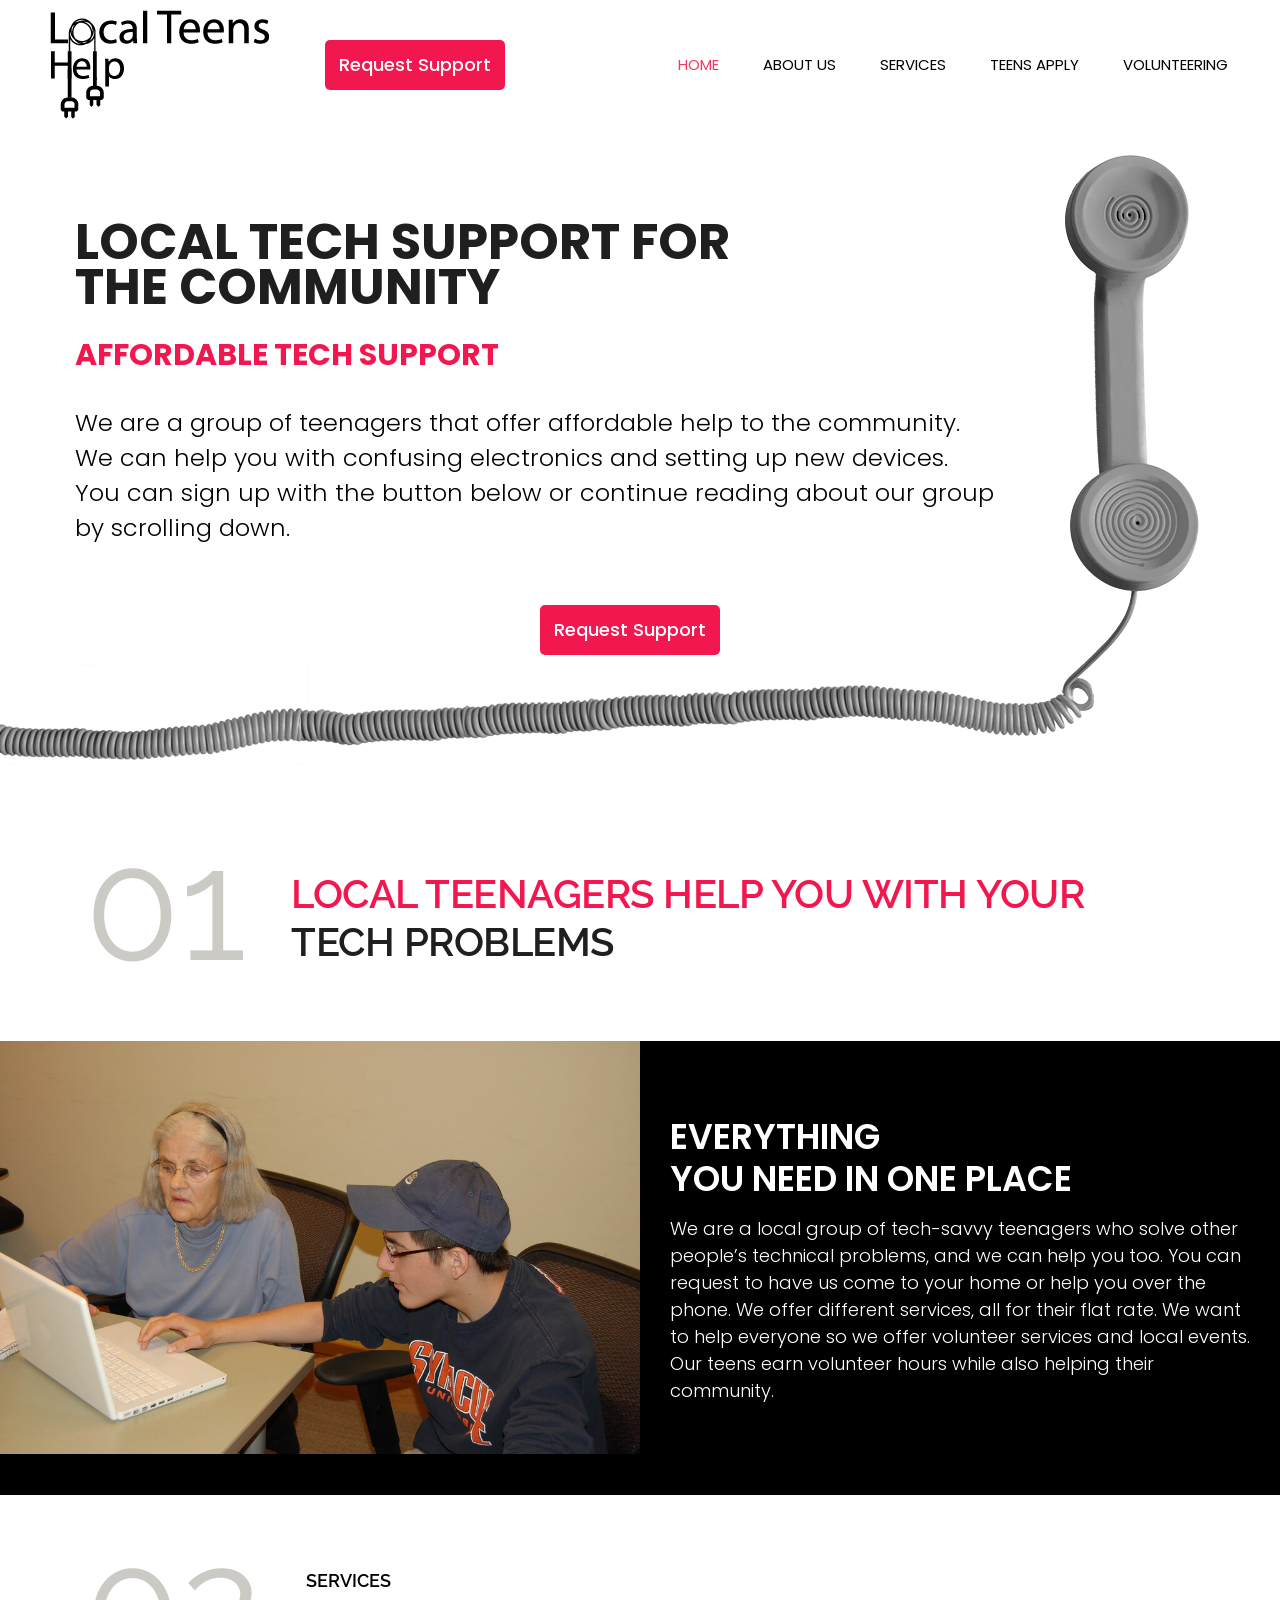
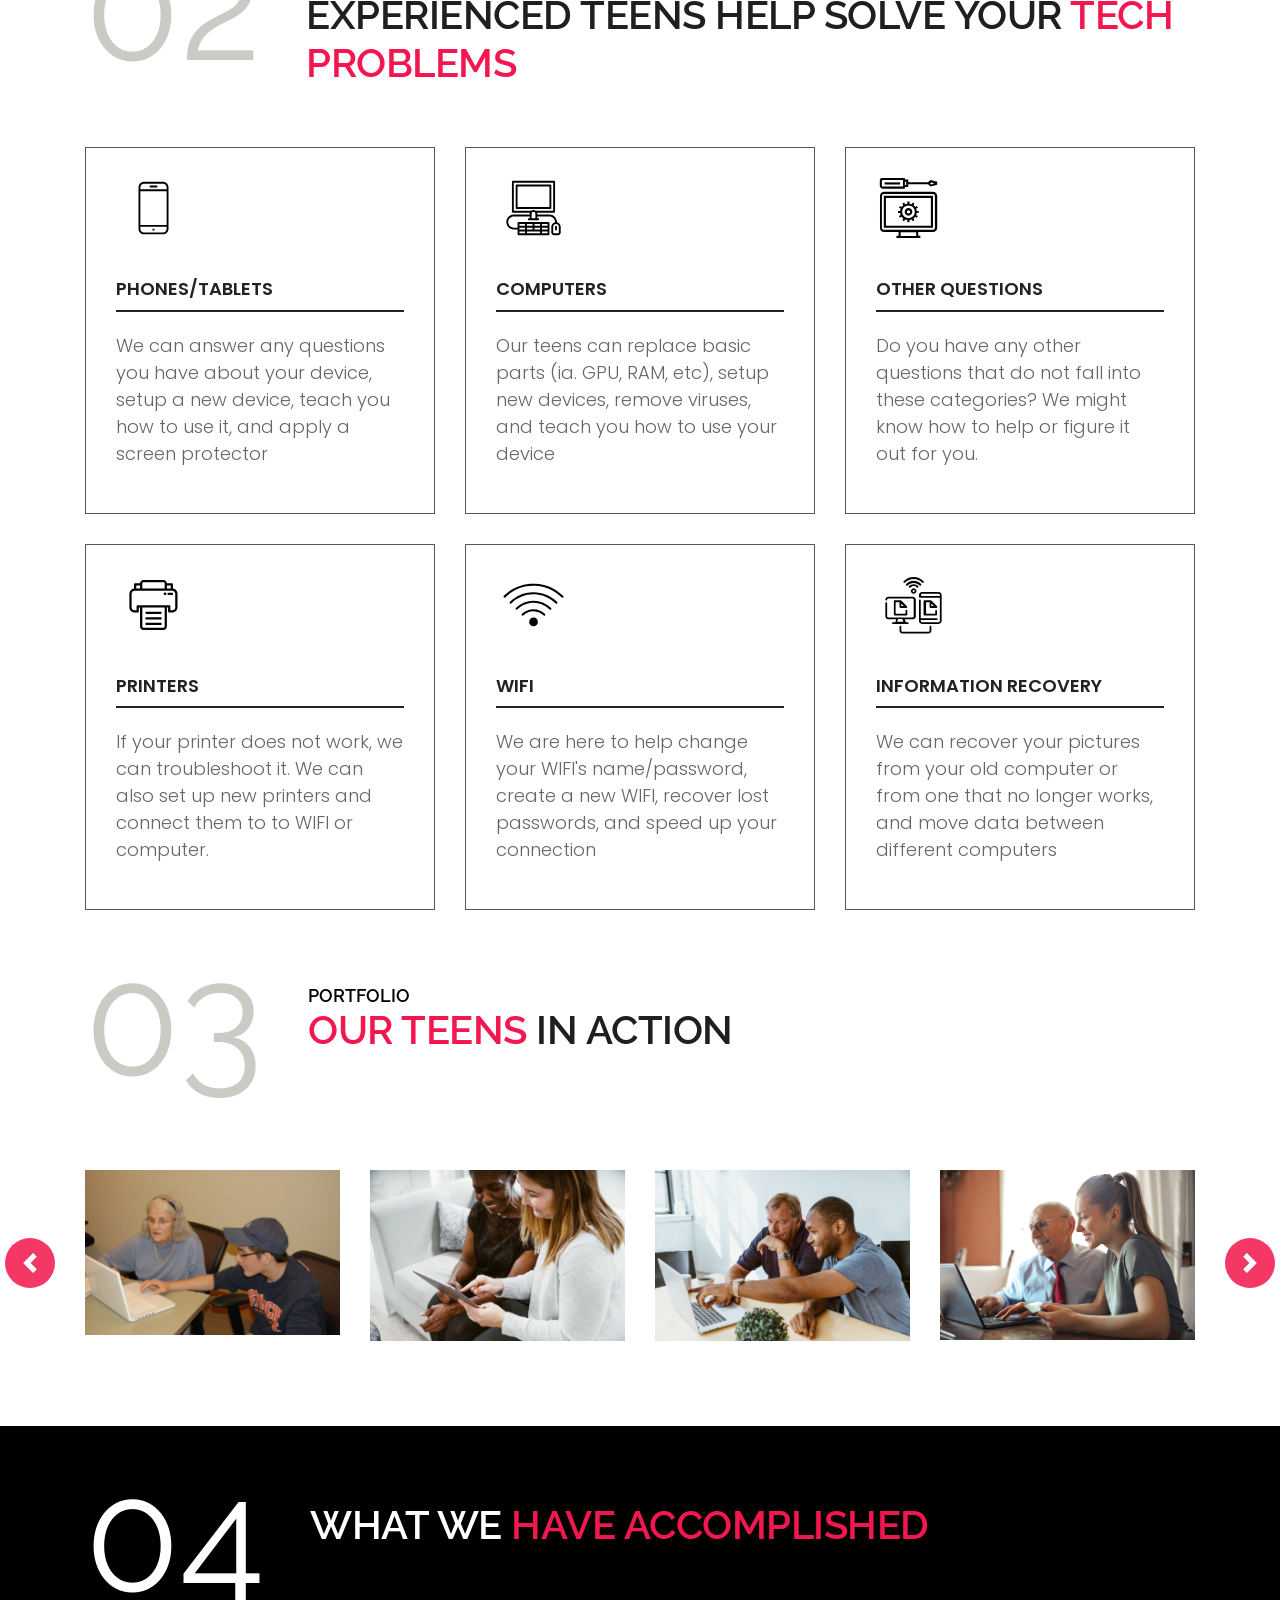
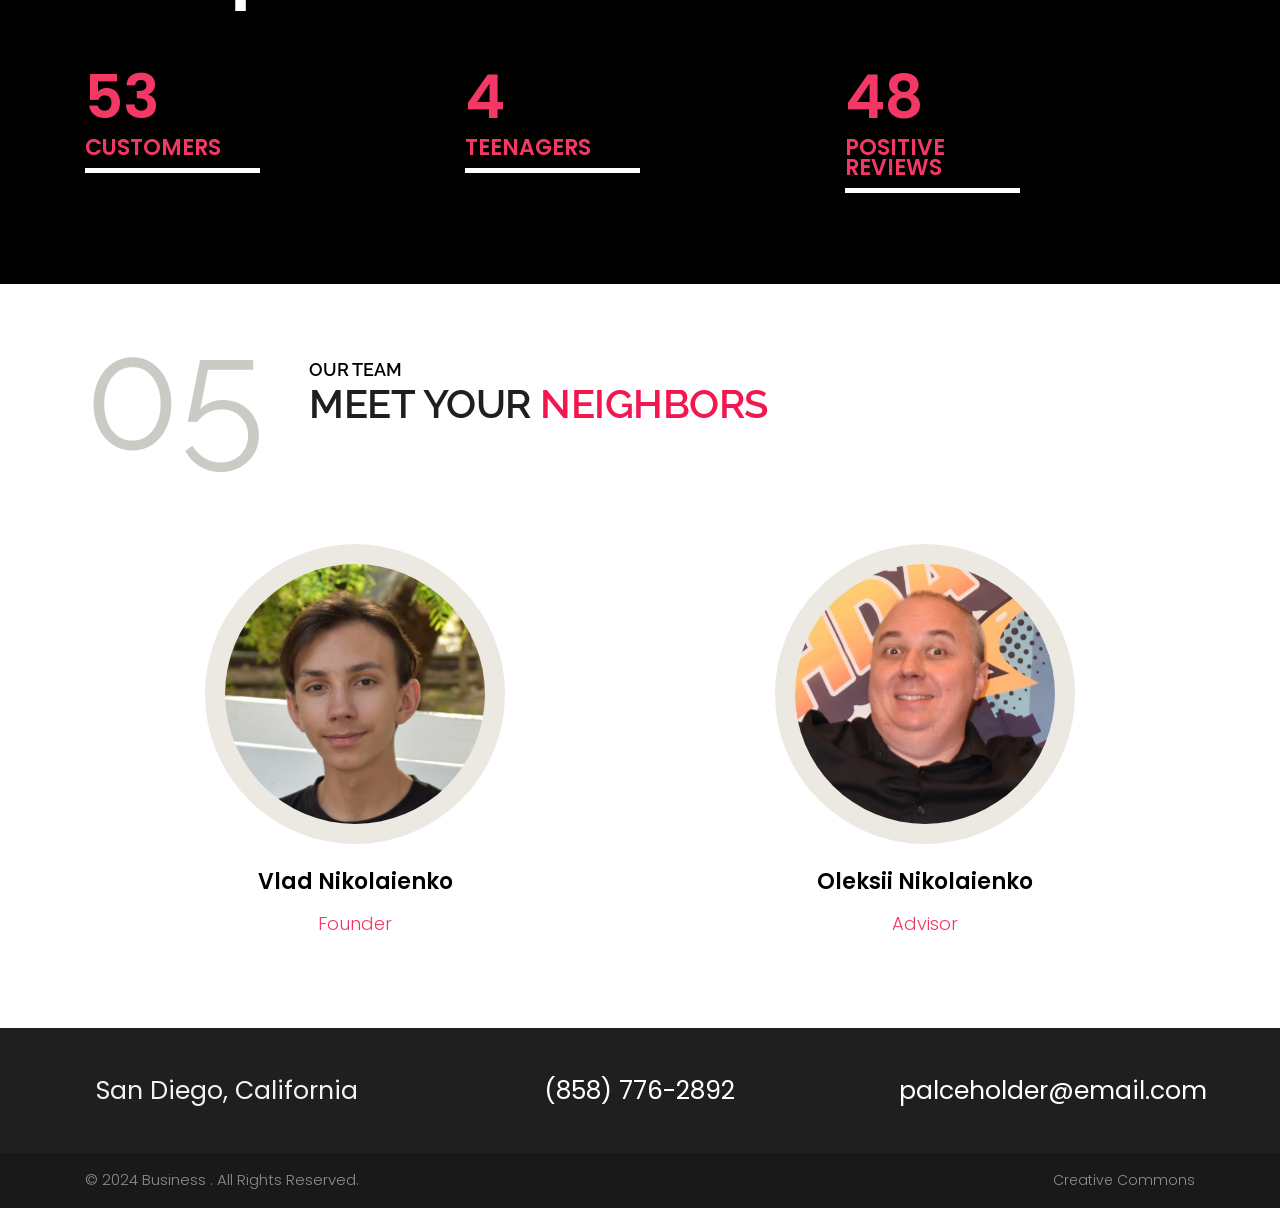
==== public/index.html @ 1974e8d7 "actually working website backup with correct structure" ====
<!DOCTYPE html>
<html lang="en">
<!-- Basic -->

<head>
    <meta charset="utf-8">
    <meta http-equiv="X-UA-Compatible" content="IE=edge">

    <!-- Mobile Metas -->
    <meta name="viewport" content="width=device-width, minimum-scale=1.0, maximum-scale=1.0, user-scalable=no">

    <!-- Google tag (gtag.js) -->
    <script async src="https://www.googletagmanager.com/gtag/js?id=G-047FY2V99K"></script>
    <script>
        window.dataLayer = window.dataLayer || [];
        function gtag() {
            dataLayer.push(arguments);
        }
        gtag('js', new Date());
        gtag('config', 'G-047FY2V99K');
    </script>

    <!-- Site Metas -->
    <title>Local Tech Help</title>
    <meta name="keywords" content="">
    <meta name="description" content="">
    <meta name="author" content="">

    <!-- Site Icons -->
    <link rel="shortcut icon" href="#" type="image/x-icon" />
    <link rel="apple-touch-icon" href="#" />

    <!-- Favicon -->
    <link rel="shortcut icon" type="image/png" href="images/favicon-universal.png">

    <!-- Bootstrap CSS -->
    <link rel="stylesheet" href="css/bootstrap.min.css" />
    <!-- Pogo Slider CSS -->
    <link rel="stylesheet" href="css/pogo-slider.min.css" />
    <!-- Site CSS -->
    <link rel="stylesheet" href="css/style.css" />
    <!-- Responsive CSS -->
    <link rel="stylesheet" href="css/responsive.css" />


</head>

<body id="home" data-spy="scroll" data-target="#navbar-wd" data-offset="98">


    <!-- Start header -->
    <script src="js/header-template.js"></script>
    <my-header data-active="index.html"></my-header>    
    <!-- End header -->

    <!-- Start Banner -->
    <div class="row bannercenter">

        <div class="container">
            <div class="row">
                <div class="col-md-12">
                    <div class="slide_text">
                        <h3>Local tech support for<br>the community</h3>
                        <br>
                        <h4><span class="theme_color">affordable tech support</span></h4>
                        <br>
                        <p style="font-size: 24px;color:black">We are a group of teenagers that offer affordable help to
                            the community.
                            We can help you with confusing electronics and setting up new devices.
                            You can sign up with the button below or continue reading about our group by scrolling down.
                        </p>

                    </div>
                    <div class="col-md-12 d-flex justify-content-center">
                        <a class="contact_bt request-support" href="seniorapplication.html">Request Support</a>
                    </div>
                </div>
            </div>
        </div>
    </div>
    <!-- End Banner -->


    <!-- section -->
    <div class="section layout_padding">
        <div class="container">
            <div class="row">
                <div class="col-md-12">
                    <div class="full">
                        <div class="heading_main text_align_left">
                            <div class="left">
                                <p class="section_count">01</p>
                            </div>
                            <div class="right">
                                <h2><span class="theme_color">Local teenagers help you with your</span> tech problems
                                </h2>
                            </div>
                        </div>
                    </div>
                </div>
            </div>
        </div>
    </div>
    <!-- end section -->


    <!-- section -->
    <div class="section dark_bg">
        <div class="container-fluid">
            <div class="row">
                <div class="col-lg-6 col-md-12 text_align_center padding_0">
                    <div class="full">
                        <img class="img-responsive" src="images/index/teens-helping-seniors/teen 6.jpg" alt="#" />
                    </div>
                </div>

                <div class="col-lg-6 col-md-12 white_fonts layout_padding padding_left_right">
                    <h3 class="small_heading">EVERYTHING<br>YOU NEED IN ONE PLACE</h3>
                    <p>
                        We are a local group of tech-savvy teenagers who solve other people’s technical problems,
                        and we can help you too. You can request to have us come to your home or help you over the
                        phone.
                        We offer different services, all for their flat rate. We want to help everyone so we offer
                        volunteer services and local events.
                        Our teens earn volunteer hours while also helping their community.
                    </p>
                </div>
            </div>
        </div>
    </div>
    <!-- end section -->

    <!-- section -->
    <div class="section layout_padding">
        <div class="container">
            <div class="row">
                <div class="col-md-12">
                    <div class="full">
                        <div class="heading_main text_align_left">
                            <div class="left">
                                <p class="section_count">02</p>
                            </div>
                            <div class="right">
                                <p class="small_tag">SERVICES</p>
                                <h2>Experienced teens help solve your<span class="theme_color"> tech problems</span>
                                </h2>
                            </div>
                        </div>
                    </div>
                </div>
            </div>
            <div class="row margin-top_30">

                <div class="col-sm-6 col-md-4">
                    <div class="service_blog">
                        <div class="service_icons">
                            <img width="75" height="75" src="images/index/icons/noun_Phone_1603067.svg" alt="#">
                        </div>
                        <div class="full">
                            <h4>Phones/Tablets</h4>
                        </div>
                        <div class="full">
                            <p>We can answer any questions you have about your device,
                                setup a new device, teach you how to use it, and apply
                                a screen protector</p>
                        </div>
                    </div>
                </div>

                <div class="col-sm-6 col-md-4">
                    <div class="service_blog">
                        <div class="service_icons">
                            <img width="75" height="75" src="images/index/icons/noun_Computer_3291489.svg" alt="#">
                        </div>
                        <div class="full">
                            <h4>Computers</h4>
                        </div>
                        <div class="full">
                            <p>Our teens can replace basic parts (ia. GPU, RAM, etc), setup new devices,
                                remove viruses, and teach you how to use your device</p>
                        </div>
                    </div>
                </div>

                <div class="col-sm-6 col-md-4">
                    <div class="service_blog">
                        <div class="service_icons">
                            <img width="65" height="75" src="images/index/icons/general questions icon.svg" alt="#">
                        </div>
                        <div class="full">
                            <h4>Other Questions</h4>
                        </div>
                        <div class="full">
                            <p>Do you have any other questions that do not fall into these categories? We might know how
                                to help or figure it out for you. </p>
                        </div>
                    </div>
                </div>

                <div class="col-sm-6 col-md-4">
                    <div class="service_blog">
                        <div class="service_icons">
                            <img width="75" height="75" src="images/index/icons/noun_Printer_3176196.svg" alt="#">
                        </div>
                        <div class="full">
                            <h4>Printers</h4>
                        </div>
                        <div class="full">
                            <p>
                                If your printer does not work, we can troubleshoot it. We can also set up new printers
                                and connect them to to WIFI or computer.
                            </p>
                        </div>
                    </div>
                </div>

                <div class="col-sm-6 col-md-4">
                    <div class="service_blog">
                        <div class="service_icons">
                            <img width="75" height="75" src="images/index/icons/noun_wifi_829905.svg" alt="#">
                        </div>
                        <div class="full">
                            <h4>WIFI</h4>
                        </div>
                        <div class="full">
                            <p>We are here to help change your WIFI's name/password,
                                create a new WIFI, recover lost passwords, and speed
                                up your connection</p>
                        </div>
                    </div>
                </div>

                <div class="col-sm-6 col-md-4">
                    <div class="service_blog">
                        <div class="service_icons">
                            <img width="75" height="75" src="images/index/icons/noun_File Transfer_3364313.svg" alt="#">
                        </div>
                        <div class="full">
                            <h4>Information Recovery</h4>
                        </div>
                        <div class="full">
                            <p>We can recover your pictures from your old computer
                                or from one that no longer works, and move data between
                                different computers</p>
                        </div>
                    </div>
                </div>


            </div>
        </div>
    </div>
    <!-- end section -->


    <!-- section -->
    <div class="section padding-03">
        <div class="container">
            <div class="row">
                <div class="col-md-12">
                    <div class="full">
                        <div class="heading_main text_align_left padding-03-1">
                            <div class="left">
                                <p class="section_count">03</p>
                            </div>
                            <div class="right">
                                <p class="small_tag">portfolio</p>
                                <h2><span class="theme_color">our teens</span> in action</h2>
                                <p class="large"></p>
                            </div>
                        </div>
                    </div>
                </div>
            </div>
            <div class="row margin-top_30">
                <div class="col-lg-12 margin-top_30">
                    <div id="demo" class="carousel slide" data-ride="carousel">

                        <!-- The slideshow -->
                        <div class="carousel-inner">
                            <div class="carousel-item active">
                                <div class="row">
                                    <div class="col-lg-3 col-md-6 col-sm-12">
                                        <img class="img-responsive" src="images/index/teens-helping-seniors/teen 6.jpg"
                                            alt="#" />
                                    </div>
                                    <div class="col-lg-3 col-md-6 col-sm-12">
                                        <img class="img-responsive" src="images/index/teens-helping-seniors/teen 4.jpg"
                                            alt="#" />
                                    </div>
                                    <div class="col-lg-3 col-md-6 col-sm-12">
                                        <img class="img-responsive" src="images/index/teens-helping-seniors/teen 5.jpg"
                                            alt="#" />
                                    </div>
                                    <div class="col-lg-3 col-md-6 col-sm-12">
                                        <img class="img-responsive" src="images/index/teens-helping-seniors/teen 1.jpg"
                                            alt="#" />
                                    </div>
                                </div>
                            </div>
                            <div class="carousel-item">
                                <div class="row">
                                    <div class="col-lg-3 col-md-6 col-sm-12">
                                        <img class="img-responsive" src="images/index/teens-helping-seniors/teen 3.jpg"
                                            alt="#" />
                                    </div>
                                    <div class="col-lg-3 col-md-6 col-sm-12">
                                        <img class="img-responsive" src="images/index/teens-helping-seniors/teen 2.jpg"
                                            alt="#" />
                                    </div>
                                    <div class="col-lg-3 col-md-6 col-sm-12">
                                        <img class="img-responsive" src="images/index/teens-helping-seniors/teen 7.jpg"
                                            alt="#" />
                                    </div>
                                    <div class="col-lg-3 col-md-6 col-sm-12">
                                        <img class="img-responsive" src="images/index/teens-helping-seniors/teen 8.jpg"
                                            alt="#" />
                                    </div>
                                </div>
                            </div>
                        </div>

                        <!-- Left and right controls -->
                        <a class="carousel-control-prev" href="#demo" data-slide="prev">
                            <span class="carousel-control-prev-icon"></span>
                        </a>
                        <a class="carousel-control-next" href="#demo" data-slide="next">
                            <span class="carousel-control-next-icon"></span>
                        </a>

                    </div>
                </div>
            </div>
        </div>
    </div>
    <!-- end section -->

    <!-- section -->
    <div class="section layout_padding dark_bg">
        <div class="container">
            <div class="row">
                <div class="col-md-12">
                    <div class="full">
                        <div class="heading_main text_align_left white_fonts">
                            <div class="left">
                                <p class="section_count">04</p>
                            </div>

                            <div class="right">
                                <h2>WHAT WE<span class="theme_color"> HAVE ACCOMPLISHED

                            </div>
                        </div>
                    </div>
                </div>
            </div>
            <div class="row margin-top_30">

            </div>
            <div class="row margin-top_30 counter_section">
                <div class="col-sm-12 col-md-4">
                    <div class="counter margin-top_30">

                        <h2 class="timer count-title count-number" data-to="53" data-speed="1500"></h2>
                        <p class="count-text">CUSTOMERS</p>
                    </div>
                </div>
                <div class="col-sm-12 col-md-4">
                    <div class="counter margin-top_30">

                        <h2 class="timer count-title count-number" data-to="4" data-speed="1500"></h2>
                        <p class="count-text">TEENAGERS</p>
                    </div>
                </div>
                <div class="col-sm-12 col-md-4">
                    <div class="counter margin-top_30">

                        <h2 class="timer count-title count-number" data-to="48" data-speed="1500"></h2>
                        <p class="count-text">POSITIVE REVIEWS</p>
                    </div>
                </div>
            </div>

        </div>
    </div>
    <!-- end section -->


    <!-- section -->
    <div class="section layout_padding">
        <div class="container">
            <div class="row">
                <div class="col-md-12">
                    <div class="full">
                        <div class="heading_main text_align_left padding-03-1">
                            <div class="left">
                                <p class="section_count">05</p>
                            </div>
                            <div class="right">
                                <p class="small_tag">Our Team</p>
                                <h2>meet your<span class="theme_color"> neighbors</span></h2>
                            </div>
                        </div>
                    </div>
                </div>
            </div>
            <div class="row margin-top_30">
                <div class="col-lg-12 margin-top_30">
                    <div id="team_slider" class="carousel111" data-ride="1carousel">
                        <!-- The slideshow -->
                        <div class="carousel-inner1">
                            <div class="carousel-item1 1active text-color">
                                <div class="row">
                                    <div class="col-lg-6 col-md-6 col-sm-12">
                                        <div class="full">
                                            <div class="full team_member_img text_align_center">
                                                <img src="images/index/cofounder-vlad-face.jpg" alt="#" />
                                                <div class="social_icon_team">
                                                    </ul>
                                                </div>
                                            </div>
                                            <div class="full text_align_center">
                                                <h3>Vlad Nikolaienko</h3>
                                            </div>
                                            <div class="full text_align_center">
                                                <p>Founder </p>
                                            </div>
                                        </div>
                                    </div>

                                    <div class="col-lg-6 col-md-6 col-sm-12">
                                        <div class="full">
                                            <div class="full team_member_img text_align_center">
                                                <img src="images/index/advisor-oleksii-face.JPG" alt="#" />
                                            </div>
                                            <div class="full text_align_center">
                                                <h3>Oleksii Nikolaienko</h3>
                                            </div>
                                            <div class="full text_align_center">
                                                <p>Advisor</p>
                                            </div>
                                        </div>
                                    </div>
                                </div>
                            </div>
                        </div>

                        <div class="bullets">
                            <!-- Indicators -->
                            <ul class="carousel-indicators">
                                <li data-target="#team_slider" data-slide-to="0" class="active"></li>
                                <li data-target="#team_slider" data-slide-to="1"></li>
                            </ul>
                        </div>
                    </div>
                </div>
            </div>
        </div>
    </div>
    </div>
    <!-- end section -->


    <!-- Start Footer -->
    <script src="js/footer-template.js"></script>
    <my-footer class="automatic-margin-top"></my-footer>
    <!-- End Footer -->


    <!-- ALL JS FILES -->
    <script src="js/jquery.min.js"></script>
    <script src="js/popper.min.js"></script>
    <script src="js/bootstrap.min.js"></script>
    <!-- ALL PLUGINS -->
    <script src="js/jquery.magnific-popup.min.js"></script>
    <script src="js/jquery.pogo-slider.min.js"></script>
    <script src="js/slider-index.js"></script>
    <script src="js/smoothscroll.js"></script>
    <script src="js/form-validator.min.js"></script>
    <script src="js/contact-form-script.js"></script>
    <script src="js/isotope.min.js"></script>
    <script src="js/images-loded.min.js"></script>
    <script src="js/custom.js"></script>
    <script>
        /* counter js */

        (function ($) {
            $.fn.countTo = function (options) {
                options = options || {};

                return $(this).each(function () {
                    // set options for current element
                    var settings = $.extend({}, $.fn.countTo.defaults, {
                        from: $(this).data('from'),
                        to: $(this).data('to'),
                        speed: $(this).data('speed'),
                        refreshInterval: $(this).data('refresh-interval'),
                        decimals: $(this).data('decimals')
                    }, options);

                    // how many times to update the value, and how much to increment the value on each update
                    var loops = Math.ceil(settings.speed / settings.refreshInterval),
                        increment = (settings.to - settings.from) / loops;

                    // references & variables that will change with each update
                    var self = this,
                        $self = $(this),
                        loopCount = 0,
                        value = settings.from,
                        data = $self.data('countTo') || {};

                    $self.data('countTo', data);

                    // if an existing interval can be found, clear it first
                    if (data.interval) {
                        clearInterval(data.interval);
                    }
                    data.interval = setInterval(updateTimer, settings.refreshInterval);

                    // initialize the element with the starting value
                    render(value);

                    function updateTimer() {
                        value += increment;
                        loopCount++;

                        render(value);

                        if (typeof (settings.onUpdate) == 'function') {
                            settings.onUpdate.call(self, value);
                        }

                        if (loopCount >= loops) {
                            // remove the interval
                            $self.removeData('countTo');
                            clearInterval(data.interval);
                            value = settings.to;

                            if (typeof (settings.onComplete) == 'function') {
                                settings.onComplete.call(self, value);
                            }
                        }
                    }

                    function render(value) {
                        var formattedValue = settings.formatter.call(self, value, settings);
                        $self.html(formattedValue);
                    }
                });
            };

            $.fn.countTo.defaults = {
                from: 0,               // the number the element should start at
                to: 0,                 // the number the element should end at
                speed: 1000,           // how long it should take to count between the target numbers
                refreshInterval: 100,  // how often the element should be updated
                decimals: 0,           // the number of decimal places to show
                formatter: formatter,  // handler for formatting the value before rendering
                onUpdate: null,        // callback method for every time the element is updated
                onComplete: null       // callback method for when the element finishes updating
            };

            function formatter(value, settings) {
                return value.toFixed(settings.decimals);
            }
        }(jQuery));

        jQuery(function ($) {
            // custom formatting example
            $('.count-number').data('countToOptions', {
                formatter: function (value, options) {
                    return value.toFixed(options.decimals).replace(/\B(?=(?:\d{3})+(?!\d))/g, ',');
                }
            });

            // start all the timers
            $('.timer').each(count);

            function count(options) {
                var $this = $(this);
                options = $.extend({}, options || {}, $this.data('countToOptions') || {});
                $this.countTo(options);
            }
        });
    </script>
</body>

</html>
---- public/css/pogo-slider.min.css ----
.pogoSlider-dir-btn:focus,
.pogoSlider-nav-btn:focus {
	outline: 0
}

.pogoSlider {
	width: 100%;
	height: 0;
	padding-bottom: 50% !important;
	position: relative;
	overflow: hidden
}

#column-left .pogoSlider,
#column-right .pogoSlider,
#content .pogoSlider {
	margin-bottom: 20px
}

.pogoSlider--banner .pogoSlider-slide {
	ms-filter: "progid:DXImageTransform.Microsoft.Alpha(Opacity=100)";
	filter: alpha(opacity=100);
	opacity: 1
}

.pogoSlider-slide {
	width: 100%;
	height: 100%;
	position: absolute;
	background-size: cover;
	-ms-filter: "progid:DXImageTransform.Microsoft.Alpha(Opacity=0)";
	filter: alpha(opacity=0);
	opacity: 0;
	-webkit-perspective: 1300px;
	perspective: 1300px;
	overflow: hidden
}

.pogoSlider-loading {
	position: absolute;
	top: 0;
	left: 0;
	width: 100%;
	height: 100%;
	background: #eaeaea;
	z-index: 11
}

.pogoSlider-loading-icon {
	position: absolute;
	top: 50%;
	margin-top: -18px;
	left: 50%;
	margin-left: -18px;
	width: 36px;
	height: 36px;
	background-image: url([data-uri])
}

.pogoSlider-slide-element {
	-webkit-animation-fill-mode: both;
	animation-fill-mode: both
}

.m-pogoSlider .pogoSlider-slide-element {
	position: absolute;
	margin: 0;
	box-sizing: border-box
}

.pogoSlider-progressBar {
	position: absolute;
	width: 100%;
	height: 5px;
	top: 0;
	left: 0;
	background: #fff;
	-ms-filter: "progid:DXImageTransform.Microsoft.Alpha(Opacity=20)";
	filter: alpha(opacity=20);
	background: rgba(255, 255, 255, .2);
	z-index: 6
}

.pogoSlider-progressBar-duration {
	position: absolute;
	height: 100%;
	left: 0;
	width: 0;
	background: #fff;
	-ms-filter: "progid:DXImageTransform.Microsoft.Alpha(Opacity=40)";
	filter: alpha(opacity=40);
	background: rgba(255, 255, 255, .4)
}

.pogoSlider-dir-btn {
	position: absolute;
	z-index: 10;
	background: 0 0;
	width: 20px;
	height: 20px;
	border-color: #eaeaea;
	border-color: rgba(255, 255, 255, .7);
	border-style: solid;
	-webkit-transform: rotate(45deg);
	-ms-transform: rotate(45deg);
	transform: rotate(45deg);
	cursor: pointer
}

.pogoSlider-dir-btn:hover {
	border-color: #fff
}

.pogoSlider--dirBottomLeft .pogoSlider-dir-btn--prev,
.pogoSlider--dirBottomRight .pogoSlider-dir-btn--prev,
.pogoSlider--dirCenterHorizontal .pogoSlider-dir-btn--prev,
.pogoSlider--dirTopLeft .pogoSlider-dir-btn--prev,
.pogoSlider--dirTopRight .pogoSlider-dir-btn--prev {
	border-width: 0 0 3px 3px
}

.pogoSlider--dirBottomLeft .pogoSlider-dir-btn--next,
.pogoSlider--dirBottomRight .pogoSlider-dir-btn--next,
.pogoSlider--dirCenterHorizontal .pogoSlider-dir-btn--next,
.pogoSlider--dirTopLeft .pogoSlider-dir-btn--next,
.pogoSlider--dirTopRight .pogoSlider-dir-btn--next {
	border-width: 3px 3px 0 0
}

.pogoSlider--dirCenterVertical .pogoSlider-dir-btn--next {
	border-width: 3px 0 0 3px
}

.pogoSlider--dirCenterVertical .pogoSlider-dir-btn--prev {
	border-width: 0 3px 3px 0
}

.pogoSlider--dirCenterVertical .pogoSlider-dir-btn--next,
.pogoSlider--dirTopLeft .pogoSlider-dir-btn,
.pogoSlider--dirTopRight .pogoSlider-dir-btn {
	top: 14px
}

.pogoSlider--dirBottomLeft .pogoSlider-dir-btn--prev,
.pogoSlider--dirCenterHorizontal .pogoSlider-dir-btn--prev,
.pogoSlider--dirTopLeft .pogoSlider-dir-btn--prev {
	left: 14px
}

.pogoSlider--dirBottomLeft .pogoSlider-dir-btn--next,
.pogoSlider--dirTopLeft .pogoSlider-dir-btn--next {
	left: 50px
}

.pogoSlider--dirBottomRight .pogoSlider-dir-btn--prev,
.pogoSlider--dirTopRight .pogoSlider-dir-btn--prev {
	right: 50px
}

.pogoSlider--dirBottomRight .pogoSlider-dir-btn--next,
.pogoSlider--dirCenterHorizontal .pogoSlider-dir-btn--next,
.pogoSlider--dirTopRight .pogoSlider-dir-btn--next {
	right: 14px
}

.pogoSlider--dirBottomLeft .pogoSlider-dir-btn,
.pogoSlider--dirBottomRight .pogoSlider-dir-btn,
.pogoSlider--dirCenterVertical .pogoSlider-dir-btn--prev {
	bottom: 14px
}

.pogoSlider--dirCenterVertical .pogoSlider-dir-btn {
	left: 50%;
	margin-left: -10px
}

.pogoSlider--dirCenterHorizontal .pogoSlider-dir-btn {
	top: 50%;
	margin-top: -10px
}

.pogoSlider-nav {
	position: absolute;
	padding: 0;
	margin: 0;
	z-index: 10
}

.pogoSlider--navBottom .pogoSlider-nav,
.pogoSlider--navTop .pogoSlider-nav {
	left: 50%;
	-webkit-transform: translateX(-50%);
	-ms-transform: translateX(-50%);
	transform: translateX(-50%)
}

.pogoSlider--navTop .pogoSlider-nav {
	top: 10px
}

.pogoSlider--navBottom .pogoSlider-nav {
	bottom: 10px
}

.pogoSlider--navBottom .pogoSlider-nav li,
.pogoSlider--navTop .pogoSlider-nav li {
	display: inline;
	margin: 0 6px
}

.pogoSlider--navLeft .pogoSlider-nav,
.pogoSlider--navRight .pogoSlider-nav {
	top: 50%;
	-webkit-transform: translateY(-50%);
	-ms-transform: translateY(-50%);
	transform: translateY(-50%)
}

.pogoSlider--navLeft .pogoSlider-nav {
	left: 10px
}

.pogoSlider--navRight .pogoSlider-nav {
	right: 10px
}

.pogoSlider--navLeft .pogoSlider-nav li,
.pogoSlider--navRight .pogoSlider-nav li {
	display: block;
	margin: 6px 0
}

.pogoSlider-nav-btn {
	background: #ccc;
	background: rgba(255, 255, 255, .5);
	border: none;
	border-radius: 10px;
	width: 40px;
	height: 10px;
	box-shadow: 0 1px 1px rgba(0, 0, 0, .1);
	cursor: pointer
}

.pogoSlider-nav-btn--selected {
	background: #fff;
	box-shadow: 0 1px 1px rgba(0, 0, 0, .3)
}

.pogoSlider-slide-slice {
	overflow: hidden;
	position: absolute;
	background-size: cover
}

.pogoSlider-slide-slice-inner {
	position: absolute;
	overflow: hidden
}

.pogoSlider-animation-slideDownIn {
	-webkit-animation-name: slideDownIn;
	animation-name: slideDownIn
}

@-webkit-keyframes slideDownIn {
	0% {
		-webkit-transform: translateY(-50px);
		transform: translateY(-50px);
		opacity: 0
	}
	100% {
		-webkit-transform: translateY(0);
		transform: translateY(0);
		opacity: 1
	}
}

@keyframes slideDownIn {
	0% {
		-webkit-transform: translateY(-50px);
		transform: translateY(-50px);
		opacity: 0
	}
	100% {
		-webkit-transform: translateY(0);
		transform: translateY(0);
		opacity: 1
	}
}

.pogoSlider-animation-slideDownOut {
	-webkit-animation-name: slideDownOut;
	animation-name: slideDownOut
}

@-webkit-keyframes slideDownOut {
	0% {
		-webkit-transform: translateY(0);
		transform: translateY(0);
		opacity: 1
	}
	100% {
		-webkit-transform: translateY(50px);
		transform: translateY(50px);
		opacity: 0
	}
}

@keyframes slideDownOut {
	0% {
		-webkit-transform: translateY(0);
		transform: translateY(0);
		opacity: 1
	}
	100% {
		-webkit-transform: translateY(50px);
		transform: translateY(50px);
		opacity: 0
	}
}

.pogoSlider-animation-slideUpIn {
	-webkit-animation-name: slideUpIn;
	animation-name: slideUpIn
}

@-webkit-keyframes slideUpIn {
	0% {
		-webkit-transform: translateY(50px);
		transform: translateY(50px);
		opacity: 0
	}
	100% {
		-webkit-transform: translateY(0);
		transform: translateY(0);
		opacity: 1
	}
}

@keyframes slideUpIn {
	0% {
		-webkit-transform: translateY(50px);
		transform: translateY(50px);
		opacity: 0
	}
	100% {
		-webkit-transform: translateY(0);
		transform: translateY(0);
		opacity: 1
	}
}

.pogoSlider-animation-slideUpOut {
	-webkit-animation-name: slideUpOut;
	animation-name: slideUpOut
}

@-webkit-keyframes slideUpOut {
	0% {
		-webkit-transform: translateY(0);
		transform: translateY(0);
		opacity: 1
	}
	100% {
		-webkit-transform: translateY(50px);
		transform: translateY(50px);
		opacity: 0
	}
}

@keyframes slideUpOut {
	0% {
		-webkit-transform: translateY(0);
		transform: translateY(0);
		opacity: 1
	}
	100% {
		-webkit-transform: translateY(50px);
		transform: translateY(50px);
		opacity: 0
	}
}

.pogoSlider-animation-slideRightIn {
	-webkit-animation-name: slideRightIn;
	animation-name: slideRightIn
}

.pogoSlider-animation-slideRightOut {
	-webkit-animation-name: slideRightOut;
	animation-name: slideRightOut
}

@-webkit-keyframes slideRightIn {
	0% {
		-webkit-transform: translateX(-50px);
		transform: translateX(-50px);
		opacity: 0
	}
	100% {
		-webkit-transform: translateX(0);
		transform: translateX(0);
		opacity: 1
	}
}

@keyframes slideRightIn {
	0% {
		-webkit-transform: translateX(-50px);
		transform: translateX(-50px);
		opacity: 0
	}
	100% {
		-webkit-transform: translateX(0);
		transform: translateX(0);
		opacity: 1
	}
}

@-webkit-keyframes slideRightOut {
	0% {
		-webkit-transform: translateX(0);
		transform: translateX(0);
		opacity: 1
	}
	100% {
		-webkit-transform: translateX(50px);
		transform: translateX(50px);
		opacity: 0
	}
}

@keyframes slideRightOut {
	0% {
		-webkit-transform: translateX(0);
		transform: translateX(0);
		opacity: 1
	}
	100% {
		-webkit-transform: translateX(50px);
		transform: translateX(50px);
		opacity: 0
	}
}

.pogoSlider-animation-slideLeftIn {
	-webkit-animation-name: slideLeftIn;
	animation-name: slideLeftIn
}

.pogoSlider-animation-slideLeftOut {
	-webkit-animation-name: slideLeftOut;
	animation-name: slideLeftOut
}

@-webkit-keyframes slideLeftIn {
	0% {
		-webkit-transform: translateX(50px);
		transform: translateX(50px);
		opacity: 0
	}
	100% {
		-webkit-transform: translateX(0);
		transform: translateX(0);
		opacity: 1
	}
}

@keyframes slideLeftIn {
	0% {
		-webkit-transform: translateX(50px);
		transform: translateX(50px);
		opacity: 0
	}
	100% {
		-webkit-transform: translateX(0);
		transform: translateX(0);
		opacity: 1
	}
}

@-webkit-keyframes slideLeftOut {
	0% {
		-webkit-transform: translateX(0);
		transform: translateX(0);
		opacity: 1
	}
	100% {
		-webkit-transform: translateX(-50px);
		transform: translateX(-50px);
		opacity: 0
	}
}

@keyframes slideLeftOut {
	0% {
		-webkit-transform: translateX(0);
		transform: translateX(0);
		opacity: 1
	}
	100% {
		-webkit-transform: translateX(-50px);
		transform: translateX(-50px);
		opacity: 0
	}
}

.pogoSlider-animation-expandIn {
	-webkit-animation-name: expandIn;
	animation-name: expandIn
}

.pogoSlider-animation-expandOut {
	-webkit-animation-name: expandOut;
	animation-name: expandOut
}

@-webkit-keyframes expandIn {
	0% {
		-webkit-transform: scale(.7);
		transform: scale(.7);
		opacity: 0
	}
	100% {
		-webkit-transform: scale(1);
		transform: scale(1);
		opacity: 1
	}
}

@keyframes expandIn {
	0% {
		-webkit-transform: scale(.7);
		transform: scale(.7);
		opacity: 0
	}
	100% {
		-webkit-transform: scale(1);
		transform: scale(1);
		opacity: 1
	}
}

@-webkit-keyframes expandOut {
	0% {
		-webkit-transform: scale(1);
		transform: scale(1);
		opacity: 1
	}
	100% {
		-webkit-transform: scale(1.5);
		transform: scale(1.5);
		opacity: 0
	}
}

@keyframes expandOut {
	0% {
		-webkit-transform: scale(1);
		transform: scale(1);
		opacity: 1
	}
	100% {
		-webkit-transform: scale(1.5);
		transform: scale(1.5);
		opacity: 0
	}
}

.pogoSlider-animation-contractIn {
	-webkit-animation-name: contractIn;
	animation-name: contractIn
}

.pogoSlider-animation-contractOut {
	-webkit-animation-name: contractOut;
	animation-name: contractOut
}

@-webkit-keyframes contractIn {
	0% {
		-webkit-transform: scale(2);
		transform: scale(2);
		opacity: 0
	}
	100% {
		-webkit-transform: scale(1);
		transform: scale(1);
		opacity: 1
	}
}

@keyframes contractIn {
	0% {
		-webkit-transform: scale(2);
		transform: scale(2);
		opacity: 0
	}
	100% {
		-webkit-transform: scale(1);
		transform: scale(1);
		opacity: 1
	}
}

@-webkit-keyframes contractOut {
	0% {
		-webkit-transform: scale(1);
		transform: scale(1);
		opacity: 1
	}
	100% {
		-webkit-transform: scale(.5);
		transform: scale(.5);
		opacity: 0
	}
}

@keyframes contractOut {
	0% {
		-webkit-transform: scale(1);
		transform: scale(1);
		opacity: 1
	}
	100% {
		-webkit-transform: scale(.5);
		transform: scale(.5);
		opacity: 0
	}
}

.pogoSlider-animation-spinIn {
	-webkit-animation-name: spinIn;
	animation-name: spinIn
}

.pogoSlider-animation-spinOut {
	-webkit-animation-name: spinOut;
	animation-name: spinOut
}

@-webkit-keyframes spinIn {
	0% {
		-webkit-backface-visibility: hidden;
		backface-visibility: hidden;
		-webkit-transform: scale(0)rotate(720deg);
		transform: scale(0)rotate(720deg)
	}
	100% {
		-webkit-backface-visibility: hidden;
		backface-visibility: hidden;
		-webkit-transform: scale(1)rotate(0);
		transform: scale(1)rotate(0)
	}
}

@keyframes spinIn {
	0% {
		-webkit-backface-visibility: hidden;
		backface-visibility: hidden;
		-webkit-transform: scale(0)rotate(720deg);
		transform: scale(0)rotate(720deg)
	}
	100% {
		-webkit-backface-visibility: hidden;
		backface-visibility: hidden;
		-webkit-transform: scale(1)rotate(0);
		transform: scale(1)rotate(0)
	}
}

@-webkit-keyframes spinOut {
	0% {
		-webkit-backface-visibility: hidden;
		backface-visibility: hidden;
		-webkit-transform: scale(1)rotate(0);
		transform: scale(1)rotate(0)
	}
	100% {
		-webkit-backface-visibility: hidden;
		backface-visibility: hidden;
		-webkit-transform: scale(0)rotate(720deg);
		transform: scale(0)rotate(720deg)
	}
}

@keyframes spinOut {
	0% {
		-webkit-backface-visibility: hidden;
		backface-visibility: hidden;
		-webkit-transform: scale(1)rotate(0);
		transform: scale(1)rotate(0)
	}
	100% {
		-webkit-backface-visibility: hidden;
		backface-visibility: hidden;
		-webkit-transform: scale(0)rotate(720deg);
		transform: scale(0)rotate(720deg)
	}
}

.pogoSlider-animation-sideFallIn {
	-webkit-transform-style: preserve-3d;
	transform-style: preserve-3d;
	-webkit-animation-name: sideFallIn;
	animation-name: sideFallIn
}

.pogoSlider-animation-sideFallOut {
	-webkit-transform-style: preserve-3d;
	transform-style: preserve-3d;
	-webkit-animation-name: sideFallOut;
	animation-name: sideFallOut
}

@-webkit-keyframes sideFallIn {
	0% {
		-webkit-transform: translate(30%)translateZ(600px)rotate(10deg);
		transform: translate(30%)translateZ(600px)rotate(10deg);
		opacity: 0
	}
	100% {
		-webkit-transform: translate(0)translateZ(0)rotate(0);
		transform: translate(0)translateZ(0)rotate(0);
		opacity: 1
	}
}

@keyframes sideFallIn {
	0% {
		-webkit-transform: translate(30%)translateZ(600px)rotate(10deg);
		transform: translate(30%)translateZ(600px)rotate(10deg);
		opacity: 0
	}
	100% {
		-webkit-transform: translate(0)translateZ(0)rotate(0);
		transform: translate(0)translateZ(0)rotate(0);
		opacity: 1
	}
}

@-webkit-keyframes sideFallOut {
	0% {
		-webkit-transform: translate(0)translateZ(0)rotate(0);
		transform: translate(0)translateZ(0)rotate(0);
		opacity: 1
	}
	100% {
		-webkit-transform: translate(30%)translateZ(600px)rotate(10deg);
		transform: translate(30%)translateZ(600px)rotate(10deg);
		opacity: 0
	}
}

@keyframes sideFallOut {
	0% {
		-webkit-transform: translate(0)translateZ(0)rotate(0);
		transform: translate(0)translateZ(0)rotate(0);
		opacity: 1
	}
	100% {
		-webkit-transform: translate(30%)translateZ(600px)rotate(10deg);
		transform: translate(30%)translateZ(600px)rotate(10deg);
		opacity: 0
	}
}

.pogoSlider-animation-horizontal3DFlipIn {
	-webkit-transform-style: preserve-3d;
	transform-style: preserve-3d;
	-webkit-animation-name: horizontal3DFlipIn;
	animation-name: horizontal3DFlipIn
}

.pogoSlider-animation-horizontal3DFlipOut {
	-webkit-transform-style: preserve-3d;
	transform-style: preserve-3d;
	-webkit-animation-name: horizontal3DFlipOut;
	animation-name: horizontal3DFlipOut
}

@-webkit-keyframes horizontal3DFlipIn {
	0% {
		-webkit-transform: rotateY(-70deg);
		transform: rotateY(-70deg);
		opacity: 0
	}
	100% {
		-webkit-transform: rotateY(0);
		transform: rotateY(0);
		opacity: 1
	}
}

@keyframes horizontal3DFlipIn {
	0% {
		-webkit-transform: rotateY(-70deg);
		transform: rotateY(-70deg);
		opacity: 0
	}
	100% {
		-webkit-transform: rotateY(0);
		transform: rotateY(0);
		opacity: 1
	}
}

@-webkit-keyframes horizontal3DFlipOut {
	0% {
		-webkit-transform: rotateY(0);
		transform: rotateY(0);
		opacity: 1
	}
	100% {
		-webkit-transform: rotateY(-70deg);
		transform: rotateY(-70deg);
		opacity: 0
	}
}

@keyframes horizontal3DFlipOut {
	0% {
		-webkit-transform: rotateY(0);
		transform: rotateY(0);
		opacity: 1
	}
	100% {
		-webkit-transform: rotateY(-70deg);
		transform: rotateY(-70deg);
		opacity: 0
	}
}

.pogoSlider-animation-vertical3DFlipIn {
	-webkit-transform-style: preserve-3d;
	transform-style: preserve-3d;
	-webkit-animation-name: vertical3DFlipIn;
	animation-name: vertical3DFlipIn
}

.pogoSlider-animation-vertical3DFlipOut {
	-webkit-transform-style: preserve-3d;
	transform-style: preserve-3d;
	-webkit-animation-name: vertical3DFlipOut;
	animation-name: vertical3DFlipOut
}

@-webkit-keyframes vertical3DFlipIn {
	0% {
		-webkit-transform: rotateX(-70deg);
		transform: rotateX(-70deg);
		opacity: 0
	}
	100% {
		-webkit-transform: rotateX(0);
		transform: rotateX(0);
		opacity: 1
	}
}

@keyframes vertical3DFlipIn {
	0% {
		-webkit-transform: rotateX(-70deg);
		transform: rotateX(-70deg);
		opacity: 0
	}
	100% {
		-webkit-transform: rotateX(0);
		transform: rotateX(0);
		opacity: 1
	}
}

@-webkit-keyframes vertical3DFlipOut {
	0% {
		-webkit-transform: rotateX(0);
		transform: rotateX(0);
		opacity: 1
	}
	100% {
		-webkit-transform: rotateX(-70deg);
		transform: rotateX(-70deg);
		opacity: 0
	}
}

@keyframes vertical3DFlipOut {
	0% {
		-webkit-transform: rotateX(0);
		transform: rotateX(0);
		opacity: 1
	}
	100% {
		-webkit-transform: rotateX(-70deg);
		transform: rotateX(-70deg);
		opacity: 0
	}
}

.pogoSlider-animation-3DPivotIn {
	-webkit-transform-style: preserve-3d;
	transform-style: preserve-3d;
	-webkit-animation-name: pivotIn;
	animation-name: pivotIn
}

.pogoSlider-animation-3DPivotOut {
	-webkit-transform-style: preserve-3d;
	transform-style: preserve-3d;
	-webkit-animation-name: pivotOut;
	animation-name: pivotOut
}

@-webkit-keyframes pivotIn {
	0% {
		-webkit-transform: rotateX(-60deg);
		transform: rotateX(-60deg);
		-webkit-transform-origin: 50% 0;
		transform-origin: 50% 0;
		opacity: 0
	}
	100% {
		-webkit-transform: rotateX(0);
		transform: rotateX(0);
		-webkit-transform-origin: 0 0;
		transform-origin: 0 0;
		opacity: 1
	}
}

@keyframes pivotIn {
	0% {
		-webkit-transform: rotateX(-60deg);
		transform: rotateX(-60deg);
		-webkit-transform-origin: 50% 0;
		transform-origin: 50% 0;
		opacity: 0
	}
	100% {
		-webkit-transform: rotateX(0);
		transform: rotateX(0);
		-webkit-transform-origin: 0 0;
		transform-origin: 0 0;
		opacity: 1
	}
}

@-webkit-keyframes pivotOut {
	0% {
		-webkit-transform: rotateX(0);
		transform: rotateX(0);
		-webkit-transform-origin: 0 0;
		transform-origin: 0 0;
		opacity: 1
	}
	100% {
		-webkit-transform: rotateX(-60deg);
		transform: rotateX(-60deg);
		-webkit-transform-origin: 50% 0;
		transform-origin: 50% 0;
		opacity: 0
	}
}

@keyframes pivotOut {
	0% {
		-webkit-transform: rotateX(0);
		transform: rotateX(0);
		-webkit-transform-origin: 0 0;
		transform-origin: 0 0;
		opacity: 1
	}
	100% {
		-webkit-transform: rotateX(-60deg);
		transform: rotateX(-60deg);
		-webkit-transform-origin: 50% 0;
		transform-origin: 50% 0;
		opacity: 0
	}
}

.pogoSlider-animation-rollLeftIn {
	-webkit-animation-name: rollLeftIn;
	animation-name: rollLeftIn
}

.pogoSlider-animation-rollLeftOut {
	-webkit-animation-name: rollLeftOut;
	animation-name: rollLeftOut
}

@-webkit-keyframes rollLeftIn {
	0% {
		opacity: 0;
		-webkit-transform: translateX(100%)rotate(120deg);
		transform: translateX(100%)rotate(120deg)
	}
	100% {
		opacity: 1;
		-webkit-transform: translateX(0)rotate(0);
		transform: translateX(0)rotate(0)
	}
}

@keyframes rollLeftIn {
	0% {
		opacity: 0;
		-webkit-transform: translateX(100%)rotate(120deg);
		transform: translateX(100%)rotate(120deg)
	}
	100% {
		opacity: 1;
		-webkit-transform: translateX(0)rotate(0);
		transform: translateX(0)rotate(0)
	}
}

@-webkit-keyframes rollLeftOut {
	0% {
		opacity: 1;
		-webkit-transform: translateX(0)rotate(0);
		transform: translateX(0)rotate(0)
	}
	100% {
		opacity: 0;
		-webkit-transform: translateX(-100%)rotate(-120deg);
		transform: translateX(-100%)rotate(-120deg)
	}
}

@keyframes rollLeftOut {
	0% {
		opacity: 1;
		-webkit-transform: translateX(0)rotate(0);
		transform: translateX(0)rotate(0)
	}
	100% {
		opacity: 0;
		-webkit-transform: translateX(-100%)rotate(-120deg);
		transform: translateX(-100%)rotate(-120deg)
	}
}

.pogoSlider-animation-rollRightIn {
	-webkit-animation-name: rollRightIn;
	animation-name: rollRightIn
}

.pogoSlider-animation-rollRightOut {
	-webkit-animation-name: rollRightOut;
	animation-name: rollRightOut
}

@-webkit-keyframes rollRightIn {
	0% {
		opacity: 0;
		-webkit-transform: translateX(-100%)rotate(-120deg);
		transform: translateX(-100%)rotate(-120deg)
	}
	100% {
		opacity: 1;
		-webkit-transform: translateX(0)rotate(0);
		transform: translateX(0)rotate(0)
	}
}

@keyframes rollRightIn {
	0% {
		opacity: 0;
		-webkit-transform: translateX(-100%)rotate(-120deg);
		transform: translateX(-100%)rotate(-120deg)
	}
	100% {
		opacity: 1;
		-webkit-transform: translateX(0)rotate(0);
		transform: translateX(0)rotate(0)
	}
}

@-webkit-keyframes rollRightOut {
	0% {
		opacity: 1;
		-webkit-transform: translateX(0)rotate(0);
		transform: translateX(0)rotate(0)
	}
	100% {
		opacity: 0;
		-webkit-transform: translateX(100%)rotate(120deg);
		transform: translateX(100%)rotate(120deg)
	}
}

@keyframes rollRightOut {
	0% {
		opacity: 1;
		-webkit-transform: translateX(0)rotate(0);
		transform: translateX(0)rotate(0)
	}
	100% {
		opacity: 0;
		-webkit-transform: translateX(100%)rotate(120deg);
		transform: translateX(100%)rotate(120deg)
	}
}

.pogoSlider-animation-glideLeftIn {
	-webkit-animation-name: glideLeftIn;
	animation-name: glideLeftIn;
	-webkit-animation-timing-function: ease-out;
	animation-timing-function: ease-out
}

.pogoSlider-animation-glideLeftOut {
	-webkit-animation-name: glideLeftOut;
	animation-name: glideLeftOut;
	-webkit-animation-timing-function: ease-in;
	animation-timing-function: ease-in
}

@-webkit-keyframes glideLeftIn {
	0% {
		-webkit-transform: translateX(100%)skewX(-30deg);
		transform: translateX(100%)skewX(-30deg);
		opacity: 0
	}
	60% {
		-webkit-transform: translateX(-20%)skewX(30deg);
		transform: translateX(-20%)skewX(30deg);
		opacity: 1
	}
	80% {
		-webkit-transform: translateX(0)skewX(-15deg);
		transform: translateX(0)skewX(-15deg);
		opacity: 1
	}
	100% {
		-webkit-transform: translateX(0)skewX(0);
		transform: translateX(0)skewX(0);
		opacity: 1
	}
}

@keyframes glideLeftIn {
	0% {
		-webkit-transform: translateX(100%)skewX(-30deg);
		transform: translateX(100%)skewX(-30deg);
		opacity: 0
	}
	60% {
		-webkit-transform: translateX(-20%)skewX(30deg);
		transform: translateX(-20%)skewX(30deg);
		opacity: 1
	}
	80% {
		-webkit-transform: translateX(0)skewX(-15deg);
		transform: translateX(0)skewX(-15deg);
		opacity: 1
	}
	100% {
		-webkit-transform: translateX(0)skewX(0);
		transform: translateX(0)skewX(0);
		opacity: 1
	}
}

@-webkit-keyframes glideLeftOut {
	0% {
		-webkit-transform: translateX(0)skewX(0);
		transform: translateX(0)skewX(0);
		opacity: 1
	}
	100% {
		-webkit-transform: translateX(-100%)skewX(30deg);
		transform: translateX(-100%)skewX(30deg);
		opacity: 0
	}
}

@keyframes glideLeftOut {
	0% {
		-webkit-transform: translateX(0)skewX(0);
		transform: translateX(0)skewX(0);
		opacity: 1
	}
	100% {
		-webkit-transform: translateX(-100%)skewX(30deg);
		transform: translateX(-100%)skewX(30deg);
		opacity: 0
	}
}

.pogoSlider-animation-glideRightIn {
	-webkit-animation-name: glideRightIn;
	animation-name: glideRightIn;
	-webkit-animation-timing-function: ease-out;
	animation-timing-function: ease-out
}

.pogoSlider-animation-glideRightOut {
	-webkit-animation-name: glideRightOut;
	animation-name: glideRightOut;
	-webkit-animation-timing-function: ease-in;
	animation-timing-function: ease-in
}

@-webkit-keyframes glideRightIn {
	0% {
		-webkit-transform: translateX(-100%)skewX(30deg);
		transform: translateX(-100%)skewX(30deg);
		opacity: 0
	}
	60% {
		-webkit-transform: translateX(20%)skewX(-30deg);
		transform: translateX(20%)skewX(-30deg);
		opacity: 1
	}
	80% {
		-webkit-transform: translateX(0)skewX(15deg);
		transform: translateX(0)skewX(15deg);
		opacity: 1
	}
	100% {
		-webkit-transform: translateX(0)skewX(0);
		transform: translateX(0)skewX(0);
		opacity: 1
	}
}

@keyframes glideRightIn {
	0% {
		-webkit-transform: translateX(-100%)skewX(30deg);
		transform: translateX(-100%)skewX(30deg);
		opacity: 0
	}
	60% {
		-webkit-transform: translateX(20%)skewX(-30deg);
		transform: translateX(20%)skewX(-30deg);
		opacity: 1
	}
	80% {
		-webkit-transform: translateX(0)skewX(15deg);
		transform: translateX(0)skewX(15deg);
		opacity: 1
	}
	100% {
		-webkit-transform: translateX(0)skewX(0);
		transform: translateX(0)skewX(0);
		opacity: 1
	}
}

@-webkit-keyframes glideRightOut {
	0% {
		-webkit-transform: translateX(0)skewX(0);
		transform: translateX(0)skewX(0);
		opacity: 1
	}
	100% {
		-webkit-transform: translateX(100%)skewX(-30deg);
		transform: translateX(100%)skewX(-30deg);
		opacity: 0
	}
}

@keyframes glideRightOut {
	0% {
		-webkit-transform: translateX(0)skewX(0);
		transform: translateX(0)skewX(0);
		opacity: 1
	}
	100% {
		-webkit-transform: translateX(100%)skewX(-30deg);
		transform: translateX(100%)skewX(-30deg);
		opacity: 0
	}
}

.pogoSlider-animation-flipXIn {
	-webkit-backface-visibility: visible!important;
	backface-visibility: visible!important;
	-webkit-animation-name: flipXIn;
	animation-name: flipXIn
}

.pogoSlider-animation-flipXOut {
	-webkit-animation-name: flipXOut;
	animation-name: flipXOut;
	-webkit-backface-visibility: visible!important;
	backface-visibility: visible!important
}

@-webkit-keyframes flipXIn {
	0% {
		-webkit-transform: perspective(400px)rotateX(90deg);
		transform: perspective(400px)rotateX(90deg);
		opacity: 0
	}
	40% {
		-webkit-transform: perspective(400px)rotateX(-10deg);
		transform: perspective(400px)rotateX(-10deg)
	}
	70% {
		-webkit-transform: perspective(400px)rotateX(10deg);
		transform: perspective(400px)rotateX(10deg)
	}
	100% {
		-webkit-transform: perspective(400px)rotateX(0);
		transform: perspective(400px)rotateX(0);
		opacity: 1
	}
}

@keyframes flipXIn {
	0% {
		-webkit-transform: perspective(400px)rotateX(90deg);
		transform: perspective(400px)rotateX(90deg);
		opacity: 0
	}
	40% {
		-webkit-transform: perspective(400px)rotateX(-10deg);
		transform: perspective(400px)rotateX(-10deg)
	}
	70% {
		-webkit-transform: perspective(400px)rotateX(10deg);
		transform: perspective(400px)rotateX(10deg)
	}
	100% {
		-webkit-transform: perspective(400px)rotateX(0);
		transform: perspective(400px)rotateX(0);
		opacity: 1
	}
}

@-webkit-keyframes flipXOut {
	0% {
		-webkit-transform: perspective(400px)rotateX(0);
		transform: perspective(400px)rotateX(0);
		opacity: 1
	}
	100% {
		-webkit-transform: perspective(400px)rotateX(90deg);
		transform: perspective(400px)rotateX(90deg);
		opacity: 0
	}
}

@keyframes flipXOut {
	0% {
		-webkit-transform: perspective(400px)rotateX(0);
		transform: perspective(400px)rotateX(0);
		opacity: 1
	}
	100% {
		-webkit-transform: perspective(400px)rotateX(90deg);
		transform: perspective(400px)rotateX(90deg);
		opacity: 0
	}
}

.pogoSlider-animation-flipYIn {
	-webkit-backface-visibility: visible!important;
	backface-visibility: visible!important;
	-webkit-animation-name: flipYIn;
	animation-name: flipYIn
}

.pogoSlider-animation-flipYOut {
	-webkit-backface-visibility: visible!important;
	backface-visibility: visible!important;
	-webkit-animation-name: flipYOut;
	animation-name: flipYOut
}

@-webkit-keyframes flipYIn {
	0% {
		-webkit-transform: perspective(400px)rotateY(90deg);
		transform: perspective(400px)rotateY(90deg);
		opacity: 0
	}
	40% {
		-webkit-transform: perspective(400px)rotateY(-10deg);
		transform: perspective(400px)rotateY(-10deg)
	}
	70% {
		-webkit-transform: perspective(400px)rotateY(10deg);
		transform: perspective(400px)rotateY(10deg)
	}
	100% {
		-webkit-transform: perspective(400px)rotateY(0);
		transform: perspective(400px)rotateY(0);
		opacity: 1
	}
}

@keyframes flipYIn {
	0% {
		-webkit-transform: perspective(400px)rotateY(90deg);
		transform: perspective(400px)rotateY(90deg);
		opacity: 0
	}
	40% {
		-webkit-transform: perspective(400px)rotateY(-10deg);
		transform: perspective(400px)rotateY(-10deg)
	}
	70% {
		-webkit-transform: perspective(400px)rotateY(10deg);
		transform: perspective(400px)rotateY(10deg)
	}
	100% {
		-webkit-transform: perspective(400px)rotateY(0);
		transform: perspective(400px)rotateY(0);
		opacity: 1
	}
}

@-webkit-keyframes flipYOut {
	0% {
		-webkit-transform: perspective(400px)rotateY(0);
		transform: perspective(400px)rotateY(0);
		opacity: 1
	}
	100% {
		-webkit-transform: perspective(400px)rotateY(90deg);
		transform: perspective(400px)rotateY(90deg);
		opacity: 0
	}
}

@keyframes flipYOut {
	0% {
		-webkit-transform: perspective(400px)rotateY(0);
		transform: perspective(400px)rotateY(0);
		opacity: 1
	}
	100% {
		-webkit-transform: perspective(400px)rotateY(90deg);
		transform: perspective(400px)rotateY(90deg);
		opacity: 0
	}
}

.pogoSlider-animation-foldInLeft {
	-webkit-animation-name: foldInLeft;
	animation-name: foldInLeft;
	-webkit-animation-fill-mode: forwards;
	animation-fill-mode: forwards;
	-webkit-backface-visibility: hidden;
	backface-visibility: hidden;
	-webkit-transform-origin: 0 0 0;
	-ms-transform-origin: 0 0 0;
	transform-origin: 0 0 0;
	-webkit-transform-style: preserve-3d;
	transform-style: preserve-3d
}

@-webkit-keyframes foldInLeft {
	0% {
		-webkit-transform: rotateY(0);
		transform: rotateY(0)
	}
	100% {
		-webkit-transform: rotateY(-180deg);
		transform: rotateY(-180deg)
	}
}

@keyframes foldInLeft {
	0% {
		-webkit-transform: rotateY(0);
		transform: rotateY(0)
	}
	100% {
		-webkit-transform: rotateY(-180deg);
		transform: rotateY(-180deg)
	}
}

.pogoSlider-animation-foldOutLeft {
	-webkit-animation-name: foldOutLeft;
	animation-name: foldOutLeft;
	-webkit-animation-fill-mode: forwards;
	animation-fill-mode: forwards;
	-webkit-backface-visibility: hidden;
	backface-visibility: hidden;
	-webkit-transform-origin: 100% 100% 0;
	-ms-transform-origin: 100% 100% 0;
	transform-origin: 100% 100% 0;
	-webkit-transform-style: preserve-3d;
	transform-style: preserve-3d
}

@-webkit-keyframes foldOutLeft {
	0% {
		-webkit-transform: rotateY(180deg);
		transform: rotateY(180deg)
	}
	100% {
		-webkit-transform: rotateY(0);
		transform: rotateY(0)
	}
}

@keyframes foldOutLeft {
	0% {
		-webkit-transform: rotateY(180deg);
		transform: rotateY(180deg)
	}
	100% {
		-webkit-transform: rotateY(0);
		transform: rotateY(0)
	}
}

.pogoSlider-animation-foldInRight {
	-webkit-animation-name: foldInRight;
	animation-name: foldInRight;
	-webkit-animation-fill-mode: forwards;
	animation-fill-mode: forwards;
	-webkit-backface-visibility: hidden;
	backface-visibility: hidden;
	-webkit-transform-origin: 100% 100% 0;
	-ms-transform-origin: 100% 100% 0;
	transform-origin: 100% 100% 0;
	-webkit-transform-style: preserve-3d;
	transform-style: preserve-3d
}

@-webkit-keyframes foldInRight {
	0% {
		-webkit-transform: rotateY(0);
		transform: rotateY(0)
	}
	100% {
		-webkit-transform: rotateY(180deg);
		transform: rotateY(180deg)
	}
}

@keyframes foldInRight {
	0% {
		-webkit-transform: rotateY(0);
		transform: rotateY(0)
	}
	100% {
		-webkit-transform: rotateY(180deg);
		transform: rotateY(180deg)
	}
}

.pogoSlider-animation-foldOutRight {
	-webkit-animation-name: foldOutRight;
	animation-name: foldOutRight;
	-webkit-animation-fill-mode: forwards;
	animation-fill-mode: forwards;
	-webkit-backface-visibility: hidden;
	backface-visibility: hidden;
	-webkit-transform-origin: 0 0 0;
	-ms-transform-origin: 0 0 0;
	transform-origin: 0 0 0;
	-webkit-transform-style: preserve-3d;
	transform-style: preserve-3d
}

@-webkit-keyframes foldOutRight {
	0% {
		-webkit-transform: rotateY(-180deg);
		transform: rotateY(-180deg)
	}
	100% {
		-webkit-transform: rotateY(0);
		transform: rotateY(0)
	}
}

@keyframes foldOutRight {
	0% {
		-webkit-transform: rotateY(-180deg);
		transform: rotateY(-180deg)
	}
	100% {
		-webkit-transform: rotateY(0);
		transform: rotateY(0)
	}
}

.pogoSlider-animation-expandReveal {
	-webkit-animation-name: expandReveal;
	animation-name: expandReveal;
	-webkit-animation-fill-mode: forwards;
	animation-fill-mode: forwards
}

@-webkit-keyframes expandReveal {
	0% {
		-webkit-transform: scale(1);
		transform: scale(1);
		opacity: 1
	}
	100% {
		-webkit-transform: scale(1.3);
		transform: scale(1.3);
		opacity: 0
	}
}

@keyframes expandReveal {
	0% {
		-webkit-transform: scale(1);
		transform: scale(1);
		opacity: 1
	}
	100% {
		-webkit-transform: scale(1.3);
		transform: scale(1.3);
		opacity: 0
	}
}

.pogoSlider-animation-shrinkReveal {
	-webkit-animation-name: shrinkReveal;
	animation-name: shrinkReveal;
	-webkit-animation-fill-mode: forwards;
	animation-fill-mode: forwards
}

@-webkit-keyframes shrinkReveal {
	0% {
		-webkit-transform: scale(1);
		transform: scale(1);
		opacity: 1
	}
	100% {
		-webkit-transform: scale(.5);
		transform: scale(.5);
		opacity: 0
	}
}

@keyframes shrinkReveal {
	0% {
		-webkit-transform: scale(1);
		transform: scale(1);
		opacity: 1
	}
	100% {
		-webkit-transform: scale(.5);
		transform: scale(.5);
		opacity: 0
	}
}

.pogoSlider-animation-blocksReveal {
	-webkit-animation-name: blocksReveal;
	animation-name: blocksReveal;
	-webkit-animation-fill-mode: forwards;
	animation-fill-mode: forwards
}

@-webkit-keyframes blocksReveal {
	0% {
		-webkit-transform: scale(1);
		transform: scale(1);
		opacity: 1
	}
	100% {
		-webkit-transform: scale(.8);
		transform: scale(.8);
		opacity: 0
	}
}

@keyframes blocksReveal {
	0% {
		-webkit-transform: scale(1);
		transform: scale(1);
		opacity: 1
	}
	100% {
		-webkit-transform: scale(.8);
		transform: scale(.8);
		opacity: 0
	}
}

.pogoSlider-animation-downIn {
	-webkit-animation-name: downIn;
	animation-name: downIn;
	-webkit-animation-fill-mode: forwards;
	animation-fill-mode: forwards
}

@-webkit-keyframes downIn {
	0% {
		-webkit-transform: translateY(-100%);
		transform: translateY(-100%)
	}
	100% {
		-webkit-transform: translateY(0);
		transform: translateY(0)
	}
}

@keyframes downIn {
	0% {
		-webkit-transform: translateY(-100%);
		transform: translateY(-100%)
	}
	100% {
		-webkit-transform: translateY(0);
		transform: translateY(0)
	}
}

.pogoSlider-animation-downOut {
	-webkit-animation-name: downOut;
	animation-name: downOut;
	-webkit-animation-fill-mode: forwards;
	animation-fill-mode: forwards
}

@-webkit-keyframes downOut {
	0% {
		-webkit-transform: translateY(0);
		transform: translateY(0)
	}
	100% {
		-webkit-transform: translateY(100%);
		transform: translateY(100%)
	}
}

@keyframes downOut {
	0% {
		-webkit-transform: translateY(0);
		transform: translateY(0)
	}
	100% {
		-webkit-transform: translateY(100%);
		transform: translateY(100%)
	}
}

.pogoSlider-animation-upIn {
	-webkit-animation-name: upIn;
	animation-name: upIn;
	-webkit-animation-fill-mode: forwards;
	animation-fill-mode: forwards
}

@-webkit-keyframes upIn {
	0% {
		-webkit-transform: translateY(100%);
		transform: translateY(100%)
	}
	100% {
		-webkit-transform: translateY(0);
		transform: translateY(0)
	}
}

@keyframes upIn {
	0% {
		-webkit-transform: translateY(100%);
		transform: translateY(100%)
	}
	100% {
		-webkit-transform: translateY(0);
		transform: translateY(0)
	}
}

.pogoSlider-animation-upOut {
	-webkit-animation-name: upOut;
	animation-name: upOut;
	-webkit-animation-fill-mode: forwards;
	animation-fill-mode: forwards
}

@-webkit-keyframes upOut {
	0% {
		-webkit-transform: translateY(0);
		transform: translateY(0)
	}
	100% {
		-webkit-transform: translateY(-100%);
		transform: translateY(-100%)
	}
}

@keyframes upOut {
	0% {
		-webkit-transform: translateY(0);
		transform: translateY(0)
	}
	100% {
		-webkit-transform: translateY(-100%);
		transform: translateY(-100%)
	}
}

.pogoSlider-animation-rightIn {
	-webkit-animation-name: rightIn;
	animation-name: rightIn;
	-webkit-animation-fill-mode: forwards;
	animation-fill-mode: forwards
}

@-webkit-keyframes rightIn {
	0% {
		-webkit-transform: translateX(-100%);
		transform: translateX(-100%)
	}
	100% {
		-webkit-transform: translateX(0);
		transform: translateX(0)
	}
}

@keyframes rightIn {
	0% {
		-webkit-transform: translateX(-100%);
		transform: translateX(-100%)
	}
	100% {
		-webkit-transform: translateX(0);
		transform: translateX(0)
	}
}

.pogoSlider-animation-rightOut {
	-webkit-animation-name: rightOut;
	animation-name: rightOut;
	-webkit-animation-fill-mode: forwards;
	animation-fill-mode: forwards
}

@-webkit-keyframes rightOut {
	0% {
		-webkit-transform: translateX(0);
		transform: translateX(0)
	}
	100% {
		-webkit-transform: translateX(100%);
		transform: translateX(100%)
	}
}

@keyframes rightOut {
	0% {
		-webkit-transform: translateX(0);
		transform: translateX(0)
	}
	100% {
		-webkit-transform: translateX(100%);
		transform: translateX(100%)
	}
}

.pogoSlider-animation-leftIn {
	-webkit-animation-name: leftIn;
	animation-name: leftIn;
	-webkit-animation-fill-mode: forwards;
	animation-fill-mode: forwards
}

@-webkit-keyframes leftIn {
	0% {
		-webkit-transform: translateX(100%);
		transform: translateX(100%)
	}
	100% {
		-webkit-transform: translateX(0);
		transform: translateX(0)
	}
}

@keyframes leftIn {
	0% {
		-webkit-transform: translateX(100%);
		transform: translateX(100%)
	}
	100% {
		-webkit-transform: translateX(0);
		transform: translateX(0)
	}
}

.pogoSlider-animation-leftOut {
	-webkit-animation-name: leftOut;
	animation-name: leftOut;
	-webkit-animation-fill-mode: forwards;
	animation-fill-mode: forwards
}

@-webkit-keyframes leftOut {
	0% {
		-webkit-transform: translateX(0);
		transform: translateX(0)
	}
	100% {
		-webkit-transform: translateX(-100%);
		transform: translateX(-100%)
	}
}

@keyframes leftOut {
	0% {
		-webkit-transform: translateX(0);
		transform: translateX(0)
	}
	100% {
		-webkit-transform: translateX(-100%);
		transform: translateX(-100%)
	}
}
---- public/css/style.css ----
/*------------------------------------------------------------------ 
    IMPORT FONTS 
-------------------------------------------------------------------*/

@import url('https://fonts.googleapis.com/css?family=Poppins:100,100i,200,200i,300,300i,400,400i,500,500i,600,600i,700,700i,800,800i,900,900i');
@import url('https://fonts.googleapis.com/css?family=Montserrat:100,100i,200,200i,300,300i,400,400i,500,500i,600,600i,700,700i,800,800i');
@import url('https://fonts.googleapis.com/css?family=Great+Vibes');
@import url('https://fonts.googleapis.com/css?family=Raleway:100,100i,200,200i,300,300i,400,400i,500,500i,600,600i,700,700i,800,800i,900,900i');

/*------------------------------------------------------------------ 
    IMPORT FILES 
-------------------------------------------------------------------*/

@import url(animate.css);
@import url(font-awesome.min.css);
@import url(magnific-popup.css);
@import url(responsiveslides.css);
@import url(timeline.css);
@import url(flaticon.css);

/*------------------------------------------------------------------ 
    SKELETON
-------------------------------------------------------------------*/

body {
	color: #666666;
	font-size: 15px;
	font-family: 'Poppins', sans-serif;
	line-height: 1.80857;
}

a {
	color: #1f1f1f;
	text-decoration: none !important;
	outline: none !important;
	-webkit-transition: all .3s ease-in-out;
	-moz-transition: all .3s ease-in-out;
	-ms-transition: all .3s ease-in-out;
	-o-transition: all .3s ease-in-out;
	transition: all .3s ease-in-out;
}

h1,
h2,
h3,
h4,
h5,
h6 {
	letter-spacing: 0;
	font-weight: normal;
	position: relative;
	padding: 0 0 10px 0;
	font-weight: normal;
	line-height: 120% !important;
	color: #1f1f1f;
	margin: 0
}

h1 {
	font-size: 24px
}

h2 {
	font-size: 22px
}

h3 {
	font-size: 18px
}

h4 {
	font-size: 21px;
	color: #07528d;
	margin-top: 25px;
}

h5 {
	font-size: 14px
}

h6 {
	font-size: 13px
}

h1 a,
h2 a,
h3 a,
h4 a,
h5 a,
h6 a {
	color: #212121;
	text-decoration: none!important;
	opacity: 1
}

h1 a:hover,
h2 a:hover,
h3 a:hover,
h4 a:hover,
h5 a:hover,
h6 a:hover {
	opacity: .8
}

a {
	color: #1f1f1f;
	text-decoration: none;
	outline: none;
}

.dark_bg {
	background: #000;
	
}

.padding_left_right {
	padding-left: 30px;
	padding-right: 30px;
}

a,
.btn {
	text-decoration: none !important;
	outline: none !important;
	-webkit-transition: all .3s ease-in-out;
	-moz-transition: all .3s ease-in-out;
	-ms-transition: all .3s ease-in-out;
	-o-transition: all .3s ease-in-out;
	transition: all .3s ease-in-out;
}

.btn-custom {
	margin-top: 20px;
	background-color: transparent !important;
	border: 2px solid #ddd;
	padding: 12px 40px;
	font-size: 16px;
}

.lead {
	font-size: 18px;
	line-height: 30px;
	color: #767676;
	margin: 0;
	padding: 0;
}

blockquote {
	margin: 20px 0 20px;
	padding: 30px;
}

ul,
li,
ol {
	list-style: none;
	margin: 0px;
	padding: 0px;
}

button:focus {
	outline: none;
}

.form-control::-moz-placeholder {
	color: #ffffff;
	opacity: 1;
}


/*------------------------------------------------------------------ 
   LOADER 
-------------------------------------------------------------------*/

#preloader {
	width: 100%;
	height: 100%;
	top: 0;
	right: 0;
	bottom: 0;
	left: 0;
	z-index: 11000;
	position: fixed;
	display: block;
	display: flex;
	justify-content: center;
	align-items: center;
	background: #fff;
}

.loader {
    display: block;
    flex-wrap: wrap;
    width: 250px;
    height: auto;
    /* -webkit-transform-style: preserve-3d; */
}

.loader img {
    width: 100%;
    height: auto;
}

.box {
	position: absolute;
	top: 0;
	left: 0;
	width: 75px;
	height: 75px;
	background-image: none;
	background-size: auto auto;
	background-image: none;
	-webkit-animation: move 2s ease-in-out infinite both;
	animation: move 2s ease-in-out infinite both;
	animation-delay: 0s;
	animation-delay: 0s;
	animation-delay: 0s;
	background-image: url('../images/gb.png');
	background-size: 100% 100%;
}

.box:nth-child(1) {
	-webkit-animation-delay: -1s;
	animation-delay: -1s;
}

.box:nth-child(2) {
	-webkit-animation-delay: -2s;
	animation-delay: -2s;
}

.box:nth-child(3) {
	-webkit-animation-delay: -3s;
	animation-delay: -3s;
}

@-webkit-keyframes move {
	0%,
	100% {
		-webkit-transform: none;
		transform: none;
	}
	12.5% {
		-webkit-transform: translate(40px, 0);
		transform: translate(40px, 0);
	}
	25% {
		-webkit-transform: translate(80px, 0);
		transform: translate(80px, 0);
	}
	37.5% {
		-webkit-transform: translate(80px, 40px);
		transform: translate(80px, 40px);
	}
	50% {
		-webkit-transform: translate(80px, 40px);
		transform: translate(80px, 40px);
	}
	62.5% {
		-webkit-transform: translate(30px, 60px);
		transform: translate(30px, 60px);
	}
	75% {
		-webkit-transform: translate(0, 80px);
		transform: translate(0, 40px);
	}
	87.5% {
		-webkit-transform: translate(0, 40px);
		transform: translate(0, 40px);
	}
}

@keyframes move {
	0%,
	100% {
		-webkit-transform: none;
		transform: none;
	}
	12.5% {
		-webkit-transform: translate(40px, 0);
		transform: translate(40px, 0);
	}
	25% {
		-webkit-transform: translate(80px, 0);
		transform: translate(80px, 0);
	}
	37.5% {
		-webkit-transform: translate(80px, 40px);
		transform: translate(80px, 40px);
	}
	50% {
		-webkit-transform: translate(80px, 80px);
		transform: translate(80px, 80px);
	}
	62.5% {
		-webkit-transform: translate(40px, 80px);
		transform: translate(40px, 80px);
	}
	75% {
		-webkit-transform: translate(0, 80px);
		transform: translate(0, 80px);
	}
	87.5% {
		-webkit-transform: translate(0, 40px);
		transform: translate(0, 40px);
	}
}

#scroll-to-top {
	width: 40px;
	height: 40px;
	position: fixed;
	bottom: 10px;
	right: 20px;
	display: none;
	font-size: 25px;
	border-radius: 0;
	transition: .2s;
	letter-spacing: 1px;
	text-align: center;
	line-height: 40px;
	color: #ffffff;
	font-weight: 900;
	border-radius: 100%;
}


/*------------------------------------------------------------------ HEADER -------------------------------------------------------------------*/

.top-header .navbar {
	padding: 5px 0px;
}

.top-header {
    position: absolute;
    top: 0px;
    left: 0px;
    width: 100%;
    margin: 0 auto;
    z-index: 20;
    background-position: left;
    background-repeat: no-repeat;
    background-color: transparent;
    background-size: auto 100%;
}

.active {
	color: #f43866!important;
}

.top-header .navbar .navbar-collapse ul li a {
	text-transform: uppercase;
	font-size: 15px;
	padding: 7px 20px;
	position: relative;
	font-weight: 400;
	overflow: hidden;
	color: #000;
}

a.navbar-brand {
	margin-left: 35px;
	/* position: relative; */
}

.flex-container {
	display: flex;
	justify-content: space-around;
	background-color: #1f1f1f;
}
  
.flex-container > div {
	color: #f5f5f5;
	background-color: #1f1f1f;
	width: 500px;
	margin: 10px;
	text-align: center;
	line-height: 75px;
	font-size: 30px;
}

/* .top-header .navbar .navbar-collapse ul li a.active {} */

.navbar a.contact_bt.request-support {
	margin-top: 0px;
	margin-left: 40px;
}

.bannercenter a.contact_bt.request-support {
	margin-top: 60px;
	margin-bottom: 140px;
	/* margin-left: 40px; */
}

/* .top-header .navbar .navbar-collapse ul li a.active.request-support {
	background:#f2184f;
	color:#fff;
} */

.top-header .navbar .navbar-collapse ul li a:hover,
.top-header .navbar .navbar-collapse ul li a:focus {
	background: transparent;
	color: #f2184f;
}

.search_icon.nav-link img {
	width: 25px;
}

.top-header .navbar .navbar-collapse ul li {
	margin: 0 2px;
}

.top-header.fixed-menu {
	width: 100%;
	position: fixed;
	box-shadow: 0px 3px 6px 3px rgba(0, 0, 0, 0.06);
	-webkit-animation-duration: 1s;
	animation-duration: 1s;
	-webkit-animation-fill-mode: both;
	animation-fill-mode: both;
	-webkit-animation-name: fadeInDown;
	animation-name: fadeInDown;
	background: #fff;
	z-index: 20;
}

.navbar-toggler {
	border: 2px solid #f43866;
	border-radius: 0;
	margin: 15px 15px;
	padding: 8px 8px;
	-webkit-transition: all 0.2s linear;
	-moz-transition: all 0.2s linear;
	-o-transition: all 0.2s linear;
	transition: all 0.2s linear;
}


.navbar-toggler span {
	background: #f43866;
	display: block;
	width: 22px;
	height: 2px;
	margin: 0 auto;
	margin-top: 0px;
	margin-top: 0px;
	-webkit-border-radius: 1px;
	-moz-border-radius: 1px;
	border-radius: 1px;
	-webkit-transition: all 0.2s linear;
	-moz-transition: all 0.2s linear;
	-o-transition: all 0.2s linear;
	transition: all 0.2s linear;
}

.navbar-toggler span+span {
	margin-top: 5px;
}

.navbar-toggler:hover {
	border: 2px solid #f43866;
}

.navbar-toggler:hover span {
	background: #f43866;
}


/* search bar */

.search-box {
	position: absolute;
	top: 0;
	right: 50px;
	height: auto;
	padding: 0;
	margin-top: 29px;
}

.search-box:hover .search-txt {
	width: 240px;
	padding: 0 10px;
}

/* .top-header #navbar-wd {
	padding-right: 100px;
} */

.search-btn {
	float: right;
	width: 41px;
	height: 41px;
	background: transparent;
	display: flex;
	justify-content: center;
	align-items: center;
	background: #111;
}

.search-txt {
	border: none;
	outline: none;
	float: left;
	padding: 0;
	color: #000;
	font-size: 14px;
	line-height: 41px;
	width: 0;
	transition: width 400ms;
	background: #fff;
	padding: 0;
	font-weight: 300;
}

.theme_color {
	color: #f2184f;
}


/*------------------------------------------------------------------ Banner -------------------------------------------------------------------*/

.home-slider {
	position: relative;
	height: 540px;
}

.lbox-caption {
	display: table;
	height: 100% !important;
	width: 100% !important;
	left: 0 !important;
}

.lbox-caption {
	position: absolute;
	margin: 0 auto;
	left: 0;
	right: 0;
	z-index: 10;
}

.lbox-details {
	display: table-cell;
	text-align: center;
	vertical-align: middle;
	position: absolute;
	top: 0px;
	left: 0;
	right: 0;
	height: 100%;
	padding: 22% 0%;
}

.lbox-details::before {
	content: "";
	position: absolute;
	top: 0px;
	left: 0px;
	width: 100%;
	height: 100%;
	z-index: 2;
}

.lbox-details h1 {
	font-size: 54px;
	font-family: 'Montserrat', sans-serif;
	color: #ffffff;
	font-weight: 600;
	position: relative;
	z-index: 3;
}

.lbox-details h2 {
	font-size: 48px;
	color: #ffffff;
	font-weight: 300;
	position: relative;
	z-index: 3;
}

.lbox-details p {
	color: #ffffff;
	position: relative;
	z-index: 3;
}

.lbox-details p strong {
	color: #70c6eb;
	font-size: 40px;
	font-family: 'Montserrat', sans-serif;
}

.lbox-details a.btn {
	background: #ffffff;
	padding: 10px 20px;
	font-size: 20px;
	text-transform: capitalize;
	color: #3a4149;
	border-radius: 0px;
	position: relative;
	z-index: 3;
}

.lbox-details a.btn:hover {
	background: #70c6eb;
}

.pogoSlider-nav-btn {
	background: #000;
}

.pogoSlider-nav-btn--selected {
	background: #f2184f !important;
}

.pogoSlider--navBottom .pogoSlider-nav {
	bottom: 20px;
}

.pogoSlider--dirCenterHorizontal .pogoSlider-dir-btn {
	display: none;
}

.img-responsive {
	max-width: 100%;
}

.slide_text h3 {
    font-size: 50px;
    font-weight: 700;
    padding: 0;
    line-height: 45px !important;
    text-transform: uppercase;
}

.slide_text h4 {
    font-size: 30px;
    font-weight: 700;
    margin: 0;
    padding: 0;
    text-transform: uppercase;
}

.slide_text p {
    color: #f2184f;
    font-size: 20px;
    font-weight: 300;
    padding-top: 0;
    line-height: normal;
    margin-bottom: 0;
}

.contact_bt {
    width: 180px;
    height: 50px;
    background: #f2184f;
    color: #fff;
    float: left;
    line-height: 50px;
    text-align: center;
    font-size: 18px;
    font-weight: 500;
    margin-top: 50px;
    border-radius: 5px;
}

.contact_bt:hover,
.contact_bt:focus {
    color: #fff;
}

.dark_bg .contact_bt {
    margin-top: 30px;
}

.slide_text {
    margin-top: 220px;
	/* padding-left: 80px; */
	padding-right: 17%;
	display: flex;
	flex-direction: column;
	justify-content: center;
}

/*------------------------------------------------------------------ About -------------------------------------------------------------------*/

.tooltip-1 {
	display: inline-block;
	position: relative;
	color: #70c6eb;
	opacity: 1;
}

.tooltip__wave {
	width: 30%;
	height: 20px;
	position: absolute;
	bottom: -10px;
	left: 0;
	right: 0px;
	margin: 0 auto;
	overflow: hidden;
}

.tooltip__wave span {
	position: absolute;
	left: -100%;
	width: 200%;
	height: 100%;
	background: url(../images/wave.svg) repeat-x center center;
	background-size: 50% auto;
}

.about-box {
	padding: 70px 0px;
}

.title-box {
	text-align: center;
	margin-bottom: 30px;
}

.title-box h2 {
	font-size: 75px;
	font-family: 'Great Vibes', cursive;
	color: #e91327;
	font-weight: 400;
	padding: 0;
}

.title-box h2 span {
	color: #70c6eb;
	text-decoration: underline;
}

.about-main-info h2 span {
	color: #70c6eb;
	text-decoration: underline;
}

.about-main-info {
	margin-bottom: 30px;
}

/* .about-m {} */

.about-img {
	padding: 30px 0px;
}

.about-img img {
	border-radius: 10px;
}

.about-m ul {
	display: block;
	text-align: center;
	padding-bottom: 30px;
}

.about-m ul li {
	display: inline-block;
	text-align: center;
}

.about-m ul li a {
	background: #528780;
	color: #ffffff;
	width: 38px;
	height: 38px;
	text-align: center;
	line-height: 38px;
	display: block;
	border-radius: 50px;
	margin: 0px 5px;
}

.about-m ul li a:hover {
	background: #333333;
	color: #ffffff;
}

.about-main-info h2 {
	font-size: 45px;
	color: #e91327;
	font-weight: 600;
}

.about-main-info a {
	border-radius: 2px;
	transition: .2s;
	padding: 10px 25px;
	background: #e91327;
	color: #ffffff;
	font-weight: 300;
	font-size: 15px;
	border-radius: 0 15px;
	margin-top: 10px;
}

.about-main-info a:hover {
	color: #ffffff;
}

.about-main-info div.full>img {
	height: 500px;
}

.hvr-radial-out {
	display: inline-block;
	vertical-align: middle;
	-webkit-transform: perspective(1px) translateZ(0);
	transform: perspective(1px) translateZ(0);
	box-shadow: 0 0 1px rgba(0, 0, 0, 0);
	position: relative;
	overflow: hidden;
	background: #070500;
	-webkit-transition-property: color;
	transition-property: color;
	-webkit-transition-duration: 0.3s;
	transition-duration: 0.3s;
	color: #fff;
	/* float: left; */
	width: 165px;
	height: 45px;
	text-align: center;
	line-height: 45px;
}

.hvr-radial-out::before {
	content: "";
	position: absolute;
	z-index: -1;
	top: 0;
	left: 0;
	right: 0;
	bottom: 0;
	background: #f43866;
	border-radius: 100%;
	-webkit-transform: scale(0);
	transform: scale(0);
	-webkit-transition-property: transform;
	transition-property: transform;
	-webkit-transition-duration: 0.3s;
	transition-duration: 0.3s;
	-webkit-transition-timing-function: ease-out;
	transition-timing-function: ease-out;
}

.hvr-radial-out:hover::before,
.hvr-radial-out:focus::before,
.hvr-radial-out:active::before {
	-webkit-transform: scale(2);
	transform: scale(2);
}

a.hvr-radial-out:hover,
a.hvr-radial-out:focus {
	color: #fff;
}


/*------------------------------------------------------------------ Services -------------------------------------------------------------------*/

.service_blog {
    float: left;
    width: 100%;
    border: solid #555 1px;
    padding: 30px;
    margin-top: 30px;
    transition: ease all 0.2s;
}

.service_blog:hover, .service_blog:focus {
    box-shadow: 0 0 30px 0 rgba(0,0,0,.2);
    transform: scale(1.02);
}

.service_blog h4 {
    font-weight: 600;
    text-transform: uppercase;
    font-size: 18px;
    border-bottom: solid #222 2px;
    color: #222;
    margin-bottom: 15px;
}

.effect-service {
	position: relative;
	height: auto;
	text-align: center;
	cursor: pointer;
	border: 8px solid #eee;
	margin-bottom: 30px;
}

figure.effect-service {
	background: -webkit-linear-gradient(-45deg, #EC65B7 0%, #05E0D8 100%);
	background: linear-gradient(-45deg, #EC65B7 0%, #05E0D8 100%);
}

figure img {
	position: relative;
	display: block;
	min-height: 100%;
	max-width: 100%;
	opacity: 0.8;
}

figure.effect-service img {
	opacity: 0.85;
	-webkit-transition: opacity 0.35s;
	transition: opacity 0.35s;
}

figure figcaption,
.grid figure figcaption>a {
	position: absolute;
	top: 0;
	left: 0;
	width: 100%;
	height: 100%;
}

figure figcaption {
	padding: 10px;
	color: #fff;
	text-transform: capitalize;
	font-size: 1.25em;
	-webkit-backface-visibility: hidden;
	backface-visibility: hidden;
}

figure.effect-service h2 {
	padding: 20px;
	width: 50%;
	height: 50%;
	text-align: left;
	-webkit-transition: -webkit-transform 0.35s;
	transition: transform 0.35s;
	-webkit-transform: translate3d(10px, 10px, 0);
	transform: translate3d(10px, 10px, 0);
}

figure.effect-service h2 {
	background: #e91327;
	padding: 13px;
	width: 94%;
	height: 58px;
	border: 0;
	margin: 0;
	font-weight: 200;
	font-size: 34px;
	color: #ffffff;
	text-align: center;
	font-family: 'Great Vibes', cursive;
}

figure.effect-service p {
	padding: 15px;
	width: 100%;
	height: 80%;
	font-size: 14px;
	border: 2px solid #fff;
	margin: 0;
	font-weight: 300;
	display: none;
}

figure.effect-service p {
	float: right;
	padding: 20px;
	text-align: left;
	opacity: 0;
	-webkit-transition: opacity 0.35s, -webkit-transform 0.35s;
	transition: opacity 0.35s, transform 0.35s;
	-webkit-transform: translate3d(-50%, -50%, 0);
	transform: translate3d(-50%, -50%, 0);
}

figure figcaption>a {
	z-index: 1000;
	text-indent: 200%;
	white-space: nowrap;
	font-size: 0;
	opacity: 0;
}

figure.effect-service:hover img {
	opacity: 0.6;
}

figure.effect-service:hover p {
	opacity: 1;
}

figure.effect-service:hover {
	border: 8px solid #e91327;
}


/*------------------------------------------------------------------ Gallery -------------------------------------------------------------------*/

.gallery-box {
	padding: 70px 0px 120px;
}

/* .gallery-box ul {} */

.gallery-box ul li {
	position: relative;
	width: 31.33%;
	margin: 0 1% 20px !important;
	padding: 0px;
	float: left;
	border: none;
	overflow: hidden;
	margin-bottom: 0px;
}

.gallery-box ul li a {
	position: relative;
	display: inline-block;
	border: 4px solid #ffffff;
}

.gallery-box ul li a::before {
	content: "";
	position: absolute;
	background: rgba(233, 19, 39, 0.9);
	width: 100%;
	height: 100%;
	left: 0px;
	top: 100%;
	opacity: 0;
	transition: all 0.3s ease-in-out;
	-webkit-transition: all 0.3s ease-in-out;
	-moz-transition: all 0.3s ease-in-out;
	-o-transition: all 0.3s ease-in-out;
	-moz-transition: all 0.3s ease-in-out;
}

.gallery-box ul li a .overlay {
	background: #70c6eb;
	color: #3a4149;
	font-size: 22px;
	text-align: center;
	width: 38px;
	height: 38px;
	display: inline-block;
	position: absolute;
	left: 50%;
	top: 50%;
	transform: translate(-50%, -50%);
	opacity: 0;
	transition: all 0.3s ease-in-out;
	-webkit-transition: all 0.3s ease-in-out;
	-moz-transition: all 0.3s ease-in-out;
	-o-transition: all 0.3s ease-in-out;
	-moz-transition: all 0.3s ease-in-out;
}

.gallery-box ul li a:hover::before {
	top: 0;
	opacity: 1;
}

.gallery-box ul li a:hover .overlay {
	opacity: 1;
}

.gallery-box ul li a:hover {
	border: 4px solid #e91327;
}

.gallery-box ul li a .overlay {
	background: #fff;
	color: #e91327;
}


/*------------------------------------------------------------------ Properties -------------------------------------------------------------------*/

.properties-box {
	padding: 70px 0px;
	background-color: #f2f3f5;
}

.single-team-member {
	position: relative;
	margin-top: 30px;
	border: 10px solid #fff;
	box-shadow: 0 2px 5px rgba(0, 0, 0, .1);
}

.filter-button-group {
	margin-bottom: 30px;
}

.filter-button-group button {
	border-radius: 2px;
	transition: .2s;
	letter-spacing: 1px;
	padding: 10px 18px;
	background: #57cef8;
	color: #ffffff;
	cursor: pointer;
	border: none;
}

.filter-button-group button:hover {
	color: #ffffff;
}

.properties-single {
	margin-bottom: 30px;
	background: #ffffff;
	transition: all 0.5s ease 0s;
}

.fuit {
	position: absolute;
	left: 50%;
	top: 50%;
	transform: translate(-50%, -50%);
	z-index: 100;
}

.fuit a {
	background: #57cef8;
	width: 40px;
	height: 40px;
	line-height: 40px;
	text-align: center;
	display: inline-block;
	color: #ffffff;
}

.for-sal {
	background: #3a4149;
	position: absolute;
	top: 10px;
	right: 10px;
	color: #ffffff;
	border-radius: 2px;
	padding: 5px 10px;
	font-size: 13px;
	z-index: 10;
}

.pro-price {
	background: #57cef8;
	position: absolute;
	bottom: 10px;
	left: 10px;
	color: #ffffff;
	border-radius: 2px;
	padding: 5px 10px;
	font-size: 13px;
	z-index: 10;
}

.properties-img {
	position: relative;
	overflow: hidden;
}

.properties-img img {
	-webkit-transition: all 1.5s;
	-moz-transition: all 1.5s;
	-o-transition: all 1.5s;
	-ms-transition: all 1.5s;
	transition: all 1.5s;
	transition-delay: 0s;
	-webkit-transition-delay: .5s;
	-moz-transition-delay: .5s;
	-o-transition-delay: .5s;
	-ms-transition-delay: .5s;
	transition-delay: .5s;
}

.properties-single:hover .properties-img img {
	-webkit-transform: scale(1.1);
	-moz-transform: scale(1.1);
	-o-transform: scale(1.1);
	-ms-transform: scale(1.1);
	transform: scale(1.1);
}

.hover-box {
	-ms-filter: progid:DXImageTransform.Microsoft.Alpha(Opacity=0);
	filter: alpha(opacity=0);
	opacity: 0;
	position: absolute;
	height: 100%;
	width: 100%;
	background: rgba(0, 0, 0, .5);
	color: #fff;
	-webkit-transition: all .9s ease;
	-moz-transition: all .9s ease;
	-o-transition: all .9s ease;
	-ms-transition: all .9s ease;
	transition: all .9s ease;
	transition-delay: 0s;
	-webkit-transition-delay: .5s;
	-moz-transition-delay: .5s;
	-o-transition-delay: .5s;
	-ms-transition-delay: .5s;
	transition-delay: .5s;
}

.properties-single:hover .hover-box {
	-ms-filter: progid:DXImageTransform.Microsoft.Alpha(Opacity=100);
	filter: alpha(opacity=100);
	opacity: 1;
	top: 0;
}

.properties-dit {
	padding: 15px;
}

.properties-dit h3 {
	font-size: 20px;
}

.properties-dit ul {
	padding: 10px 0px;
}

.properties-dit ul li {
	float: left;
	width: 33.33%;
	font-size: 12px;
	line-height: 30px;
}

.properties-dit ul li i {
	float: right;
	padding: 7px 10px;
	font-size: 15px;
	color: #57cef8;
}

.properties-dit p {
	margin: 0px;
}

.properties-dit p i {
	padding-right: 10px;
}

/*------------------------------------------------------------------ counter ----------------------------------------------------------------*/

h2.timer.count-title.count-number {
    color: #f43866;
    font-size: 60px;
    font-weight: 600;
    margin: 0;
    padding: 0;
    line-height: 60px;
}

p.count-text {
    color: #f43866;
    font-size: 22px;
    font-weight: 600;
    line-height: 20px;
    border-bottom: solid #fff 5px;
    padding-bottom: 10px;
    width: 50%;
}

/*------------------------------------------------------------------ Team -------------------------------------------------------------------*/

.team-box {
	padding: 70px 0px;
}

.team_member_img img {
    border: solid #ece9e2 20px;
    border-radius: 100%;
    width: 300px;
    height: 300px;
}

#team_slider h3 {
    margin-bottom: 10px;
    color: #000;
    font-size: 22px;
    font-weight: 600;
    padding: 0;
    margin-top: 25px;
}

#team_slider p {
    padding: 0 43px;
}

.team_member_img {
    position: relative;
}

.team_member_img .social_icon_team {
    position: absolute;
    top: 19px;
    left: 42px;
    width: 76%;
    height: 87%;
    display: flex;
    justify-content: center;
    align-items: center;
    border-radius: 100%;
    background: rgba(244,56,102,0.7);
	opacity:0;
	transition: ease all 0.2s;
}

/* .team_member_img:hover .social_icon_team,
.team_member_img:focus .social_icon_team {
	opacity: 1;
} */

.our-team {
	text-align: center;
	overflow: hidden;
	position: relative;
	z-index: 1;
}

.our-team:before,
.our-team:after {
	content: "";
	width: 130px;
	height: 150px;
	background: #57cef8;
	position: absolute;
	z-index: -1;
}

.our-team:before {
	bottom: -20px;
	left: 0;
}

.our-team:after {
	top: -20px;
	right: 0;
}

.our-team .pic {
	margin: 8px;
	position: relative;
	border: 3px solid #57cef8;
	transition: all 0.5s ease 0s;
}

.our-team:hover .pic {
	border-color: #3a4149;
}

.our-team .pic:after {
	content: "";
	width: 100%;
	height: 0;
	background: #57cef8;
	position: absolute;
	top: 0;
	left: 0;
	opacity: 0;
	transform-origin: 0 0 0;
	transition: all 0.5s ease 0s;
}

.our-team:hover .pic:after {
	height: 100%;
	opacity: 0.85;
}

.our-team img {
	width: 100%;
	height: auto;
}

.our-team .team-content {
	width: 100%;
	position: absolute;
	top: -50%;
	left: 0;
	transition: all 0.5s ease 0.2s;
}

.our-team:hover .team-content {
	top: 38%;
}

.our-team .title {
	font-size: 18px;
	font-weight: 600;
	color: #fff;
	text-transform: capitalize;
	margin: 0px;
}

.our-team .post {
	font-size: 14px;
	color: #fff;
	line-height: 26px;
	text-transform: capitalize;
}

.our-team .social {
	padding: 0;
	margin: 40px 0 0 0;
	list-style: none;
}

.our-team .social li {
	display: inline-block;
}

.our-team .social li a {
	display: inline-block;
	width: 35px;
	height: 35px;
	line-height: 35px;
	border-radius: 50%;
	border: 1px solid #fff;
	font-size: 18px;
	color: #fff;
	margin: 0 7px;
	transition: all 0.5s ease 0s;
}

.our-team .social li a:hover {
	background: #fff;
	color: #00bed3;
}

@media only screen and (max-width: 990px) {
	.our-team {
		margin-bottom: 30px;
	}
}


/*------------------------------------------------------------------ Blog -------------------------------------------------------------------*/

.blog-box {
	padding: 70px 0px;
	background-color: #f2f3f5;
}

.blog-inner {
	background: #ffffff;
	text-align: center;
	margin-bottom: 30px;
	border: 10px solid #fff;
	box-shadow: 0 2px 5px rgba(0, 0, 0, .1);
}

.blog-img {
	margin-bottom: 15px;
	overflow: hidden;
}

.blog-img img {
	transition: all 0.9s ease 0s;
}

.blog-inner:hover .blog-img img {
	-moz-transform: scale(1.5) rotate(-10deg);
	-webkit-transform: scale(1.5) rotate(-10deg);
	-ms-transform: scale(1.5) rotate(-10deg);
	-o-transform: scale(1.5) rotate(-10deg);
	transform: scale(1.5) rotate(-10deg);
}

.blog-inner a {
	border-radius: 2px;
	transition: .2s;
	letter-spacing: 1px;
	padding: 10px 18px;
	background: #57cef8;
	color: #ffffff;
}

.blog-inner a:hover {
	color: #ffffff;
}


/*------------------------------------------------------------------ Contact -------------------------------------------------------------------*/

.contact-box {
	padding: 70px 0px;
}

.left-contact h2 {
	font-size: 22px;
	font-weight: 500;
	padding-bottom: 30px;
}

.cont-line {
	overflow: hidden;
	margin-bottom: 30px;
}




.icon-b {
	width: 55px;
	height: 55px;
	text-align: center;
	line-height: 55px;
	font-size: 25px;
	margin-right: 15px;
	color: #fff;
	border-radius: 100%;
	background: #f2184f;
}

.dit-right h4 {
	font-size: 16px;
	color: #3a4149;
	font-weight: 500;
	margin: 0;
	padding: 0;
}

.dit-right p {
	font-size: 14px;
	margin-top: 0;
}

.dit-right a {
	font-size: 14px;
	color: #3a4149;
	font-weight: 300;
	line-height: normal;
}

.dit-right a:hover {
	color: #57cef8;
}

/* .contact-block {} */

.contact-block .form-group .form-control {
	background: #333;
	height: 48px;
	font-size: 14px;
	border: 0;
	padding: 5px 20px;
	-webkit-box-shadow: none;
	box-shadow: none;
	border-radius: 0;
	font-weight: 200;
	letter-spacing: 0px;
}

.submit-button .btn-common {
	background-color: #f2184f;
	height: 45px;
	line-height: 45px;
	font-size: 14px;
	font-weight: 400;
	color: #fff;
	padding: 0 20px;
	border: 0;
	outline: 0;
	text-transform: uppercase;
	border-radius: 0px;
	-webkit-transition: all 0.3s;
	-moz-transition: all 0.3s;
	-o-transition: all 0.3s;
	-ms-transition: all 0.3s;
	transition: all 0.3s;
	border-radius: 0;
	opacity: 1;
}

.contact-block .form-group textarea.form-control {
	height: 150px;
	padding-top: 15px;
}

.submit-button .btn-common:hover {
	background-color: #111;
	opacity: 1;
}

.custom-select {
	height: 45px;
	font-size: 16px;
}

select.form-control:not([size]):not([multiple]) {
	height: calc(45px + 2px);
}

.help-block ul li {
	color: red;
}

a[href^="tel:"] {
	color: #fff;
}

a[href^="mailto:"] {
	color: #fff;
}

html, body {
    height: 100%;
    margin: 0;
    display: flex;
    flex-direction: column;
}

.automatic-margin-top {
	margin-top: auto;
}

.footer-final {

    width: 100%;
    color: #f3f3f3 !important;
    background-color: #1f1f1f;
    padding: 40px 30px;
    text-align: center;
    font-size: 25px;
    display: flex;
    flex-direction: row;
    justify-content: center; /* Adjust alignment as needed */
	margin-top: auto; /* Pushes footer to the bottom of the page */
	gap: 20px;
	align-items: center;
	
}


.footer-final > div {
	flex: 1;
    margin: 0 10px; /* Added margin to control space between columns */
}

.footer-box {
    background: #1f1f1f;
    padding: 50px;
}

.footer-box .footer-company-name {
	text-align: center;
	margin: 0px;
	color: #333;
	font-size: 13px;
	font-weight: 400;
	padding-top: 2px;
}

.footer-box .footer-company-name a {
	color: #333;
	text-decoration: underline !important;
}

.footer-box .footer-company-name a:hover {
	color: #e91327;
}


/*------------------------------------------------------------------ Subscribe -------------------------------------------------------------------*/

.subscribe-box {
	padding: 70px 0px;
	background: #e91327;
}

.subscribe-inner {
	max-width: 500px;
	width: 100%;
	margin: 0 auto;
}

.subscribe-inner h2 {
	font-size: 80px;
	font-weight: 600;
	color: #ffffff;
	font-family: 'Great Vibes', cursive;
	padding: 0;
}

.subscribe-inner p {
	color: #cccccc;
}

.subscribe-inner .form-group .form-control-1 {
	width: 100%;
	padding: 12px 15px;
	border-radius: 0px;
	border: none;
}

.subscribe-inner .form-group button {
	border-radius: 0;
	transition: .2s;
	padding: 10px 18px;
	background: #222;
	color: #ffffff;
	border: none;
	cursor: pointer;
	font-weight: 300;
	letter-spacing: 0.1px;
	border-radius: 0 15px 0 15px;
}

.about-main-info h2 img {
	margin-top: -10px;
}

p {
	margin-top: 5px;
	margin-bottom: 1rem;
	font-size: 18px;
	font-weight: 300;
	line-height: normal;
}

.text_align_center {
	text-align: center;
}

.red_bg {
	background: #e91327;
}

.white_fonts p,
.white_fonts h1,
.white_fonts h2,
.white_fonts h3,
.white_fonts h4,
.white_fonts h5,
.white_fonts h6,
.white_fonts ul,
.white_fonts ul li,
.white_fonts ul li a,
.white_fonts ul i,
.white_fonts .post_info i,
.white_fonts a.read_more {
	color: #fff !important;
}

.text-footer {
	color: #fff;
	font-size: 50px;
}

.red_bg .about-main-info a {
	background: #fff;
	color: #e91327;
}

.testimonial_img {
	text-align: center;
	width: 100%;
	display: flex;
	justify-content: center;
}

.mfp-figure figure .mfp-bottom-bar {
	display: none;
}

#client_slider .carousel-indicators {
	bottom: -45px;
}

#client_slider .carousel-indicators li {
	height: 15px;
	width: 15px;
	border-radius: 100%;
	background: #999;
}

#client_slider .carousel-indicators li.active {
	background: #e91327;
}

.padding-03 {
	padding-bottom: 65px;
}

.padding-03-1 {
	padding-bottom: 55px;
}

.layout_padding {
	padding-top: 75px;
	padding-bottom: 75px;
}

.layout-padding-inner-page {
	padding-top: 140px;
	padding-bottom: 75px;
}

.heading_main h2 {
    font-size: 40px;
    letter-spacing: -0.5px;
    font-weight: 600;
    padding: 0;
    margin: 0;
    font-family: 'Raleway', sans-serif;
    text-transform: uppercase;
}

.heading_main p.large {
    font-size: 20px;
    color: #605f5f;
    position: relative;
    padding: 0;
    font-weight: 500;
    margin: 0;
}

.heading_main p {
    font-family: 'Raleway', sans-serif;
}

.heading_main p.small_tag {
    color: #000;
    font-size: 18px;
    text-transform: uppercase;
    line-height: normal;
    font-weight: 600;
    margin: 0;
}

.center {
	display: block;
	margin-left: auto;
	margin-right: auto;
	width: 50%;
}

.price-list-location {
	display: flex;
	justify-content: center;
}

.price-list-btn:hover {
	color: #fff;
}

.price-list-btn {
    width: 180px;
    height: 50px;
    background: #f2184f;
	color: #fff;
	
    float: left;
    line-height: 50px;
    text-align: center;
    font-size: 18px;
	font-weight: 500;
	/* padding-left: 300px; */
	margin-top: 50px;
	/* margin-left: 500px; */
	/* margin-right: 500px; */
    border-radius: 5px;
}

div.row.bannercenter {
	/* display: block;
	margin-left: auto;
	margin-right: auto;
	width: 10%; */
	/* background-color: #000; */
	background-image: url(../images/index/grey-old-phone-large-screen.png);
	background-position: bottom right;
	background-repeat: no-repeat;
	margin-right: 5px;
	/* background-position: center;
	background-attachment: fixed;
	background-size: 100%; */
}

p.section_count {
    font-size: 155px;
    margin: 0 45px 0 0;
    color: #cccac5;
    font-weight: 400;
    line-height: 70px;
}

.padding_0 {
	padding: 0;
}

.full {
	float: left;
	width: 100%;
}

.heading_main {
    float: left;
    display: flex;
}

.theme_bg {
	background: #07528d;
}

h3.small_heading {
	font-size: 35px;
	font-weight: 600;
	line-height: normal;
}

.margin-top_20 {
	margin-top: 20px;
}

.margin-top_30 {
	margin-top: 30px;
}

.margin-bottom_30 {
	margin-bottom: 30px;
}

.text-color {
	color: #f43866
}

.carousel a.carousel-control-prev {
    background: #f43866;
    opacity: 1;
    width: 50px;
    height: 50px;
    border-radius: 100%;
    top: 40%;
    left: -80px;
}

.carousel a.carousel-control-next {
	background: #f43866;
	opacity: 1;
	width: 50px;
	height: 50px;
	border-radius: 100%;
	top: 40%;
	right: -80px;
}

#demo {
	margin-bottom: 20px;
}

ul.social_icon li a {
    width: 35px;
    height: 35px;
    background: #fff;
    float: left;
    border-radius: 100%;
    text-align: center;
    font-size: 16px;
}

ul.social_icon li i {
	color: #000 !important;
	line-height: 35px;
}

ul.social_icon li {
	float: left;
	margin: 0 5px;
}

/* .inner_page .top-header {

    position: relative;

} */

.inner_page .inner_page_header {

    background: #1f1f1f;
    padding: 40px 0;

}

.inner_page .inner_page_header h3 {

    color: #fff;
    margin: 0;
    padding: 0;
    font-size: 25px;
    font-weight: 700;
    text-transform: uppercase;

}

.footer_bottom {

	width: 100%;
    background: #191919;
    padding: 15px 0;
	
}

.footer_bottom p.crp {
	float: left;
	margin: 0;
	color: #8d8d8c;
	font-size: 15px;
}

.footer_menu ul {
    list-style: none;
    width: 100%;
    float: left;
}

.footer_blog li a {
    font-size: 14px;
    font-weight: 300 !important;
    color: #acaba9 !important;
}

.recent_post_footer p {
    color: #acaba9 !important;
    font-size: 13px;
}

.footer_blog h3 {
    margin-bottom: 10px;
}

.newsletter_form input {
    padding: 5px 10px;
    font-size: 14px;
    border: none;
    border-radius: 5px;
    margin-bottom: 10px;
}

.newsletter_form button {
    background: #f43866;
    color: #fff;
    border: none;
    font-size: 14px;
    font-weight: 600;
    padding: 5px 25px;
    border-radius: 5px;
    cursor: pointer;
}

/* footer.footer-box p {
    font-size: 14px;
} */

.footer_blog {
    float: left;
    width: 50%;
}

ul.bottom_menu li a {
	color: #8d8d8c;
}

ul.bottom_menu li {
	float: left;
	font-size: 14px;
	font-weight: 300;
	margin-left: 20px;
}

.bottom_menu {
	float: right;
}

.innerpage_banner {
	background-color: #f9f9f9;
	min-height: 150px;
	text-align: center;
	background-image: url("../images/slider-01.jpg");
	background-size: cover;
	background-position: center center;
}

.innerpage_banner h2 {
	margin: 55px 0 0;
	padding: 0;
	font-size: 30px;
	text-align: left;
	font-weight: 500;
	position: relative;
}

#demo .img-responsive {
	width: 100%;
}

.top-header.fixed-menu .search-btn {
	background: #111;
}

.top-header.fixed-menu .search-btn img {
    width: 25px;
}

.top-header.fixed-menu .search-box:hover .search-txt {
	width: 240px;
	padding: 0 10px;
	border: solid #000 1px;
	height: 41px;
}

.form-container {
	padding-top: 140px;
}
/* .top-header.fixed-menu ul li:hover a,
.top-header.fixed-menu ul li:focus a {
	color: #0892fd !important;
=======
/*------------------------------------------------------------------ 
    IMPORT FONTS 
-------------------------------------------------------------------*/

/* @import url('https://fonts.googleapis.com/css?family=Poppins:100,100i,200,200i,300,300i,400,400i,500,500i,600,600i,700,700i,800,800i,900,900i');
@import url('https://fonts.googleapis.com/css?family=Montserrat:100,100i,200,200i,300,300i,400,400i,500,500i,600,600i,700,700i,800,800i');
@import url('https://fonts.googleapis.com/css?family=Great+Vibes');
@import url('https://fonts.googleapis.com/css?family=Raleway:100,100i,200,200i,300,300i,400,400i,500,500i,600,600i,700,700i,800,800i,900,900i'); */

/*------------------------------------------------------------------ 
    IMPORT FILES 
-------------------------------------------------------------------*/

/* @import url(animate.css);
@import url(font-awesome.min.css);
@import url(magnific-popup.css);
@import url(responsiveslides.css);
@import url(timeline.css);
@import url(flaticon.css); */

/*------------------------------------------------------------------ 
    SKELETON
-------------------------------------------------------------------*/

body {
	color: #666666;
	font-size: 15px;
	font-family: 'Poppins', sans-serif;
	line-height: 1.80857;
}

a {
	color: #1f1f1f;
	text-decoration: none !important;
	outline: none !important;
	-webkit-transition: all .3s ease-in-out;
	-moz-transition: all .3s ease-in-out;
	-ms-transition: all .3s ease-in-out;
	-o-transition: all .3s ease-in-out;
	transition: all .3s ease-in-out;
}

h1,
h2,
h3,
h4,
h5,
h6 {
	letter-spacing: 0;
	font-weight: normal;
	position: relative;
	padding: 0 0 10px 0;
	font-weight: normal;
	line-height: 120% !important;
	color: #1f1f1f;
	margin: 0
}

h1 {
	font-size: 24px
}

h2 {
	font-size: 22px
}

h3 {
	font-size: 18px
}

h4 {
	font-size: 21px;
	color: #07528d;
	margin-top: 25px;
}

h5 {
	font-size: 14px
}

h6 {
	font-size: 13px
}

h1 a,
h2 a,
h3 a,
h4 a,
h5 a,
h6 a {
	color: #212121;
	text-decoration: none!important;
	opacity: 1
}

h1 a:hover,
h2 a:hover,
h3 a:hover,
h4 a:hover,
h5 a:hover,
h6 a:hover {
	opacity: .8
}

a {
	color: #1f1f1f;
	text-decoration: none;
	outline: none;
}

.dark_bg {
	background: #000;
	
}

.padding_left_right {
	padding-left: 30px;
	padding-right: 30px;
}

a,
.btn {
	text-decoration: none !important;
	outline: none !important;
	-webkit-transition: all .3s ease-in-out;
	-moz-transition: all .3s ease-in-out;
	-ms-transition: all .3s ease-in-out;
	-o-transition: all .3s ease-in-out;
	transition: all .3s ease-in-out;
}

.btn-custom {
	margin-top: 20px;
	background-color: transparent !important;
	border: 2px solid #ddd;
	padding: 12px 40px;
	font-size: 16px;
}

.lead {
	font-size: 18px;
	line-height: 30px;
	color: #767676;
	margin: 0;
	padding: 0;
}

blockquote {
	margin: 20px 0 20px;
	padding: 30px;
}

ul,
li,
ol {
	list-style: none;
	margin: 0px;
	padding: 0px;
}

button:focus {
	outline: none;
}

.form-control::-moz-placeholder {
	color: #ffffff;
	opacity: 1;
}


/*------------------------------------------------------------------ 
   LOADER 
-------------------------------------------------------------------*/

#preloader {
	width: 100%;
	height: 100%;
	top: 0;
	right: 0;
	bottom: 0;
	left: 0;
	z-index: 11000;
	position: fixed;
	display: block;
	display: flex;
	justify-content: center;
	align-items: center;
	background: #fff;
}

.loader {
    display: block;
    flex-wrap: wrap;
    width: 250px;
    height: auto;
    /* -webkit-transform-style: preserve-3d; */
}

.loader img {
    width: 100%;
    height: auto;
}

.box {
	position: absolute;
	top: 0;
	left: 0;
	width: 75px;
	height: 75px;
	background-image: none;
	background-size: auto auto;
	background-image: none;
	-webkit-animation: move 2s ease-in-out infinite both;
	animation: move 2s ease-in-out infinite both;
	animation-delay: 0s;
	animation-delay: 0s;
	animation-delay: 0s;
	background-image: url('../images/gb.png');
	background-size: 100% 100%;
}

.box:nth-child(1) {
	-webkit-animation-delay: -1s;
	animation-delay: -1s;
}

.box:nth-child(2) {
	-webkit-animation-delay: -2s;
	animation-delay: -2s;
}

.box:nth-child(3) {
	-webkit-animation-delay: -3s;
	animation-delay: -3s;
}

@-webkit-keyframes move {
	0%,
	100% {
		-webkit-transform: none;
		transform: none;
	}
	12.5% {
		-webkit-transform: translate(40px, 0);
		transform: translate(40px, 0);
	}
	25% {
		-webkit-transform: translate(80px, 0);
		transform: translate(80px, 0);
	}
	37.5% {
		-webkit-transform: translate(80px, 40px);
		transform: translate(80px, 40px);
	}
	50% {
		-webkit-transform: translate(80px, 40px);
		transform: translate(80px, 40px);
	}
	62.5% {
		-webkit-transform: translate(30px, 60px);
		transform: translate(30px, 60px);
	}
	75% {
		-webkit-transform: translate(0, 80px);
		transform: translate(0, 40px);
	}
	87.5% {
		-webkit-transform: translate(0, 40px);
		transform: translate(0, 40px);
	}
}

@keyframes move {
	0%,
	100% {
		-webkit-transform: none;
		transform: none;
	}
	12.5% {
		-webkit-transform: translate(40px, 0);
		transform: translate(40px, 0);
	}
	25% {
		-webkit-transform: translate(80px, 0);
		transform: translate(80px, 0);
	}
	37.5% {
		-webkit-transform: translate(80px, 40px);
		transform: translate(80px, 40px);
	}
	50% {
		-webkit-transform: translate(80px, 80px);
		transform: translate(80px, 80px);
	}
	62.5% {
		-webkit-transform: translate(40px, 80px);
		transform: translate(40px, 80px);
	}
	75% {
		-webkit-transform: translate(0, 80px);
		transform: translate(0, 80px);
	}
	87.5% {
		-webkit-transform: translate(0, 40px);
		transform: translate(0, 40px);
	}
}

#scroll-to-top {
	width: 40px;
	height: 40px;
	position: fixed;
	bottom: 10px;
	right: 20px;
	display: none;
	font-size: 25px;
	border-radius: 0;
	transition: .2s;
	letter-spacing: 1px;
	text-align: center;
	line-height: 40px;
	color: #ffffff;
	font-weight: 900;
	border-radius: 100%;
}


/*------------------------------------------------------------------ HEADER -------------------------------------------------------------------*/

.top-header .navbar {
	padding: 5px 0px;
}

.top-header {
    position: absolute;
    top: 0px;
    left: 0px;
    width: 100%;
    margin: 0 auto;
    z-index: 20;
    background-position: left;
    background-repeat: no-repeat;
    background-color: transparent;
    background-size: auto 100%;
}

.active {
	color: #f43866!important;
}

.top-header .navbar .navbar-collapse ul li a {
	text-transform: uppercase;
	font-size: 15px;
	padding: 7px 20px;
	position: relative;
	font-weight: 400;
	overflow: hidden;
	color: #000;
}

a.navbar-brand {
	margin-left: 35px;
	/* position: relative; */
}

.flex-container {
	display: flex;
	justify-content: space-around;
	background-color: #1f1f1f;
}
  
.flex-container > div {
	color: #f5f5f5;
	background-color: #1f1f1f;
	width: 500px;
	margin: 10px;
	text-align: center;
	line-height: 75px;
	font-size: 30px;
}

/* .top-header .navbar .navbar-collapse ul li a.active {} */

.navbar a.contact_bt.request-support {
	margin-top: 0px;
	margin-left: 40px;
}

.bannercenter a.contact_bt.request-support {
	margin-top: 60px;
	margin-bottom: 140px;
	/* margin-left: 40px; */
}

/* .top-header .navbar .navbar-collapse ul li a.active.request-support {
	background:#f2184f;
	color:#fff;
} */

.top-header .navbar .navbar-collapse ul li a:hover,
.top-header .navbar .navbar-collapse ul li a:focus {
	background: transparent;
	color: #f2184f;
}

.search_icon.nav-link img {
	width: 25px;
}

.top-header .navbar .navbar-collapse ul li {
	margin: 0 2px;
}

.top-header.fixed-menu {
	width: 100%;
	position: fixed;
	box-shadow: 0px 3px 6px 3px rgba(0, 0, 0, 0.06);
	-webkit-animation-duration: 1s;
	animation-duration: 1s;
	-webkit-animation-fill-mode: both;
	animation-fill-mode: both;
	-webkit-animation-name: fadeInDown;
	animation-name: fadeInDown;
	background: #fff;
	z-index: 20;
}

.navbar-toggler {
	border: 2px solid #f43866;
	border-radius: 0;
	margin: 15px 15px;
	padding: 8px 8px;
	-webkit-transition: all 0.2s linear;
	-moz-transition: all 0.2s linear;
	-o-transition: all 0.2s linear;
	transition: all 0.2s linear;
}


.navbar-toggler span {
	background: #f43866;
	display: block;
	width: 22px;
	height: 2px;
	margin: 0 auto;
	margin-top: 0px;
	margin-top: 0px;
	-webkit-border-radius: 1px;
	-moz-border-radius: 1px;
	border-radius: 1px;
	-webkit-transition: all 0.2s linear;
	-moz-transition: all 0.2s linear;
	-o-transition: all 0.2s linear;
	transition: all 0.2s linear;
}

.navbar-toggler span+span {
	margin-top: 5px;
}

.navbar-toggler:hover {
	border: 2px solid #f43866;
}

.navbar-toggler:hover span {
	background: #f43866;
}


/* search bar */

.search-box {
	position: absolute;
	top: 0;
	right: 50px;
	height: auto;
	padding: 0;
	margin-top: 29px;
}

.search-box:hover .search-txt {
	width: 240px;
	padding: 0 10px;
}

/* .top-header #navbar-wd {
	padding-right: 100px;
} */

.search-btn {
	float: right;
	width: 41px;
	height: 41px;
	background: transparent;
	display: flex;
	justify-content: center;
	align-items: center;
	background: #111;
}

.search-txt {
	border: none;
	outline: none;
	float: left;
	padding: 0;
	color: #000;
	font-size: 14px;
	line-height: 41px;
	width: 0;
	transition: width 400ms;
	background: #fff;
	padding: 0;
	font-weight: 300;
}

.theme_color {
	color: #f2184f;
}


/*------------------------------------------------------------------ Banner -------------------------------------------------------------------*/

.home-slider {
	position: relative;
	height: 540px;
}

.lbox-caption {
	display: table;
	height: 100% !important;
	width: 100% !important;
	left: 0 !important;
}

.lbox-caption {
	position: absolute;
	margin: 0 auto;
	left: 0;
	right: 0;
	z-index: 10;
}

.lbox-details {
	display: table-cell;
	text-align: center;
	vertical-align: middle;
	position: absolute;
	top: 0px;
	left: 0;
	right: 0;
	height: 100%;
	padding: 22% 0%;
}

.lbox-details::before {
	content: "";
	position: absolute;
	top: 0px;
	left: 0px;
	width: 100%;
	height: 100%;
	z-index: 2;
}

.lbox-details h1 {
	font-size: 54px;
	font-family: 'Montserrat', sans-serif;
	color: #ffffff;
	font-weight: 600;
	position: relative;
	z-index: 3;
}

.lbox-details h2 {
	font-size: 48px;
	color: #ffffff;
	font-weight: 300;
	position: relative;
	z-index: 3;
}

.lbox-details p {
	color: #ffffff;
	position: relative;
	z-index: 3;
}

.lbox-details p strong {
	color: #70c6eb;
	font-size: 40px;
	font-family: 'Montserrat', sans-serif;
}

.lbox-details a.btn {
	background: #ffffff;
	padding: 10px 20px;
	font-size: 20px;
	text-transform: capitalize;
	color: #3a4149;
	border-radius: 0px;
	position: relative;
	z-index: 3;
}

.lbox-details a.btn:hover {
	background: #70c6eb;
}

.pogoSlider-nav-btn {
	background: #000;
}

.pogoSlider-nav-btn--selected {
	background: #f2184f !important;
}

.pogoSlider--navBottom .pogoSlider-nav {
	bottom: 20px;
}

.pogoSlider--dirCenterHorizontal .pogoSlider-dir-btn {
	display: none;
}

.img-responsive {
	max-width: 100%;
}

.slide_text h3 {
    font-size: 50px;
    font-weight: 700;
    padding: 0;
    line-height: 45px !important;
    text-transform: uppercase;
}

.slide_text h4 {
    font-size: 30px;
    font-weight: 700;
    margin: 0;
    padding: 0;
    text-transform: uppercase;
}

.slide_text p {
    color: #f2184f;
    font-size: 20px;
    font-weight: 300;
    padding-top: 0;
    line-height: normal;
    margin-bottom: 0;
}

.contact_bt {
    width: 180px;
    height: 50px;
    background: #f2184f;
    color: #fff;
    float: left;
    line-height: 50px;
    text-align: center;
    font-size: 18px;
    font-weight: 500;
    margin-top: 50px;
    border-radius: 5px;
}

.contact_bt:hover,
.contact_bt:focus {
    color: #fff;
}

.dark_bg .contact_bt {
    margin-top: 30px;
}

.slide_text {
    margin-top: 220px;
	/* padding-left: 80px; */
	padding-right: 17%;
	display: flex;
	flex-direction: column;
	justify-content: center;
}

/*------------------------------------------------------------------ About -------------------------------------------------------------------*/

.tooltip-1 {
	display: inline-block;
	position: relative;
	color: #70c6eb;
	opacity: 1;
}

.tooltip__wave {
	width: 30%;
	height: 20px;
	position: absolute;
	bottom: -10px;
	left: 0;
	right: 0px;
	margin: 0 auto;
	overflow: hidden;
}

.tooltip__wave span {
	position: absolute;
	left: -100%;
	width: 200%;
	height: 100%;
	background: url(../images/wave.svg) repeat-x center center;
	background-size: 50% auto;
}

.about-box {
	padding: 70px 0px;
}

.title-box {
	text-align: center;
	margin-bottom: 30px;
}

.title-box h2 {
	font-size: 75px;
	font-family: 'Great Vibes', cursive;
	color: #e91327;
	font-weight: 400;
	padding: 0;
}

.title-box h2 span {
	color: #70c6eb;
	text-decoration: underline;
}

.about-main-info h2 span {
	color: #70c6eb;
	text-decoration: underline;
}

.about-main-info {
	margin-bottom: 30px;
}

/* .about-m {} */

.about-img {
	padding: 30px 0px;
}

.about-img img {
	border-radius: 10px;
}

.about-m ul {
	display: block;
	text-align: center;
	padding-bottom: 30px;
}

.about-m ul li {
	display: inline-block;
	text-align: center;
}

.about-m ul li a {
	background: #528780;
	color: #ffffff;
	width: 38px;
	height: 38px;
	text-align: center;
	line-height: 38px;
	display: block;
	border-radius: 50px;
	margin: 0px 5px;
}

.about-m ul li a:hover {
	background: #333333;
	color: #ffffff;
}

.about-main-info h2 {
	font-size: 45px;
	color: #e91327;
	font-weight: 600;
}

.about-main-info a {
	border-radius: 2px;
	transition: .2s;
	padding: 10px 25px;
	background: #e91327;
	color: #ffffff;
	font-weight: 300;
	font-size: 15px;
	border-radius: 0 15px;
	margin-top: 10px;
}

.about-main-info a:hover {
	color: #ffffff;
}

.about-main-info div.full>img {
	height: 500px;
}

.hvr-radial-out {
	display: inline-block;
	vertical-align: middle;
	-webkit-transform: perspective(1px) translateZ(0);
	transform: perspective(1px) translateZ(0);
	box-shadow: 0 0 1px rgba(0, 0, 0, 0);
	position: relative;
	overflow: hidden;
	background: #070500;
	-webkit-transition-property: color;
	transition-property: color;
	-webkit-transition-duration: 0.3s;
	transition-duration: 0.3s;
	color: #fff;
	/* float: left; */
	width: 165px;
	height: 45px;
	text-align: center;
	line-height: 45px;
}

.hvr-radial-out::before {
	content: "";
	position: absolute;
	z-index: -1;
	top: 0;
	left: 0;
	right: 0;
	bottom: 0;
	background: #f43866;
	border-radius: 100%;
	-webkit-transform: scale(0);
	transform: scale(0);
	-webkit-transition-property: transform;
	transition-property: transform;
	-webkit-transition-duration: 0.3s;
	transition-duration: 0.3s;
	-webkit-transition-timing-function: ease-out;
	transition-timing-function: ease-out;
}

.hvr-radial-out:hover::before,
.hvr-radial-out:focus::before,
.hvr-radial-out:active::before {
	-webkit-transform: scale(2);
	transform: scale(2);
}

a.hvr-radial-out:hover,
a.hvr-radial-out:focus {
	color: #fff;
}


/*------------------------------------------------------------------ Services -------------------------------------------------------------------*/

.service_blog {
    float: left;
    width: 100%;
    border: solid #555 1px;
    padding: 30px;
    margin-top: 30px;
    transition: ease all 0.2s;
}

.service_blog:hover, .service_blog:focus {
    box-shadow: 0 0 30px 0 rgba(0,0,0,.2);
    transform: scale(1.02);
}

.service_blog h4 {
    font-weight: 600;
    text-transform: uppercase;
    font-size: 18px;
    border-bottom: solid #222 2px;
    color: #222;
    margin-bottom: 15px;
}

.effect-service {
	position: relative;
	height: auto;
	text-align: center;
	cursor: pointer;
	border: 8px solid #eee;
	margin-bottom: 30px;
}

figure.effect-service {
	background: -webkit-linear-gradient(-45deg, #EC65B7 0%, #05E0D8 100%);
	background: linear-gradient(-45deg, #EC65B7 0%, #05E0D8 100%);
}

figure img {
	position: relative;
	display: block;
	min-height: 100%;
	max-width: 100%;
	opacity: 0.8;
}

figure.effect-service img {
	opacity: 0.85;
	-webkit-transition: opacity 0.35s;
	transition: opacity 0.35s;
}

figure figcaption,
.grid figure figcaption>a {
	position: absolute;
	top: 0;
	left: 0;
	width: 100%;
	height: 100%;
}

figure figcaption {
	padding: 10px;
	color: #fff;
	text-transform: capitalize;
	font-size: 1.25em;
	-webkit-backface-visibility: hidden;
	backface-visibility: hidden;
}

figure.effect-service h2 {
	padding: 20px;
	width: 50%;
	height: 50%;
	text-align: left;
	-webkit-transition: -webkit-transform 0.35s;
	transition: transform 0.35s;
	-webkit-transform: translate3d(10px, 10px, 0);
	transform: translate3d(10px, 10px, 0);
}

figure.effect-service h2 {
	background: #e91327;
	padding: 13px;
	width: 94%;
	height: 58px;
	border: 0;
	margin: 0;
	font-weight: 200;
	font-size: 34px;
	color: #ffffff;
	text-align: center;
	font-family: 'Great Vibes', cursive;
}

figure.effect-service p {
	padding: 15px;
	width: 100%;
	height: 80%;
	font-size: 14px;
	border: 2px solid #fff;
	margin: 0;
	font-weight: 300;
	display: none;
}

figure.effect-service p {
	float: right;
	padding: 20px;
	text-align: left;
	opacity: 0;
	-webkit-transition: opacity 0.35s, -webkit-transform 0.35s;
	transition: opacity 0.35s, transform 0.35s;
	-webkit-transform: translate3d(-50%, -50%, 0);
	transform: translate3d(-50%, -50%, 0);
}

figure figcaption>a {
	z-index: 1000;
	text-indent: 200%;
	white-space: nowrap;
	font-size: 0;
	opacity: 0;
}

figure.effect-service:hover img {
	opacity: 0.6;
}

figure.effect-service:hover p {
	opacity: 1;
}

figure.effect-service:hover {
	border: 8px solid #e91327;
}


/*------------------------------------------------------------------ Gallery -------------------------------------------------------------------*/

.gallery-box {
	padding: 70px 0px 120px;
}

/* .gallery-box ul {} */

.gallery-box ul li {
	position: relative;
	width: 31.33%;
	margin: 0 1% 20px !important;
	padding: 0px;
	float: left;
	border: none;
	overflow: hidden;
	margin-bottom: 0px;
}

.gallery-box ul li a {
	position: relative;
	display: inline-block;
	border: 4px solid #ffffff;
}

.gallery-box ul li a::before {
	content: "";
	position: absolute;
	background: rgba(233, 19, 39, 0.9);
	width: 100%;
	height: 100%;
	left: 0px;
	top: 100%;
	opacity: 0;
	transition: all 0.3s ease-in-out;
	-webkit-transition: all 0.3s ease-in-out;
	-moz-transition: all 0.3s ease-in-out;
	-o-transition: all 0.3s ease-in-out;
	-moz-transition: all 0.3s ease-in-out;
}

.gallery-box ul li a .overlay {
	background: #70c6eb;
	color: #3a4149;
	font-size: 22px;
	text-align: center;
	width: 38px;
	height: 38px;
	display: inline-block;
	position: absolute;
	left: 50%;
	top: 50%;
	transform: translate(-50%, -50%);
	opacity: 0;
	transition: all 0.3s ease-in-out;
	-webkit-transition: all 0.3s ease-in-out;
	-moz-transition: all 0.3s ease-in-out;
	-o-transition: all 0.3s ease-in-out;
	-moz-transition: all 0.3s ease-in-out;
}

.gallery-box ul li a:hover::before {
	top: 0;
	opacity: 1;
}

.gallery-box ul li a:hover .overlay {
	opacity: 1;
}

.gallery-box ul li a:hover {
	border: 4px solid #e91327;
}

.gallery-box ul li a .overlay {
	background: #fff;
	color: #e91327;
}


/*------------------------------------------------------------------ Properties -------------------------------------------------------------------*/

.properties-box {
	padding: 70px 0px;
	background-color: #f2f3f5;
}

.single-team-member {
	position: relative;
	margin-top: 30px;
	border: 10px solid #fff;
	box-shadow: 0 2px 5px rgba(0, 0, 0, .1);
}

.filter-button-group {
	margin-bottom: 30px;
}

.filter-button-group button {
	border-radius: 2px;
	transition: .2s;
	letter-spacing: 1px;
	padding: 10px 18px;
	background: #57cef8;
	color: #ffffff;
	cursor: pointer;
	border: none;
}

.filter-button-group button:hover {
	color: #ffffff;
}

.properties-single {
	margin-bottom: 30px;
	background: #ffffff;
	transition: all 0.5s ease 0s;
}

.fuit {
	position: absolute;
	left: 50%;
	top: 50%;
	transform: translate(-50%, -50%);
	z-index: 100;
}

.fuit a {
	background: #57cef8;
	width: 40px;
	height: 40px;
	line-height: 40px;
	text-align: center;
	display: inline-block;
	color: #ffffff;
}

.for-sal {
	background: #3a4149;
	position: absolute;
	top: 10px;
	right: 10px;
	color: #ffffff;
	border-radius: 2px;
	padding: 5px 10px;
	font-size: 13px;
	z-index: 10;
}

.pro-price {
	background: #57cef8;
	position: absolute;
	bottom: 10px;
	left: 10px;
	color: #ffffff;
	border-radius: 2px;
	padding: 5px 10px;
	font-size: 13px;
	z-index: 10;
}

.properties-img {
	position: relative;
	overflow: hidden;
}

.properties-img img {
	-webkit-transition: all 1.5s;
	-moz-transition: all 1.5s;
	-o-transition: all 1.5s;
	-ms-transition: all 1.5s;
	transition: all 1.5s;
	transition-delay: 0s;
	-webkit-transition-delay: .5s;
	-moz-transition-delay: .5s;
	-o-transition-delay: .5s;
	-ms-transition-delay: .5s;
	transition-delay: .5s;
}

.properties-single:hover .properties-img img {
	-webkit-transform: scale(1.1);
	-moz-transform: scale(1.1);
	-o-transform: scale(1.1);
	-ms-transform: scale(1.1);
	transform: scale(1.1);
}

.hover-box {
	-ms-filter: progid:DXImageTransform.Microsoft.Alpha(Opacity=0);
	filter: alpha(opacity=0);
	opacity: 0;
	position: absolute;
	height: 100%;
	width: 100%;
	background: rgba(0, 0, 0, .5);
	color: #fff;
	-webkit-transition: all .9s ease;
	-moz-transition: all .9s ease;
	-o-transition: all .9s ease;
	-ms-transition: all .9s ease;
	transition: all .9s ease;
	transition-delay: 0s;
	-webkit-transition-delay: .5s;
	-moz-transition-delay: .5s;
	-o-transition-delay: .5s;
	-ms-transition-delay: .5s;
	transition-delay: .5s;
}

.properties-single:hover .hover-box {
	-ms-filter: progid:DXImageTransform.Microsoft.Alpha(Opacity=100);
	filter: alpha(opacity=100);
	opacity: 1;
	top: 0;
}

.properties-dit {
	padding: 15px;
}

.properties-dit h3 {
	font-size: 20px;
}

.properties-dit ul {
	padding: 10px 0px;
}

.properties-dit ul li {
	float: left;
	width: 33.33%;
	font-size: 12px;
	line-height: 30px;
}

.properties-dit ul li i {
	float: right;
	padding: 7px 10px;
	font-size: 15px;
	color: #57cef8;
}

.properties-dit p {
	margin: 0px;
}

.properties-dit p i {
	padding-right: 10px;
}

/*------------------------------------------------------------------ counter ----------------------------------------------------------------*/

h2.timer.count-title.count-number {
    color: #f43866;
    font-size: 60px;
    font-weight: 600;
    margin: 0;
    padding: 0;
    line-height: 60px;
}

p.count-text {
    color: #f43866;
    font-size: 22px;
    font-weight: 600;
    line-height: 20px;
    border-bottom: solid #fff 5px;
    padding-bottom: 10px;
    width: 50%;
}

/*------------------------------------------------------------------ Team -------------------------------------------------------------------*/

.team-box {
	padding: 70px 0px;
}

.team_member_img img {
    border: solid #ece9e2 20px;
    border-radius: 100%;
    width: 300px;
    height: 300px;
}

#team_slider h3 {
    margin-bottom: 10px;
    color: #000;
    font-size: 22px;
    font-weight: 600;
    padding: 0;
    margin-top: 25px;
}

#team_slider p {
    padding: 0 43px;
}

.team_member_img {
    position: relative;
}

.team_member_img .social_icon_team {
    position: absolute;
    top: 19px;
    left: 42px;
    width: 76%;
    height: 87%;
    display: flex;
    justify-content: center;
    align-items: center;
    border-radius: 100%;
    background: rgba(244,56,102,0.7);
	opacity:0;
	transition: ease all 0.2s;
}

/* .team_member_img:hover .social_icon_team,
.team_member_img:focus .social_icon_team {
	opacity: 1;
} */

.our-team {
	text-align: center;
	overflow: hidden;
	position: relative;
	z-index: 1;
}

.our-team:before,
.our-team:after {
	content: "";
	width: 130px;
	height: 150px;
	background: #57cef8;
	position: absolute;
	z-index: -1;
}

.our-team:before {
	bottom: -20px;
	left: 0;
}

.our-team:after {
	top: -20px;
	right: 0;
}

.our-team .pic {
	margin: 8px;
	position: relative;
	border: 3px solid #57cef8;
	transition: all 0.5s ease 0s;
}

.our-team:hover .pic {
	border-color: #3a4149;
}

.our-team .pic:after {
	content: "";
	width: 100%;
	height: 0;
	background: #57cef8;
	position: absolute;
	top: 0;
	left: 0;
	opacity: 0;
	transform-origin: 0 0 0;
	transition: all 0.5s ease 0s;
}

.our-team:hover .pic:after {
	height: 100%;
	opacity: 0.85;
}

.our-team img {
	width: 100%;
	height: auto;
}

.our-team .team-content {
	width: 100%;
	position: absolute;
	top: -50%;
	left: 0;
	transition: all 0.5s ease 0.2s;
}

.our-team:hover .team-content {
	top: 38%;
}

.our-team .title {
	font-size: 18px;
	font-weight: 600;
	color: #fff;
	text-transform: capitalize;
	margin: 0px;
}

.our-team .post {
	font-size: 14px;
	color: #fff;
	line-height: 26px;
	text-transform: capitalize;
}

.our-team .social {
	padding: 0;
	margin: 40px 0 0 0;
	list-style: none;
}

.our-team .social li {
	display: inline-block;
}

.our-team .social li a {
	display: inline-block;
	width: 35px;
	height: 35px;
	line-height: 35px;
	border-radius: 50%;
	border: 1px solid #fff;
	font-size: 18px;
	color: #fff;
	margin: 0 7px;
	transition: all 0.5s ease 0s;
}

.our-team .social li a:hover {
	background: #fff;
	color: #00bed3;
}

@media only screen and (max-width: 990px) {
	.our-team {
		margin-bottom: 30px;
	}
}


/*------------------------------------------------------------------ Blog -------------------------------------------------------------------*/

.blog-box {
	padding: 70px 0px;
	background-color: #f2f3f5;
}

.blog-inner {
	background: #ffffff;
	text-align: center;
	margin-bottom: 30px;
	border: 10px solid #fff;
	box-shadow: 0 2px 5px rgba(0, 0, 0, .1);
}

.blog-img {
	margin-bottom: 15px;
	overflow: hidden;
}

.blog-img img {
	transition: all 0.9s ease 0s;
}

.blog-inner:hover .blog-img img {
	-moz-transform: scale(1.5) rotate(-10deg);
	-webkit-transform: scale(1.5) rotate(-10deg);
	-ms-transform: scale(1.5) rotate(-10deg);
	-o-transform: scale(1.5) rotate(-10deg);
	transform: scale(1.5) rotate(-10deg);
}

.blog-inner a {
	border-radius: 2px;
	transition: .2s;
	letter-spacing: 1px;
	padding: 10px 18px;
	background: #57cef8;
	color: #ffffff;
}

.blog-inner a:hover {
	color: #ffffff;
}


/*------------------------------------------------------------------ Contact -------------------------------------------------------------------*/

.contact-box {
	padding: 70px 0px;
}

.left-contact h2 {
	font-size: 22px;
	font-weight: 500;
	padding-bottom: 30px;
}

.cont-line {
	overflow: hidden;
	margin-bottom: 30px;
}




.icon-b {
	width: 55px;
	height: 55px;
	text-align: center;
	line-height: 55px;
	font-size: 25px;
	margin-right: 15px;
	color: #fff;
	border-radius: 100%;
	background: #f2184f;
}

.dit-right h4 {
	font-size: 16px;
	color: #3a4149;
	font-weight: 500;
	margin: 0;
	padding: 0;
}

.dit-right p {
	font-size: 14px;
	margin-top: 0;
}

.dit-right a {
	font-size: 14px;
	color: #3a4149;
	font-weight: 300;
	line-height: normal;
}

.dit-right a:hover {
	color: #57cef8;
}

/* .contact-block {} */

.contact-block .form-group .form-control {
	background: #333;
	height: 48px;
	font-size: 14px;
	border: 0;
	padding: 5px 20px;
	-webkit-box-shadow: none;
	box-shadow: none;
	border-radius: 0;
	font-weight: 200;
	letter-spacing: 0px;
}

.submit-button .btn-common {
	background-color: #f2184f;
	height: 45px;
	line-height: 45px;
	font-size: 14px;
	font-weight: 400;
	color: #fff;
	padding: 0 20px;
	border: 0;
	outline: 0;
	text-transform: uppercase;
	border-radius: 0px;
	-webkit-transition: all 0.3s;
	-moz-transition: all 0.3s;
	-o-transition: all 0.3s;
	-ms-transition: all 0.3s;
	transition: all 0.3s;
	border-radius: 0;
	opacity: 1;
}

.contact-block .form-group textarea.form-control {
	height: 150px;
	padding-top: 15px;
}

.submit-button .btn-common:hover {
	background-color: #111;
	opacity: 1;
}

.custom-select {
	height: 45px;
	font-size: 16px;
}

select.form-control:not([size]):not([multiple]) {
	height: calc(45px + 2px);
}

.help-block ul li {
	color: red;
}

a[href^="tel:"] {
	color: #fff;
}

a[href^="mailto:"] {
	color: #fff;
}

html, body {
    height: 100%;
    margin: 0;
    display: flex;
    flex-direction: column;
}

.automatic-margin-top {
	margin-top: auto;
}

.footer-final {

    width: 100%;
    color: #f3f3f3 !important;
    background-color: #1f1f1f;
    padding: 40px 30px;
    text-align: center;
    font-size: 25px;
    display: flex;
    flex-direction: row;
    justify-content: center; /* Adjust alignment as needed */
	margin-top: auto; /* Pushes footer to the bottom of the page */
	gap: 20px;
	align-items: center;
	
}


.footer-final > div {
	flex: 1;
    margin: 0 10px; /* Added margin to control space between columns */
}

.footer-box {
    background: #1f1f1f;
    padding: 50px;
}

.footer-box .footer-company-name {
	text-align: center;
	margin: 0px;
	color: #333;
	font-size: 13px;
	font-weight: 400;
	padding-top: 2px;
}

.footer-box .footer-company-name a {
	color: #333;
	text-decoration: underline !important;
}

.footer-box .footer-company-name a:hover {
	color: #e91327;
}


/*------------------------------------------------------------------ Subscribe -------------------------------------------------------------------*/

.subscribe-box {
	padding: 70px 0px;
	background: #e91327;
}

.subscribe-inner {
	max-width: 500px;
	width: 100%;
	margin: 0 auto;
}

.subscribe-inner h2 {
	font-size: 80px;
	font-weight: 600;
	color: #ffffff;
	font-family: 'Great Vibes', cursive;
	padding: 0;
}

.subscribe-inner p {
	color: #cccccc;
}

.subscribe-inner .form-group .form-control-1 {
	width: 100%;
	padding: 12px 15px;
	border-radius: 0px;
	border: none;
}

.subscribe-inner .form-group button {
	border-radius: 0;
	transition: .2s;
	padding: 10px 18px;
	background: #222;
	color: #ffffff;
	border: none;
	cursor: pointer;
	font-weight: 300;
	letter-spacing: 0.1px;
	border-radius: 0 15px 0 15px;
}

.about-main-info h2 img {
	margin-top: -10px;
}

p {
	margin-top: 5px;
	margin-bottom: 1rem;
	font-size: 18px;
	font-weight: 300;
	line-height: normal;
}

.text_align_center {
	text-align: center;
}

.red_bg {
	background: #e91327;
}

.white_fonts p,
.white_fonts h1,
.white_fonts h2,
.white_fonts h3,
.white_fonts h4,
.white_fonts h5,
.white_fonts h6,
.white_fonts ul,
.white_fonts ul li,
.white_fonts ul li a,
.white_fonts ul i,
.white_fonts .post_info i,
.white_fonts a.read_more {
	color: #fff !important;
}

.text-footer {
	color: #fff;
	font-size: 50px;
}

.red_bg .about-main-info a {
	background: #fff;
	color: #e91327;
}

.testimonial_img {
	text-align: center;
	width: 100%;
	display: flex;
	justify-content: center;
}

.mfp-figure figure .mfp-bottom-bar {
	display: none;
}

#client_slider .carousel-indicators {
	bottom: -45px;
}

#client_slider .carousel-indicators li {
	height: 15px;
	width: 15px;
	border-radius: 100%;
	background: #999;
}

#client_slider .carousel-indicators li.active {
	background: #e91327;
}

.padding-03 {
	padding-bottom: 65px;
}

.padding-03-1 {
	padding-bottom: 55px;
}

.layout_padding {
	padding-top: 75px;
	padding-bottom: 75px;
}

.layout-padding-inner-page {
	padding-top: 140px;
	padding-bottom: 75px;
}

.heading_main h2 {
    font-size: 40px;
    letter-spacing: -0.5px;
    font-weight: 600;
    padding: 0;
    margin: 0;
    font-family: 'Raleway', sans-serif;
    text-transform: uppercase;
}

.heading_main p.large {
    font-size: 20px;
    color: #605f5f;
    position: relative;
    padding: 0;
    font-weight: 500;
    margin: 0;
}

.heading_main p {
    font-family: 'Raleway', sans-serif;
}

.heading_main p.small_tag {
    color: #000;
    font-size: 18px;
    text-transform: uppercase;
    line-height: normal;
    font-weight: 600;
    margin: 0;
}

.center {
	display: block;
	margin-left: auto;
	margin-right: auto;
	width: 50%;
}

.price-list-location {
	display: flex;
	justify-content: center;
}

.price-list-btn:hover {
	color: #fff;
}

.price-list-btn {
    width: 180px;
    height: 50px;
    background: #f2184f;
	color: #fff;
	
    float: left;
    line-height: 50px;
    text-align: center;
    font-size: 18px;
	font-weight: 500;
	/* padding-left: 300px; */
	margin-top: 50px;
	/* margin-left: 500px; */
	/* margin-right: 500px; */
    border-radius: 5px;
}

div.row.bannercenter {
	/* display: block;
	margin-left: auto;
	margin-right: auto;
	width: 10%; */
	/* background-color: #000; */
	background-image: url(../images/index/grey-old-phone-large-screen.png);
	background-position: bottom right;
	background-repeat: no-repeat;
	margin-right: 5px;
	/* background-position: center;
	background-attachment: fixed;
	background-size: 100%; */
}

p.section_count {
    font-size: 155px;
    margin: 0 45px 0 0;
    color: #cccac5;
    font-weight: 400;
    line-height: 70px;
}

.padding_0 {
	padding: 0;
}

.full {
	float: left;
	width: 100%;
}

.heading_main {
    float: left;
    display: flex;
}

.theme_bg {
	background: #07528d;
}

h3.small_heading {
	font-size: 35px;
	font-weight: 600;
	line-height: normal;
}

.margin-top_20 {
	margin-top: 20px;
}

.margin-top_30 {
	margin-top: 30px;
}

.margin-bottom_30 {
	margin-bottom: 30px;
}

.text-color {
	color: #f43866
}

.carousel a.carousel-control-prev {
    background: #f43866;
    opacity: 1;
    width: 50px;
    height: 50px;
    border-radius: 100%;
    top: 40%;
    left: -80px;
}

.carousel a.carousel-control-next {
	background: #f43866;
	opacity: 1;
	width: 50px;
	height: 50px;
	border-radius: 100%;
	top: 40%;
	right: -80px;
}

#demo {
	margin-bottom: 20px;
}

ul.social_icon li a {
    width: 35px;
    height: 35px;
    background: #fff;
    float: left;
    border-radius: 100%;
    text-align: center;
    font-size: 16px;
}

ul.social_icon li i {
	color: #000 !important;
	line-height: 35px;
}

ul.social_icon li {
	float: left;
	margin: 0 5px;
}

/* .inner_page .top-header {

    position: relative;

} */

.inner_page .inner_page_header {

    background: #1f1f1f;
    padding: 40px 0;

}

.inner_page .inner_page_header h3 {

    color: #fff;
    margin: 0;
    padding: 0;
    font-size: 25px;
    font-weight: 700;
    text-transform: uppercase;

}

.footer_bottom {

	width: 100%;
    background: #191919;
    padding: 15px 0;
	
}

.footer_bottom p.crp {
	float: left;
	margin: 0;
	color: #8d8d8c;
	font-size: 15px;
}

.footer_menu ul {
    list-style: none;
    width: 100%;
    float: left;
}

.footer_blog li a {
    font-size: 14px;
    font-weight: 300 !important;
    color: #acaba9 !important;
}

.recent_post_footer p {
    color: #acaba9 !important;
    font-size: 13px;
}

.footer_blog h3 {
    margin-bottom: 10px;
}

.newsletter_form input {
    padding: 5px 10px;
    font-size: 14px;
    border: none;
    border-radius: 5px;
    margin-bottom: 10px;
}

.newsletter_form button {
    background: #f43866;
    color: #fff;
    border: none;
    font-size: 14px;
    font-weight: 600;
    padding: 5px 25px;
    border-radius: 5px;
    cursor: pointer;
}

/* footer.footer-box p {
    font-size: 14px;
} */

.footer_blog {
    float: left;
    width: 50%;
}

ul.bottom_menu li a {
	color: #8d8d8c;
}

ul.bottom_menu li {
	float: left;
	font-size: 14px;
	font-weight: 300;
	margin-left: 20px;
}

.bottom_menu {
	float: right;
}

.innerpage_banner {
	background-color: #f9f9f9;
	min-height: 150px;
	text-align: center;
	background-image: url("../images/slider-01.jpg");
	background-size: cover;
	background-position: center center;
}

.innerpage_banner h2 {
	margin: 55px 0 0;
	padding: 0;
	font-size: 30px;
	text-align: left;
	font-weight: 500;
	position: relative;
}

#demo .img-responsive {
	width: 100%;
}

.top-header.fixed-menu .search-btn {
	background: #111;
}

.top-header.fixed-menu .search-btn img {
    width: 25px;
}

.top-header.fixed-menu .search-box:hover .search-txt {
	width: 240px;
	padding: 0 10px;
	border: solid #000 1px;
	height: 41px;
}

.form-container {
	padding-top: 140px;
}
/* .top-header.fixed-menu ul li:hover a,
.top-header.fixed-menu ul li:focus a {
	color: #0892fd !important;
} */
---- public/css/responsive.css ----
/* only small tablets */
 @media (min-width: 768px) and (max-width: 1114px) {
    
    div.row.bannercenter {
        /* display: block;
        margin-left: auto;
        margin-right: auto;
        width: 10%; */
        /* background-color: #000; */
        background-image: url(../images/index/grey-old-phone-medium-screen.jpg);
        background-position: bottom right;
        background-repeat: no-repeat;
    }
    .navbar a.contact_bt.request-support {
        margin-top: 0px;
        margin-left: 0px;
        margin-right: 44px;
    }
    .footer-final {
        flex-direction: column;
        padding: 20px;
    }
     .top-header .navbar .navbar-collapse ul li a{
         padding: 5px 15px;
    }
     .about-img{
         margin-bottom: 30px;
         margin-top: 30px;
    }
     .gallery-box ul li{
         width: 33.33%;
    }
     .top-header{
         position: absolute;
    }
     .lbox-details{
         display: block;
         position: relative;
         width: 100%;
    }
     .countdown #timer div#days, .countdown #timer div#hours, .countdown #timer div#minutes, .countdown #timer div#seconds{
         position: inherit;
         margin: 12px 0px;
    }
     .lbox-details::before{
         background: rgba(0,0,0,0.9);
    }
     .countdown{
         height: 188px;
         border-radius: 0px;
    }
     .countdown #timer div{
         width: 23%;
         font-size: 24px;
    }
     figure.effect-service h2{
         font-size: 12px;
    }
     .top-header {
         background-image: none;
         background-color: #fff;
    }
     .search-box {
         top: 1px;
         right: 75px;
    }
     .search-btn {
         background: #111;
    }
     .search-box:hover .search-txt {
         width: 240px;
         padding: 0 10px;
         border: solid #000 1px;
         height: 41px;
    }
     .top-header .navbar .navbar-collapse ul li a:hover, .top-header .navbar .navbar-collapse ul li a:focus {
         color: #f43866;
    }
     .slide_text p {
         display: none; 
    }
     .contact_bt {
         margin-top: 10px;
    }
     .slide_text {
         margin-top: 170px;
    }
     .section.layout_padding h4 {
         text-align: left;
    }
	#demo .img-responsive {
       width: 100%;
       margin-bottom: 30px;
    }
	.carousel a.carousel-control-prev {
      left: 20px;
    }
	.carousel a.carousel-control-next {
      right: 20px;
    }
	.team_member_img img {

    border: solid #ece9e2 10px;
    border-radius: 100%;
    width: 210px;
    height: 210px;

}
.team_member_img .social_icon_team {
    top: 0;
    left: 0;
    width: 100%;
    height: 100%;
}

#team_slider p {
    padding: 0;
}

.social_icon {
    margin-bottom: 30px;
}

.heading_main h2 {
    font-size: 35px;
}
	.top-header #navbar-wd {
         padding-right: 0;
    }
     footer.footer-box p {
         margin-top: 5px;
         font-size: 13px;
    }
}
/* mobile or only mobile */
 @media (min-width: 406px) and (max-width: 767px) {
    div.row.bannercenter {
        padding-right: 15px;
        background-image: url(../images/index/grey-old-phone-small-screen.jpg);
    }
    .footer-final {
        flex-direction: column;
        padding: 20px;
        gap: 10px;
        /* padding-left: 40px; */
    }
     .navbar-brand{
         margin-left: 10px !important;
         margin-right: 10px;
    }
     .top-header .navbar .navbar-collapse ul li a{
         padding: 5px 15px;
    }
     .lbox-details h1{
         font-size: 24px;
    }
     .lbox-details h2{
         font-size: 18px;
    }
     .lbox-details p strong{
         font-size: 20px;
    }
     .lbox-details a.btn{
         display: none;
    }
     .title-box h2{
         font-size: 38px;
    }
     .about-main-info h2{
         font-size: 24px;
    }
     .about-img{
         margin-bottom: 30px;
    }
     .main-timeline-box .separline::before{
         left: 15px !important;
    }
     .main-timeline-box .iconBackground{
         left: 15px !important;
    }
     .main-timeline-box .timeline-text-content{
         margin-left: 0px;
    }
     .main-timeline-box .reverse .timeline-text-content{
         margin-right: 0px;
    }
     .main-timeline-box .time-line-date-content{
         margin-right: 0px;
    }
     .main-timeline-box .time-line-date-content p{
         float: left;
    }
     .main-timeline-box .timeline-element{
         padding: 0px 15px;
    }
     .gallery-box ul li {
         width: 48%;
    }
     .top-header{
         position: absolute;
    }
	p.section_count {
		display: none;
	}
     .lbox-details{
         position: relative;
         width: 100%;
         padding: 5% 0%;
    }
     .about-m{
         margin-top: 30px;
    }
     .countdown #timer div#days, .countdown #timer div#hours, .countdown #timer div#minutes, .countdown #timer div#seconds{
         position: inherit;
         margin: 12px 0px;
    }
     .lbox-details::before{
         background: rgba(0,0,0,0.9);
    }
     .countdown{
         height: 188px;
         border-radius: 0px;
    }
     .countdown #timer div{
         width: 23%;
         font-size: 24px;
    }
     .about-m{
         margin-bottom: 30px;
    }
     .timeLine .row .item{
         margin-bottom: 30px;
    }
     .filter-button-group button{
         margin-bottom: 5px;
    }
     .navbar-brand img {
         width: 175px;
    }
     .top-header {
         background-image: none;
         background-color: #fff;
    }
     .about-main-info div.full > img {
         height: auto;
         margin-bottom: 20px;
    }
     .search-box {
         position: absolute;
         top: 0;
         right: 50px;
         height: auto;
         padding: 0;
         margin-top: 29px;
         display: none;
    }
     a.navbar-brand {
         left: 0;
         position: relative;
    }
     .slide_text {
         margin-top: 116px;
		 /* display: none; */
    }
     .slide_text h3 {
         font-size: 20px;
         padding-left: 15px;
    }
     .slide_text h4 {
         font-size: 16px;
         margin: -20px 0;
         padding-left: 15px;
    }
    .slide_text p {
        display: none; 
   }


     .contact_bt {
         width: 70px;
         height: 35px;
         background: #f43866;
         color: #fff;
         float: left;
         line-height: 36px;
         text-align: center;
         font-size: 14px;
         font-weight: 300;
         margin-top: 5px;
    }
    .navbar a.contact_bt.request-support {
        margin-top: 0px;
        margin-left: 0px;
        margin-right: 50px;
    }
    .bannercenter a.contact_bt.request-support {
        margin-top: 60px;
        margin-bottom: 140px;
        /* margin-left: 40px; */
    }
     .top-header #navbar-wd {
         padding-right: 0;
    }
     .heading_main {
         float: left;
         width: 100%;
    }
     .heading_main p.large {
         display: none;
    }
     h3.small_heading {
         font-size: 20px;
         font-weight: 600;
         line-height: normal;
         margin-top: 25px;
    }
     #demo .img-responsive {
         margin: 10px 0;
         width: 100%;
    }
	.team_member_img img {

    border: solid #ece9e2 20px;
    border-radius: 100%;
    width: 280px;
    height: 280px;

}
.team_member_img.text_align_center {

    width: 280px;
    margin: 0 auto;
    display: flex;
    justify-content: center;
    float: none;

}

.bottom_menu {

    float: right;
    width: 100%;
    justify-content: center;
    display: flex;

}

.carousel a.carousel-control-prev {
    left: 20px;
}

.carousel a.carousel-control-next {
    right: 20px;
}

.footer_blog {
    margin-top: 25px;
}
	.team_member_img .social_icon_team {

    position: absolute;
    top: 0;
    left: 0;
    width: 280px;
    height: 280px;
    display: flex;
    justify-content: center;
    align-items: center;
    border-radius: 100%;
    background: rgba(244,56,102,0.7);
    opacity: 0;
    transition: ease all 0.2s;

}
     .footer_bottom p.crp {
         float: left;
         width: 100%;
         text-align: center;
    }
     .heading_main h2 {
         font-size: 25px;
    }
    .heading_main p.small_tag {
        font-size: 15px;
    }
}

@media (max-width: 405px) {
    div.row.bannercenter {
        padding-right: 15px;
        background-image: url(../images/index/grey-old-phone-small-screen.jpg);
    }
    .footer-final {
        flex-direction: column;
        padding: 20px;
        gap: 10px;
        /* padding-left: 40px; */
    }
     .navbar-brand{
         margin-left: 10px !important;
         margin-right: 10px;
    }
     .top-header .navbar .navbar-collapse ul li a{
         padding: 5px 15px;
    }
     .lbox-details h1{
         font-size: 24px;
    }
     .lbox-details h2{
         font-size: 18px;
    }
     .lbox-details p strong{
         font-size: 20px;
    }
     .lbox-details a.btn{
         display: none;
    }
     .title-box h2{
         font-size: 38px;
    }
     .about-main-info h2{
         font-size: 24px;
    }
     .about-img{
         margin-bottom: 30px;
    }
     .main-timeline-box .separline::before{
         left: 15px !important;
    }
     .main-timeline-box .iconBackground{
         left: 15px !important;
    }
     .main-timeline-box .timeline-text-content{
         margin-left: 0px;
    }
     .main-timeline-box .reverse .timeline-text-content{
         margin-right: 0px;
    }
     .main-timeline-box .time-line-date-content{
         margin-right: 0px;
    }
     .main-timeline-box .time-line-date-content p{
         float: left;
    }
     .main-timeline-box .timeline-element{
         padding: 0px 15px;
    }
     .gallery-box ul li {
         width: 48%;
    }
     .top-header{
         position: absolute;
    }
	p.section_count {
		display: none;
	}
     .lbox-details{
         position: relative;
         width: 100%;
         padding: 5% 0%;
    }
     .about-m{
         margin-top: 30px;
    }
     .countdown #timer div#days, .countdown #timer div#hours, .countdown #timer div#minutes, .countdown #timer div#seconds{
         position: inherit;
         margin: 12px 0px;
    }
     .lbox-details::before{
         background: rgba(0,0,0,0.9);
    }
     .countdown{
         height: 188px;
         border-radius: 0px;
    }
     .countdown #timer div{
         width: 23%;
         font-size: 24px;
    }
     .about-m{
         margin-bottom: 30px;
    }
     .timeLine .row .item{
         margin-bottom: 30px;
    }
     .filter-button-group button{
         margin-bottom: 5px;
    }
     .navbar-brand img {
         width: 175px;
    }
     .top-header {
         background-image: none;
         background-color: #fff;
    }
     .about-main-info div.full > img {
         height: auto;
         margin-bottom: 20px;
    }
     .search-box {
         position: absolute;
         top: 0;
         right: 50px;
         height: auto;
         padding: 0;
         margin-top: 29px;
         display: none;
    }
     a.navbar-brand {
         left: 0;
         position: relative;
    }
     .slide_text {
         margin-top: 116px;
         padding-right: 90px;
		 /* display: none; */
    }
     .slide_text h3 {
         font-size: 20px;
         padding-left: 15px;
    }
     .slide_text h4 {
         font-size: 16px;
         margin: -20px 0;
         padding-left: 15px;
    }
    .slide_text p {
        display: none; 
   }


     .contact_bt {
         width: 70px;
         height: 35px;
         background: #f43866;
         color: #fff;
         float: left;
         line-height: 36px;
         text-align: center;
         font-size: 14px;
         font-weight: 300;
         margin-top: 5px;
    }
    .navbar a.contact_bt.request-support {
        margin-top: 0px;
        margin-left: 0px;
        margin-right: 50px;
    }
    .bannercenter a.contact_bt.request-support {
        margin-top: 60px;
        margin-bottom: 140px;
        /* margin-left: 40px; */
    }
     .top-header #navbar-wd {
         padding-right: 0;
    }
     .heading_main {
         float: left;
         width: 100%;
    }
     .heading_main p.large {
         display: none;
    }
     h3.small_heading {
         font-size: 20px;
         font-weight: 600;
         line-height: normal;
         margin-top: 25px;
    }
     #demo .img-responsive {
         margin: 10px 0;
         width: 100%;
    }
	.team_member_img img {

    border: solid #ece9e2 20px;
    border-radius: 100%;
    width: 280px;
    height: 280px;

}
.team_member_img.text_align_center {

    width: 280px;
    margin: 0 auto;
    display: flex;
    justify-content: center;
    float: none;

}

.bottom_menu {

    float: right;
    width: 100%;
    justify-content: center;
    display: flex;

}

.carousel a.carousel-control-prev {
    left: 20px;
}

.carousel a.carousel-control-next {
    right: 20px;
}

.footer_blog {
    margin-top: 25px;
}
	.team_member_img .social_icon_team {

    position: absolute;
    top: 0;
    left: 0;
    width: 280px;
    height: 280px;
    display: flex;
    justify-content: center;
    align-items: center;
    border-radius: 100%;
    background: rgba(244,56,102,0.7);
    opacity: 0;
    transition: ease all 0.2s;

}
     .footer_bottom p.crp {
         float: left;
         width: 100%;
         text-align: center;
    }
     .heading_main h2 {
         font-size: 25px;
    }
    .heading_main p.small_tag {
        font-size: 15px;
    }

}
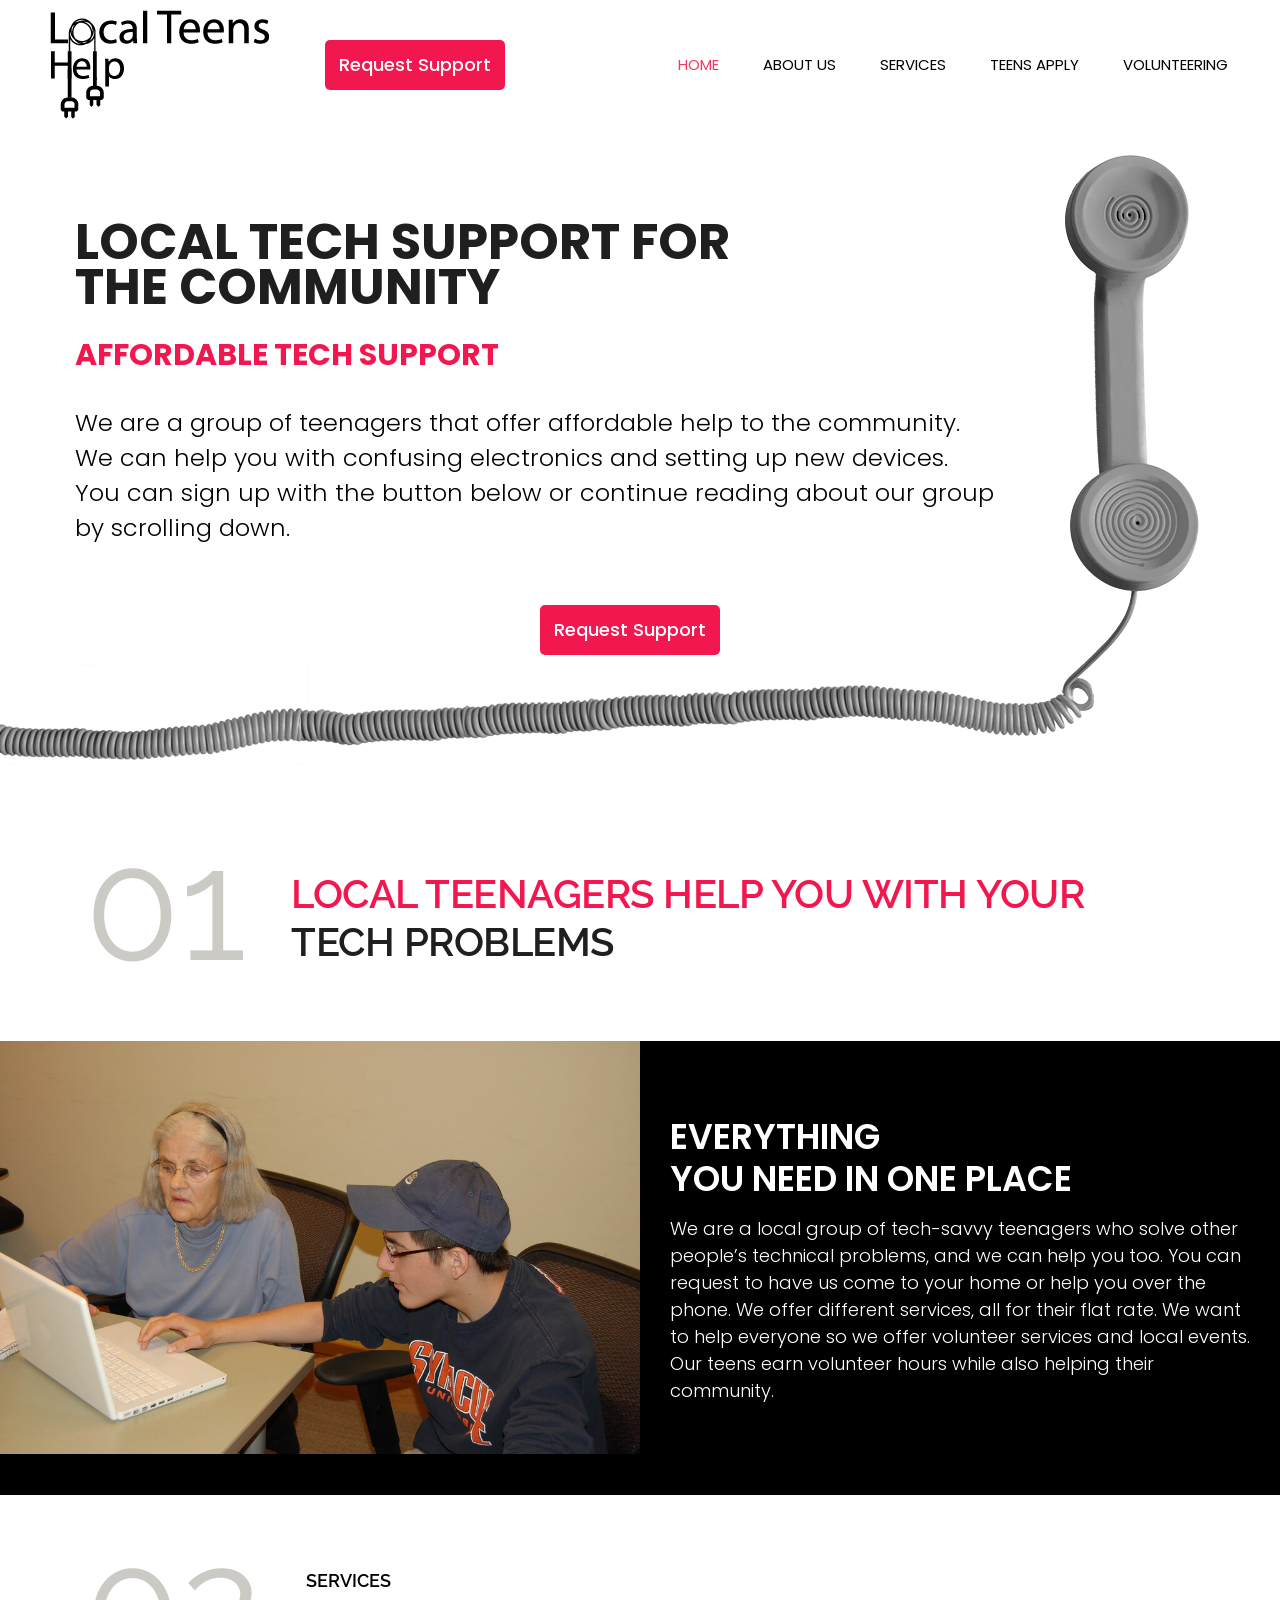
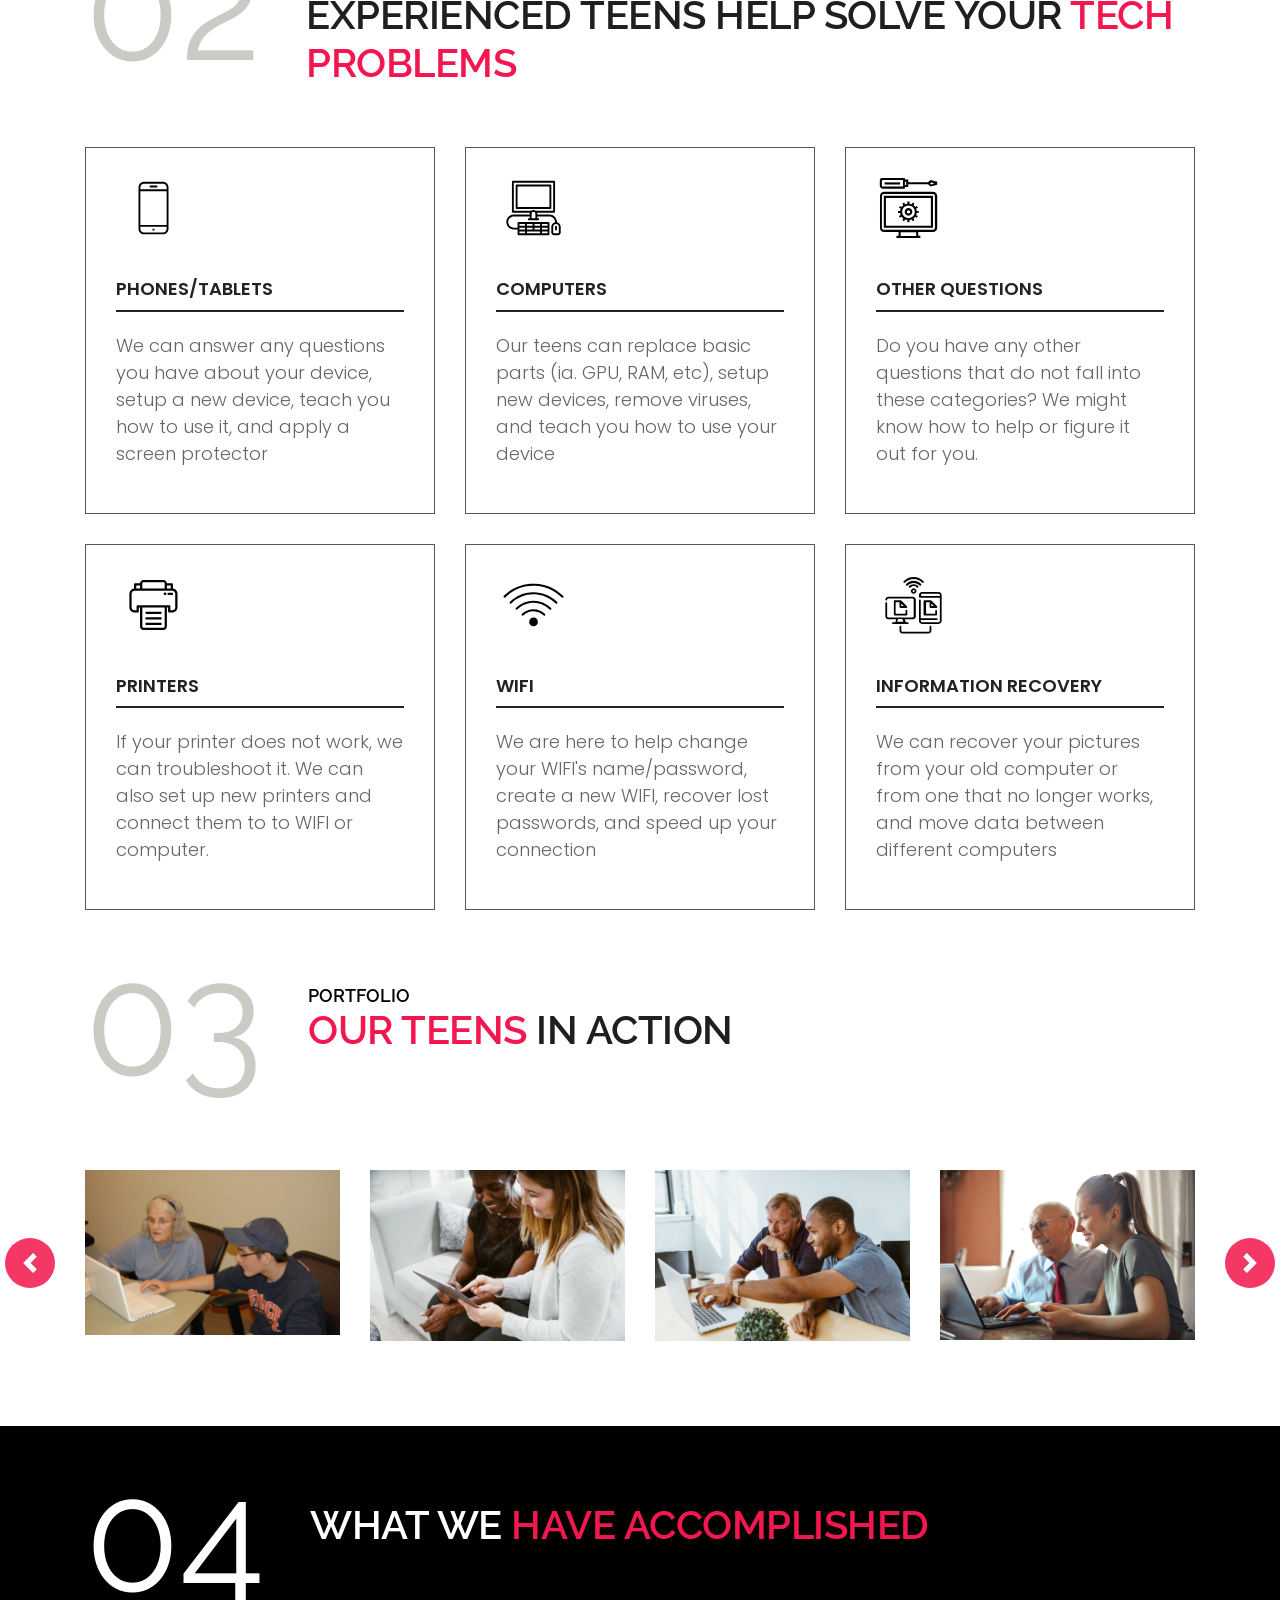
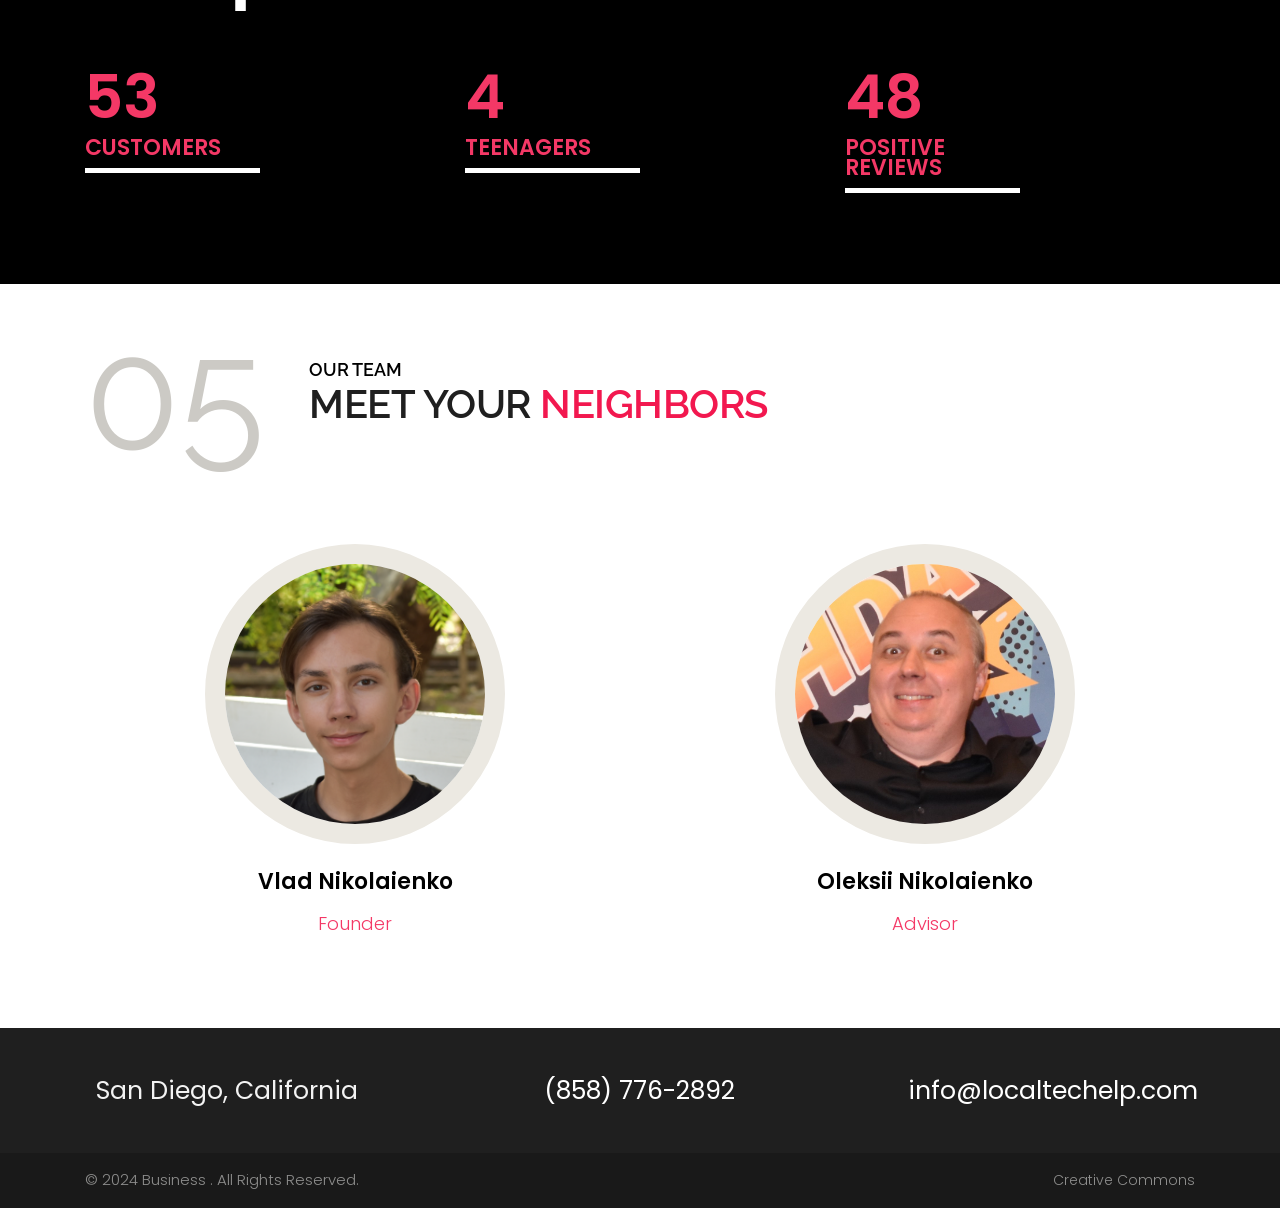
==== commit aecb5f14: "added robots and sitemap" ====
--- a/public/index.html
+++ b/public/index.html
@@ -3,586 +3,577 @@
 <!-- Basic -->
 
 <head>
-    <meta charset="utf-8">
-    <meta http-equiv="X-UA-Compatible" content="IE=edge">
-
-    <!-- Mobile Metas -->
-    <meta name="viewport" content="width=device-width, minimum-scale=1.0, maximum-scale=1.0, user-scalable=no">
-
-    <!-- Google tag (gtag.js) -->
-    <script async src="https://www.googletagmanager.com/gtag/js?id=G-047FY2V99K"></script>
-    <script>
-        window.dataLayer = window.dataLayer || [];
-        function gtag() {
-            dataLayer.push(arguments);
+  <meta charset="utf-8">
+  <meta http-equiv="X-UA-Compatible" content="IE=edge">
+
+  <!-- Mobile Metas -->
+  <meta name="viewport" content="width=device-width, minimum-scale=1.0, maximum-scale=1.0, user-scalable=no">
+
+  <!-- Google tag (gtag.js) -->
+  <script async src="https://www.googletagmanager.com/gtag/js?id=G-DVNFCGMNTT"></script>
+  <script>
+    window.dataLayer = window.dataLayer || [];
+    function gtag() { dataLayer.push(arguments); }
+    gtag('js', new Date());
+
+    gtag('config', 'G-DVNFCGMNTT');
+  </script>
+
+  <!-- Site Metas -->
+  <title>Local Tech Help</title>
+  <meta name="keywords" content="">
+  <meta name="description" content="">
+  <meta name="author" content="">
+
+  <!-- Site Icons -->
+  <link rel="shortcut icon" href="#" type="image/x-icon" />
+  <link rel="apple-touch-icon" href="#" />
+
+  <!-- Favicon -->
+  <link rel="shortcut icon" type="image/png" href="images/favicon-universal.png">
+
+  <!-- Bootstrap CSS -->
+  <link rel="stylesheet" href="css/bootstrap.min.css" />
+  <!-- Pogo Slider CSS -->
+  <link rel="stylesheet" href="css/pogo-slider.min.css" />
+  <!-- Site CSS -->
+  <link rel="stylesheet" href="css/style.css" />
+  <!-- Responsive CSS -->
+  <link rel="stylesheet" href="css/responsive.css" />
+
+
+</head>
+
+<body id="home" data-spy="scroll" data-target="#navbar-wd" data-offset="98">
+
+
+  <!-- Start header -->
+  <script src="js/header-template.js"></script>
+  <my-header data-active="index.html"></my-header>
+  <!-- End header -->
+
+  <!-- Start Banner -->
+  <div class="row bannercenter">
+
+    <div class="container">
+      <div class="row">
+        <div class="col-md-12">
+          <div class="slide_text">
+            <h3>Local tech support for<br>the community</h3>
+            <br>
+            <h4><span class="theme_color">affordable tech support</span></h4>
+            <br>
+            <p style="font-size: 24px;color:black">We are a group of teenagers that offer affordable help to
+              the community.
+              We can help you with confusing electronics and setting up new devices.
+              You can sign up with the button below or continue reading about our group by scrolling down.
+            </p>
+
+          </div>
+          <div class="col-md-12 d-flex justify-content-center">
+            <a class="contact_bt request-support" href="seniorapplication.html">Request Support</a>
+          </div>
+        </div>
+      </div>
+    </div>
+  </div>
+  <!-- End Banner -->
+
+
+  <!-- section -->
+  <div class="section layout_padding">
+    <div class="container">
+      <div class="row">
+        <div class="col-md-12">
+          <div class="full">
+            <div class="heading_main text_align_left">
+              <div class="left">
+                <p class="section_count">01</p>
+              </div>
+              <div class="right">
+                <h2><span class="theme_color">Local teenagers help you with your</span> tech problems
+                </h2>
+              </div>
+            </div>
+          </div>
+        </div>
+      </div>
+    </div>
+  </div>
+  <!-- end section -->
+
+
+  <!-- section -->
+  <div class="section dark_bg">
+    <div class="container-fluid">
+      <div class="row">
+        <div class="col-lg-6 col-md-12 text_align_center padding_0">
+          <div class="full">
+            <img class="img-responsive" src="images/index/teens-helping-seniors/teen 6.jpg" alt="#" />
+          </div>
+        </div>
+
+        <div class="col-lg-6 col-md-12 white_fonts layout_padding padding_left_right">
+          <h3 class="small_heading">EVERYTHING<br>YOU NEED IN ONE PLACE</h3>
+          <p>
+            We are a local group of tech-savvy teenagers who solve other people’s technical problems,
+            and we can help you too. You can request to have us come to your home or help you over the
+            phone.
+            We offer different services, all for their flat rate. We want to help everyone so we offer
+            volunteer services and local events.
+            Our teens earn volunteer hours while also helping their community.
+          </p>
+        </div>
+      </div>
+    </div>
+  </div>
+  <!-- end section -->
+
+  <!-- section -->
+  <div class="section layout_padding">
+    <div class="container">
+      <div class="row">
+        <div class="col-md-12">
+          <div class="full">
+            <div class="heading_main text_align_left">
+              <div class="left">
+                <p class="section_count">02</p>
+              </div>
+              <div class="right">
+                <p class="small_tag">SERVICES</p>
+                <h2>Experienced teens help solve your<span class="theme_color"> tech problems</span>
+                </h2>
+              </div>
+            </div>
+          </div>
+        </div>
+      </div>
+      <div class="row margin-top_30">
+
+        <div class="col-sm-6 col-md-4">
+          <div class="service_blog">
+            <div class="service_icons">
+              <img width="75" height="75" src="images/index/icons/noun_Phone_1603067.svg" alt="#">
+            </div>
+            <div class="full">
+              <h4>Phones/Tablets</h4>
+            </div>
+            <div class="full">
+              <p>We can answer any questions you have about your device,
+                setup a new device, teach you how to use it, and apply
+                a screen protector</p>
+            </div>
+          </div>
+        </div>
+
+        <div class="col-sm-6 col-md-4">
+          <div class="service_blog">
+            <div class="service_icons">
+              <img width="75" height="75" src="images/index/icons/noun_Computer_3291489.svg" alt="#">
+            </div>
+            <div class="full">
+              <h4>Computers</h4>
+            </div>
+            <div class="full">
+              <p>Our teens can replace basic parts (ia. GPU, RAM, etc), setup new devices,
+                remove viruses, and teach you how to use your device</p>
+            </div>
+          </div>
+        </div>
+
+        <div class="col-sm-6 col-md-4">
+          <div class="service_blog">
+            <div class="service_icons">
+              <img width="65" height="75" src="images/index/icons/general questions icon.svg" alt="#">
+            </div>
+            <div class="full">
+              <h4>Other Questions</h4>
+            </div>
+            <div class="full">
+              <p>Do you have any other questions that do not fall into these categories? We might know how
+                to help or figure it out for you. </p>
+            </div>
+          </div>
+        </div>
+
+        <div class="col-sm-6 col-md-4">
+          <div class="service_blog">
+            <div class="service_icons">
+              <img width="75" height="75" src="images/index/icons/noun_Printer_3176196.svg" alt="#">
+            </div>
+            <div class="full">
+              <h4>Printers</h4>
+            </div>
+            <div class="full">
+              <p>
+                If your printer does not work, we can troubleshoot it. We can also set up new printers
+                and connect them to to WIFI or computer.
+              </p>
+            </div>
+          </div>
+        </div>
+
+        <div class="col-sm-6 col-md-4">
+          <div class="service_blog">
+            <div class="service_icons">
+              <img width="75" height="75" src="images/index/icons/noun_wifi_829905.svg" alt="#">
+            </div>
+            <div class="full">
+              <h4>WIFI</h4>
+            </div>
+            <div class="full">
+              <p>We are here to help change your WIFI's name/password,
+                create a new WIFI, recover lost passwords, and speed
+                up your connection</p>
+            </div>
+          </div>
+        </div>
+
+        <div class="col-sm-6 col-md-4">
+          <div class="service_blog">
+            <div class="service_icons">
+              <img width="75" height="75" src="images/index/icons/noun_File Transfer_3364313.svg" alt="#">
+            </div>
+            <div class="full">
+              <h4>Information Recovery</h4>
+            </div>
+            <div class="full">
+              <p>We can recover your pictures from your old computer
+                or from one that no longer works, and move data between
+                different computers</p>
+            </div>
+          </div>
+        </div>
+
+
+      </div>
+    </div>
+  </div>
+  <!-- end section -->
+
+
+  <!-- section -->
+  <div class="section padding-03">
+    <div class="container">
+      <div class="row">
+        <div class="col-md-12">
+          <div class="full">
+            <div class="heading_main text_align_left padding-03-1">
+              <div class="left">
+                <p class="section_count">03</p>
+              </div>
+              <div class="right">
+                <p class="small_tag">portfolio</p>
+                <h2><span class="theme_color">our teens</span> in action</h2>
+                <p class="large"></p>
+              </div>
+            </div>
+          </div>
+        </div>
+      </div>
+      <div class="row margin-top_30">
+        <div class="col-lg-12 margin-top_30">
+          <div id="demo" class="carousel slide" data-ride="carousel">
+
+            <!-- The slideshow -->
+            <div class="carousel-inner">
+              <div class="carousel-item active">
+                <div class="row">
+                  <div class="col-lg-3 col-md-6 col-sm-12">
+                    <img class="img-responsive" src="images/index/teens-helping-seniors/teen 6.jpg" alt="#" />
+                  </div>
+                  <div class="col-lg-3 col-md-6 col-sm-12">
+                    <img class="img-responsive" src="images/index/teens-helping-seniors/teen 4.jpg" alt="#" />
+                  </div>
+                  <div class="col-lg-3 col-md-6 col-sm-12">
+                    <img class="img-responsive" src="images/index/teens-helping-seniors/teen 5.jpg" alt="#" />
+                  </div>
+                  <div class="col-lg-3 col-md-6 col-sm-12">
+                    <img class="img-responsive" src="images/index/teens-helping-seniors/teen 1.jpg" alt="#" />
+                  </div>
+                </div>
+              </div>
+              <div class="carousel-item">
+                <div class="row">
+                  <div class="col-lg-3 col-md-6 col-sm-12">
+                    <img class="img-responsive" src="images/index/teens-helping-seniors/teen 3.jpg" alt="#" />
+                  </div>
+                  <div class="col-lg-3 col-md-6 col-sm-12">
+                    <img class="img-responsive" src="images/index/teens-helping-seniors/teen 2.jpg" alt="#" />
+                  </div>
+                  <div class="col-lg-3 col-md-6 col-sm-12">
+                    <img class="img-responsive" src="images/index/teens-helping-seniors/teen 7.jpg" alt="#" />
+                  </div>
+                  <div class="col-lg-3 col-md-6 col-sm-12">
+                    <img class="img-responsive" src="images/index/teens-helping-seniors/teen 8.jpg" alt="#" />
+                  </div>
+                </div>
+              </div>
+            </div>
+
+            <!-- Left and right controls -->
+            <a class="carousel-control-prev" href="#demo" data-slide="prev">
+              <span class="carousel-control-prev-icon"></span>
+            </a>
+            <a class="carousel-control-next" href="#demo" data-slide="next">
+              <span class="carousel-control-next-icon"></span>
+            </a>
+
+          </div>
+        </div>
+      </div>
+    </div>
+  </div>
+  <!-- end section -->
+
+  <!-- section -->
+  <div class="section layout_padding dark_bg">
+    <div class="container">
+      <div class="row">
+        <div class="col-md-12">
+          <div class="full">
+            <div class="heading_main text_align_left white_fonts">
+              <div class="left">
+                <p class="section_count">04</p>
+              </div>
+
+              <div class="right">
+                <h2>WHAT WE<span class="theme_color"> HAVE ACCOMPLISHED
+
+              </div>
+            </div>
+          </div>
+        </div>
+      </div>
+      <div class="row margin-top_30">
+
+      </div>
+      <div class="row margin-top_30 counter_section">
+        <div class="col-sm-12 col-md-4">
+          <div class="counter margin-top_30">
+
+            <h2 class="timer count-title count-number" data-to="53" data-speed="1500"></h2>
+            <p class="count-text">CUSTOMERS</p>
+          </div>
+        </div>
+        <div class="col-sm-12 col-md-4">
+          <div class="counter margin-top_30">
+
+            <h2 class="timer count-title count-number" data-to="4" data-speed="1500"></h2>
+            <p class="count-text">TEENAGERS</p>
+          </div>
+        </div>
+        <div class="col-sm-12 col-md-4">
+          <div class="counter margin-top_30">
+
+            <h2 class="timer count-title count-number" data-to="48" data-speed="1500"></h2>
+            <p class="count-text">POSITIVE REVIEWS</p>
+          </div>
+        </div>
+      </div>
+
+    </div>
+  </div>
+  <!-- end section -->
+
+
+  <!-- section -->
+  <div class="section layout_padding">
+    <div class="container">
+      <div class="row">
+        <div class="col-md-12">
+          <div class="full">
+            <div class="heading_main text_align_left padding-03-1">
+              <div class="left">
+                <p class="section_count">05</p>
+              </div>
+              <div class="right">
+                <p class="small_tag">Our Team</p>
+                <h2>meet your<span class="theme_color"> neighbors</span></h2>
+              </div>
+            </div>
+          </div>
+        </div>
+      </div>
+      <div class="row margin-top_30">
+        <div class="col-lg-12 margin-top_30">
+          <div id="team_slider" class="carousel111" data-ride="1carousel">
+            <!-- The slideshow -->
+            <div class="carousel-inner1">
+              <div class="carousel-item1 1active text-color">
+                <div class="row">
+                  <div class="col-lg-6 col-md-6 col-sm-12">
+                    <div class="full">
+                      <div class="full team_member_img text_align_center">
+                        <img src="images/index/cofounder-vlad-face.jpg" alt="#" />
+                        <div class="social_icon_team">
+                          </ul>
+                        </div>
+                      </div>
+                      <div class="full text_align_center">
+                        <h3>Vlad Nikolaienko</h3>
+                      </div>
+                      <div class="full text_align_center">
+                        <p>Founder </p>
+                      </div>
+                    </div>
+                  </div>
+
+                  <div class="col-lg-6 col-md-6 col-sm-12">
+                    <div class="full">
+                      <div class="full team_member_img text_align_center">
+                        <img src="images/index/advisor-oleksii-face.JPG" alt="#" />
+                      </div>
+                      <div class="full text_align_center">
+                        <h3>Oleksii Nikolaienko</h3>
+                      </div>
+                      <div class="full text_align_center">
+                        <p>Advisor</p>
+                      </div>
+                    </div>
+                  </div>
+                </div>
+              </div>
+            </div>
+
+            <div class="bullets">
+              <!-- Indicators -->
+              <ul class="carousel-indicators">
+                <li data-target="#team_slider" data-slide-to="0" class="active"></li>
+                <li data-target="#team_slider" data-slide-to="1"></li>
+              </ul>
+            </div>
+          </div>
+        </div>
+      </div>
+    </div>
+  </div>
+  </div>
+  <!-- end section -->
+
+
+  <!-- Start Footer -->
+  <script src="js/footer-template.js"></script>
+  <my-footer class="automatic-margin-top"></my-footer>
+  <!-- End Footer -->
+
+
+  <!-- ALL JS FILES -->
+  <script src="js/jquery.min.js"></script>
+  <script src="js/popper.min.js"></script>
+  <script src="js/bootstrap.min.js"></script>
+  <!-- ALL PLUGINS -->
+  <script src="js/jquery.magnific-popup.min.js"></script>
+  <script src="js/jquery.pogo-slider.min.js"></script>
+  <script src="js/slider-index.js"></script>
+  <script src="js/smoothscroll.js"></script>
+  <script src="js/form-validator.min.js"></script>
+  <script src="js/contact-form-script.js"></script>
+  <script src="js/isotope.min.js"></script>
+  <script src="js/images-loded.min.js"></script>
+  <script src="js/custom.js"></script>
+  <script>
+    /* counter js */
+
+    (function ($) {
+      $.fn.countTo = function (options) {
+        options = options || {};
+
+        return $(this).each(function () {
+          // set options for current element
+          var settings = $.extend({}, $.fn.countTo.defaults, {
+            from: $(this).data('from'),
+            to: $(this).data('to'),
+            speed: $(this).data('speed'),
+            refreshInterval: $(this).data('refresh-interval'),
+            decimals: $(this).data('decimals')
+          }, options);
+
+          // how many times to update the value, and how much to increment the value on each update
+          var loops = Math.ceil(settings.speed / settings.refreshInterval),
+            increment = (settings.to - settings.from) / loops;
+
+          // references & variables that will change with each update
+          var self = this,
+            $self = $(this),
+            loopCount = 0,
+            value = settings.from,
+            data = $self.data('countTo') || {};
+
+          $self.data('countTo', data);
+
+          // if an existing interval can be found, clear it first
+          if (data.interval) {
+            clearInterval(data.interval);
+          }
+          data.interval = setInterval(updateTimer, settings.refreshInterval);
+
+          // initialize the element with the starting value
+          render(value);
+
+          function updateTimer() {
+            value += increment;
+            loopCount++;
+
+            render(value);
+
+            if (typeof (settings.onUpdate) == 'function') {
+              settings.onUpdate.call(self, value);
+            }
+
+            if (loopCount >= loops) {
+              // remove the interval
+              $self.removeData('countTo');
+              clearInterval(data.interval);
+              value = settings.to;
+
+              if (typeof (settings.onComplete) == 'function') {
+                settings.onComplete.call(self, value);
+              }
+            }
+          }
+
+          function render(value) {
+            var formattedValue = settings.formatter.call(self, value, settings);
+            $self.html(formattedValue);
+          }
+        });
+      };
+
+      $.fn.countTo.defaults = {
+        from: 0,               // the number the element should start at
+        to: 0,                 // the number the element should end at
+        speed: 1000,           // how long it should take to count between the target numbers
+        refreshInterval: 100,  // how often the element should be updated
+        decimals: 0,           // the number of decimal places to show
+        formatter: formatter,  // handler for formatting the value before rendering
+        onUpdate: null,        // callback method for every time the element is updated
+        onComplete: null       // callback method for when the element finishes updating
+      };
+
+      function formatter(value, settings) {
+        return value.toFixed(settings.decimals);
+      }
+    }(jQuery));
+
+    jQuery(function ($) {
+      // custom formatting example
+      $('.count-number').data('countToOptions', {
+        formatter: function (value, options) {
+          return value.toFixed(options.decimals).replace(/\B(?=(?:\d{3})+(?!\d))/g, ',');
         }
-        gtag('js', new Date());
-        gtag('config', 'G-047FY2V99K');
-    </script>
-
-    <!-- Site Metas -->
-    <title>Local Tech Help</title>
-    <meta name="keywords" content="">
-    <meta name="description" content="">
-    <meta name="author" content="">
-
-    <!-- Site Icons -->
-    <link rel="shortcut icon" href="#" type="image/x-icon" />
-    <link rel="apple-touch-icon" href="#" />
-
-    <!-- Favicon -->
-    <link rel="shortcut icon" type="image/png" href="images/favicon-universal.png">
-
-    <!-- Bootstrap CSS -->
-    <link rel="stylesheet" href="css/bootstrap.min.css" />
-    <!-- Pogo Slider CSS -->
-    <link rel="stylesheet" href="css/pogo-slider.min.css" />
-    <!-- Site CSS -->
-    <link rel="stylesheet" href="css/style.css" />
-    <!-- Responsive CSS -->
-    <link rel="stylesheet" href="css/responsive.css" />
-
-
-</head>
-
-<body id="home" data-spy="scroll" data-target="#navbar-wd" data-offset="98">
-
-
-    <!-- Start header -->
-    <script src="js/header-template.js"></script>
-    <my-header data-active="index.html"></my-header>    
-    <!-- End header -->
-
-    <!-- Start Banner -->
-    <div class="row bannercenter">
-
-        <div class="container">
-            <div class="row">
-                <div class="col-md-12">
-                    <div class="slide_text">
-                        <h3>Local tech support for<br>the community</h3>
-                        <br>
-                        <h4><span class="theme_color">affordable tech support</span></h4>
-                        <br>
-                        <p style="font-size: 24px;color:black">We are a group of teenagers that offer affordable help to
-                            the community.
-                            We can help you with confusing electronics and setting up new devices.
-                            You can sign up with the button below or continue reading about our group by scrolling down.
-                        </p>
-
-                    </div>
-                    <div class="col-md-12 d-flex justify-content-center">
-                        <a class="contact_bt request-support" href="seniorapplication.html">Request Support</a>
-                    </div>
-                </div>
-            </div>
-        </div>
-    </div>
-    <!-- End Banner -->
-
-
-    <!-- section -->
-    <div class="section layout_padding">
-        <div class="container">
-            <div class="row">
-                <div class="col-md-12">
-                    <div class="full">
-                        <div class="heading_main text_align_left">
-                            <div class="left">
-                                <p class="section_count">01</p>
-                            </div>
-                            <div class="right">
-                                <h2><span class="theme_color">Local teenagers help you with your</span> tech problems
-                                </h2>
-                            </div>
-                        </div>
-                    </div>
-                </div>
-            </div>
-        </div>
-    </div>
-    <!-- end section -->
-
-
-    <!-- section -->
-    <div class="section dark_bg">
-        <div class="container-fluid">
-            <div class="row">
-                <div class="col-lg-6 col-md-12 text_align_center padding_0">
-                    <div class="full">
-                        <img class="img-responsive" src="images/index/teens-helping-seniors/teen 6.jpg" alt="#" />
-                    </div>
-                </div>
-
-                <div class="col-lg-6 col-md-12 white_fonts layout_padding padding_left_right">
-                    <h3 class="small_heading">EVERYTHING<br>YOU NEED IN ONE PLACE</h3>
-                    <p>
-                        We are a local group of tech-savvy teenagers who solve other people’s technical problems,
-                        and we can help you too. You can request to have us come to your home or help you over the
-                        phone.
-                        We offer different services, all for their flat rate. We want to help everyone so we offer
-                        volunteer services and local events.
-                        Our teens earn volunteer hours while also helping their community.
-                    </p>
-                </div>
-            </div>
-        </div>
-    </div>
-    <!-- end section -->
-
-    <!-- section -->
-    <div class="section layout_padding">
-        <div class="container">
-            <div class="row">
-                <div class="col-md-12">
-                    <div class="full">
-                        <div class="heading_main text_align_left">
-                            <div class="left">
-                                <p class="section_count">02</p>
-                            </div>
-                            <div class="right">
-                                <p class="small_tag">SERVICES</p>
-                                <h2>Experienced teens help solve your<span class="theme_color"> tech problems</span>
-                                </h2>
-                            </div>
-                        </div>
-                    </div>
-                </div>
-            </div>
-            <div class="row margin-top_30">
-
-                <div class="col-sm-6 col-md-4">
-                    <div class="service_blog">
-                        <div class="service_icons">
-                            <img width="75" height="75" src="images/index/icons/noun_Phone_1603067.svg" alt="#">
-                        </div>
-                        <div class="full">
-                            <h4>Phones/Tablets</h4>
-                        </div>
-                        <div class="full">
-                            <p>We can answer any questions you have about your device,
-                                setup a new device, teach you how to use it, and apply
-                                a screen protector</p>
-                        </div>
-                    </div>
-                </div>
-
-                <div class="col-sm-6 col-md-4">
-                    <div class="service_blog">
-                        <div class="service_icons">
-                            <img width="75" height="75" src="images/index/icons/noun_Computer_3291489.svg" alt="#">
-                        </div>
-                        <div class="full">
-                            <h4>Computers</h4>
-                        </div>
-                        <div class="full">
-                            <p>Our teens can replace basic parts (ia. GPU, RAM, etc), setup new devices,
-                                remove viruses, and teach you how to use your device</p>
-                        </div>
-                    </div>
-                </div>
-
-                <div class="col-sm-6 col-md-4">
-                    <div class="service_blog">
-                        <div class="service_icons">
-                            <img width="65" height="75" src="images/index/icons/general questions icon.svg" alt="#">
-                        </div>
-                        <div class="full">
-                            <h4>Other Questions</h4>
-                        </div>
-                        <div class="full">
-                            <p>Do you have any other questions that do not fall into these categories? We might know how
-                                to help or figure it out for you. </p>
-                        </div>
-                    </div>
-                </div>
-
-                <div class="col-sm-6 col-md-4">
-                    <div class="service_blog">
-                        <div class="service_icons">
-                            <img width="75" height="75" src="images/index/icons/noun_Printer_3176196.svg" alt="#">
-                        </div>
-                        <div class="full">
-                            <h4>Printers</h4>
-                        </div>
-                        <div class="full">
-                            <p>
-                                If your printer does not work, we can troubleshoot it. We can also set up new printers
-                                and connect them to to WIFI or computer.
-                            </p>
-                        </div>
-                    </div>
-                </div>
-
-                <div class="col-sm-6 col-md-4">
-                    <div class="service_blog">
-                        <div class="service_icons">
-                            <img width="75" height="75" src="images/index/icons/noun_wifi_829905.svg" alt="#">
-                        </div>
-                        <div class="full">
-                            <h4>WIFI</h4>
-                        </div>
-                        <div class="full">
-                            <p>We are here to help change your WIFI's name/password,
-                                create a new WIFI, recover lost passwords, and speed
-                                up your connection</p>
-                        </div>
-                    </div>
-                </div>
-
-                <div class="col-sm-6 col-md-4">
-                    <div class="service_blog">
-                        <div class="service_icons">
-                            <img width="75" height="75" src="images/index/icons/noun_File Transfer_3364313.svg" alt="#">
-                        </div>
-                        <div class="full">
-                            <h4>Information Recovery</h4>
-                        </div>
-                        <div class="full">
-                            <p>We can recover your pictures from your old computer
-                                or from one that no longer works, and move data between
-                                different computers</p>
-                        </div>
-                    </div>
-                </div>
-
-
-            </div>
-        </div>
-    </div>
-    <!-- end section -->
-
-
-    <!-- section -->
-    <div class="section padding-03">
-        <div class="container">
-            <div class="row">
-                <div class="col-md-12">
-                    <div class="full">
-                        <div class="heading_main text_align_left padding-03-1">
-                            <div class="left">
-                                <p class="section_count">03</p>
-                            </div>
-                            <div class="right">
-                                <p class="small_tag">portfolio</p>
-                                <h2><span class="theme_color">our teens</span> in action</h2>
-                                <p class="large"></p>
-                            </div>
-                        </div>
-                    </div>
-                </div>
-            </div>
-            <div class="row margin-top_30">
-                <div class="col-lg-12 margin-top_30">
-                    <div id="demo" class="carousel slide" data-ride="carousel">
-
-                        <!-- The slideshow -->
-                        <div class="carousel-inner">
-                            <div class="carousel-item active">
-                                <div class="row">
-                                    <div class="col-lg-3 col-md-6 col-sm-12">
-                                        <img class="img-responsive" src="images/index/teens-helping-seniors/teen 6.jpg"
-                                            alt="#" />
-                                    </div>
-                                    <div class="col-lg-3 col-md-6 col-sm-12">
-                                        <img class="img-responsive" src="images/index/teens-helping-seniors/teen 4.jpg"
-                                            alt="#" />
-                                    </div>
-                                    <div class="col-lg-3 col-md-6 col-sm-12">
-                                        <img class="img-responsive" src="images/index/teens-helping-seniors/teen 5.jpg"
-                                            alt="#" />
-                                    </div>
-                                    <div class="col-lg-3 col-md-6 col-sm-12">
-                                        <img class="img-responsive" src="images/index/teens-helping-seniors/teen 1.jpg"
-                                            alt="#" />
-                                    </div>
-                                </div>
-                            </div>
-                            <div class="carousel-item">
-                                <div class="row">
-                                    <div class="col-lg-3 col-md-6 col-sm-12">
-                                        <img class="img-responsive" src="images/index/teens-helping-seniors/teen 3.jpg"
-                                            alt="#" />
-                                    </div>
-                                    <div class="col-lg-3 col-md-6 col-sm-12">
-                                        <img class="img-responsive" src="images/index/teens-helping-seniors/teen 2.jpg"
-                                            alt="#" />
-                                    </div>
-                                    <div class="col-lg-3 col-md-6 col-sm-12">
-                                        <img class="img-responsive" src="images/index/teens-helping-seniors/teen 7.jpg"
-                                            alt="#" />
-                                    </div>
-                                    <div class="col-lg-3 col-md-6 col-sm-12">
-                                        <img class="img-responsive" src="images/index/teens-helping-seniors/teen 8.jpg"
-                                            alt="#" />
-                                    </div>
-                                </div>
-                            </div>
-                        </div>
-
-                        <!-- Left and right controls -->
-                        <a class="carousel-control-prev" href="#demo" data-slide="prev">
-                            <span class="carousel-control-prev-icon"></span>
-                        </a>
-                        <a class="carousel-control-next" href="#demo" data-slide="next">
-                            <span class="carousel-control-next-icon"></span>
-                        </a>
-
-                    </div>
-                </div>
-            </div>
-        </div>
-    </div>
-    <!-- end section -->
-
-    <!-- section -->
-    <div class="section layout_padding dark_bg">
-        <div class="container">
-            <div class="row">
-                <div class="col-md-12">
-                    <div class="full">
-                        <div class="heading_main text_align_left white_fonts">
-                            <div class="left">
-                                <p class="section_count">04</p>
-                            </div>
-
-                            <div class="right">
-                                <h2>WHAT WE<span class="theme_color"> HAVE ACCOMPLISHED
-
-                            </div>
-                        </div>
-                    </div>
-                </div>
-            </div>
-            <div class="row margin-top_30">
-
-            </div>
-            <div class="row margin-top_30 counter_section">
-                <div class="col-sm-12 col-md-4">
-                    <div class="counter margin-top_30">
-
-                        <h2 class="timer count-title count-number" data-to="53" data-speed="1500"></h2>
-                        <p class="count-text">CUSTOMERS</p>
-                    </div>
-                </div>
-                <div class="col-sm-12 col-md-4">
-                    <div class="counter margin-top_30">
-
-                        <h2 class="timer count-title count-number" data-to="4" data-speed="1500"></h2>
-                        <p class="count-text">TEENAGERS</p>
-                    </div>
-                </div>
-                <div class="col-sm-12 col-md-4">
-                    <div class="counter margin-top_30">
-
-                        <h2 class="timer count-title count-number" data-to="48" data-speed="1500"></h2>
-                        <p class="count-text">POSITIVE REVIEWS</p>
-                    </div>
-                </div>
-            </div>
-
-        </div>
-    </div>
-    <!-- end section -->
-
-
-    <!-- section -->
-    <div class="section layout_padding">
-        <div class="container">
-            <div class="row">
-                <div class="col-md-12">
-                    <div class="full">
-                        <div class="heading_main text_align_left padding-03-1">
-                            <div class="left">
-                                <p class="section_count">05</p>
-                            </div>
-                            <div class="right">
-                                <p class="small_tag">Our Team</p>
-                                <h2>meet your<span class="theme_color"> neighbors</span></h2>
-                            </div>
-                        </div>
-                    </div>
-                </div>
-            </div>
-            <div class="row margin-top_30">
-                <div class="col-lg-12 margin-top_30">
-                    <div id="team_slider" class="carousel111" data-ride="1carousel">
-                        <!-- The slideshow -->
-                        <div class="carousel-inner1">
-                            <div class="carousel-item1 1active text-color">
-                                <div class="row">
-                                    <div class="col-lg-6 col-md-6 col-sm-12">
-                                        <div class="full">
-                                            <div class="full team_member_img text_align_center">
-                                                <img src="images/index/cofounder-vlad-face.jpg" alt="#" />
-                                                <div class="social_icon_team">
-                                                    </ul>
-                                                </div>
-                                            </div>
-                                            <div class="full text_align_center">
-                                                <h3>Vlad Nikolaienko</h3>
-                                            </div>
-                                            <div class="full text_align_center">
-                                                <p>Founder </p>
-                                            </div>
-                                        </div>
-                                    </div>
-
-                                    <div class="col-lg-6 col-md-6 col-sm-12">
-                                        <div class="full">
-                                            <div class="full team_member_img text_align_center">
-                                                <img src="images/index/advisor-oleksii-face.JPG" alt="#" />
-                                            </div>
-                                            <div class="full text_align_center">
-                                                <h3>Oleksii Nikolaienko</h3>
-                                            </div>
-                                            <div class="full text_align_center">
-                                                <p>Advisor</p>
-                                            </div>
-                                        </div>
-                                    </div>
-                                </div>
-                            </div>
-                        </div>
-
-                        <div class="bullets">
-                            <!-- Indicators -->
-                            <ul class="carousel-indicators">
-                                <li data-target="#team_slider" data-slide-to="0" class="active"></li>
-                                <li data-target="#team_slider" data-slide-to="1"></li>
-                            </ul>
-                        </div>
-                    </div>
-                </div>
-            </div>
-        </div>
-    </div>
-    </div>
-    <!-- end section -->
-
-
-    <!-- Start Footer -->
-    <script src="js/footer-template.js"></script>
-    <my-footer class="automatic-margin-top"></my-footer>
-    <!-- End Footer -->
-
-
-    <!-- ALL JS FILES -->
-    <script src="js/jquery.min.js"></script>
-    <script src="js/popper.min.js"></script>
-    <script src="js/bootstrap.min.js"></script>
-    <!-- ALL PLUGINS -->
-    <script src="js/jquery.magnific-popup.min.js"></script>
-    <script src="js/jquery.pogo-slider.min.js"></script>
-    <script src="js/slider-index.js"></script>
-    <script src="js/smoothscroll.js"></script>
-    <script src="js/form-validator.min.js"></script>
-    <script src="js/contact-form-script.js"></script>
-    <script src="js/isotope.min.js"></script>
-    <script src="js/images-loded.min.js"></script>
-    <script src="js/custom.js"></script>
-    <script>
-        /* counter js */
-
-        (function ($) {
-            $.fn.countTo = function (options) {
-                options = options || {};
-
-                return $(this).each(function () {
-                    // set options for current element
-                    var settings = $.extend({}, $.fn.countTo.defaults, {
-                        from: $(this).data('from'),
-                        to: $(this).data('to'),
-                        speed: $(this).data('speed'),
-                        refreshInterval: $(this).data('refresh-interval'),
-                        decimals: $(this).data('decimals')
-                    }, options);
-
-                    // how many times to update the value, and how much to increment the value on each update
-                    var loops = Math.ceil(settings.speed / settings.refreshInterval),
-                        increment = (settings.to - settings.from) / loops;
-
-                    // references & variables that will change with each update
-                    var self = this,
-                        $self = $(this),
-                        loopCount = 0,
-                        value = settings.from,
-                        data = $self.data('countTo') || {};
-
-                    $self.data('countTo', data);
-
-                    // if an existing interval can be found, clear it first
-                    if (data.interval) {
-                        clearInterval(data.interval);
-                    }
-                    data.interval = setInterval(updateTimer, settings.refreshInterval);
-
-                    // initialize the element with the starting value
-                    render(value);
-
-                    function updateTimer() {
-                        value += increment;
-                        loopCount++;
-
-                        render(value);
-
-                        if (typeof (settings.onUpdate) == 'function') {
-                            settings.onUpdate.call(self, value);
-                        }
-
-                        if (loopCount >= loops) {
-                            // remove the interval
-                            $self.removeData('countTo');
-                            clearInterval(data.interval);
-                            value = settings.to;
-
-                            if (typeof (settings.onComplete) == 'function') {
-                                settings.onComplete.call(self, value);
-                            }
-                        }
-                    }
-
-                    function render(value) {
-                        var formattedValue = settings.formatter.call(self, value, settings);
-                        $self.html(formattedValue);
-                    }
-                });
-            };
-
-            $.fn.countTo.defaults = {
-                from: 0,               // the number the element should start at
-                to: 0,                 // the number the element should end at
-                speed: 1000,           // how long it should take to count between the target numbers
-                refreshInterval: 100,  // how often the element should be updated
-                decimals: 0,           // the number of decimal places to show
-                formatter: formatter,  // handler for formatting the value before rendering
-                onUpdate: null,        // callback method for every time the element is updated
-                onComplete: null       // callback method for when the element finishes updating
-            };
-
-            function formatter(value, settings) {
-                return value.toFixed(settings.decimals);
-            }
-        }(jQuery));
-
-        jQuery(function ($) {
-            // custom formatting example
-            $('.count-number').data('countToOptions', {
-                formatter: function (value, options) {
-                    return value.toFixed(options.decimals).replace(/\B(?=(?:\d{3})+(?!\d))/g, ',');
-                }
-            });
-
-            // start all the timers
-            $('.timer').each(count);
-
-            function count(options) {
-                var $this = $(this);
-                options = $.extend({}, options || {}, $this.data('countToOptions') || {});
-                $this.countTo(options);
-            }
-        });
-    </script>
+      });
+
+      // start all the timers
+      $('.timer').each(count);
+
+      function count(options) {
+        var $this = $(this);
+        options = $.extend({}, options || {}, $this.data('countToOptions') || {});
+        $this.countTo(options);
+      }
+    });
+  </script>
 </body>
 
 </html>
